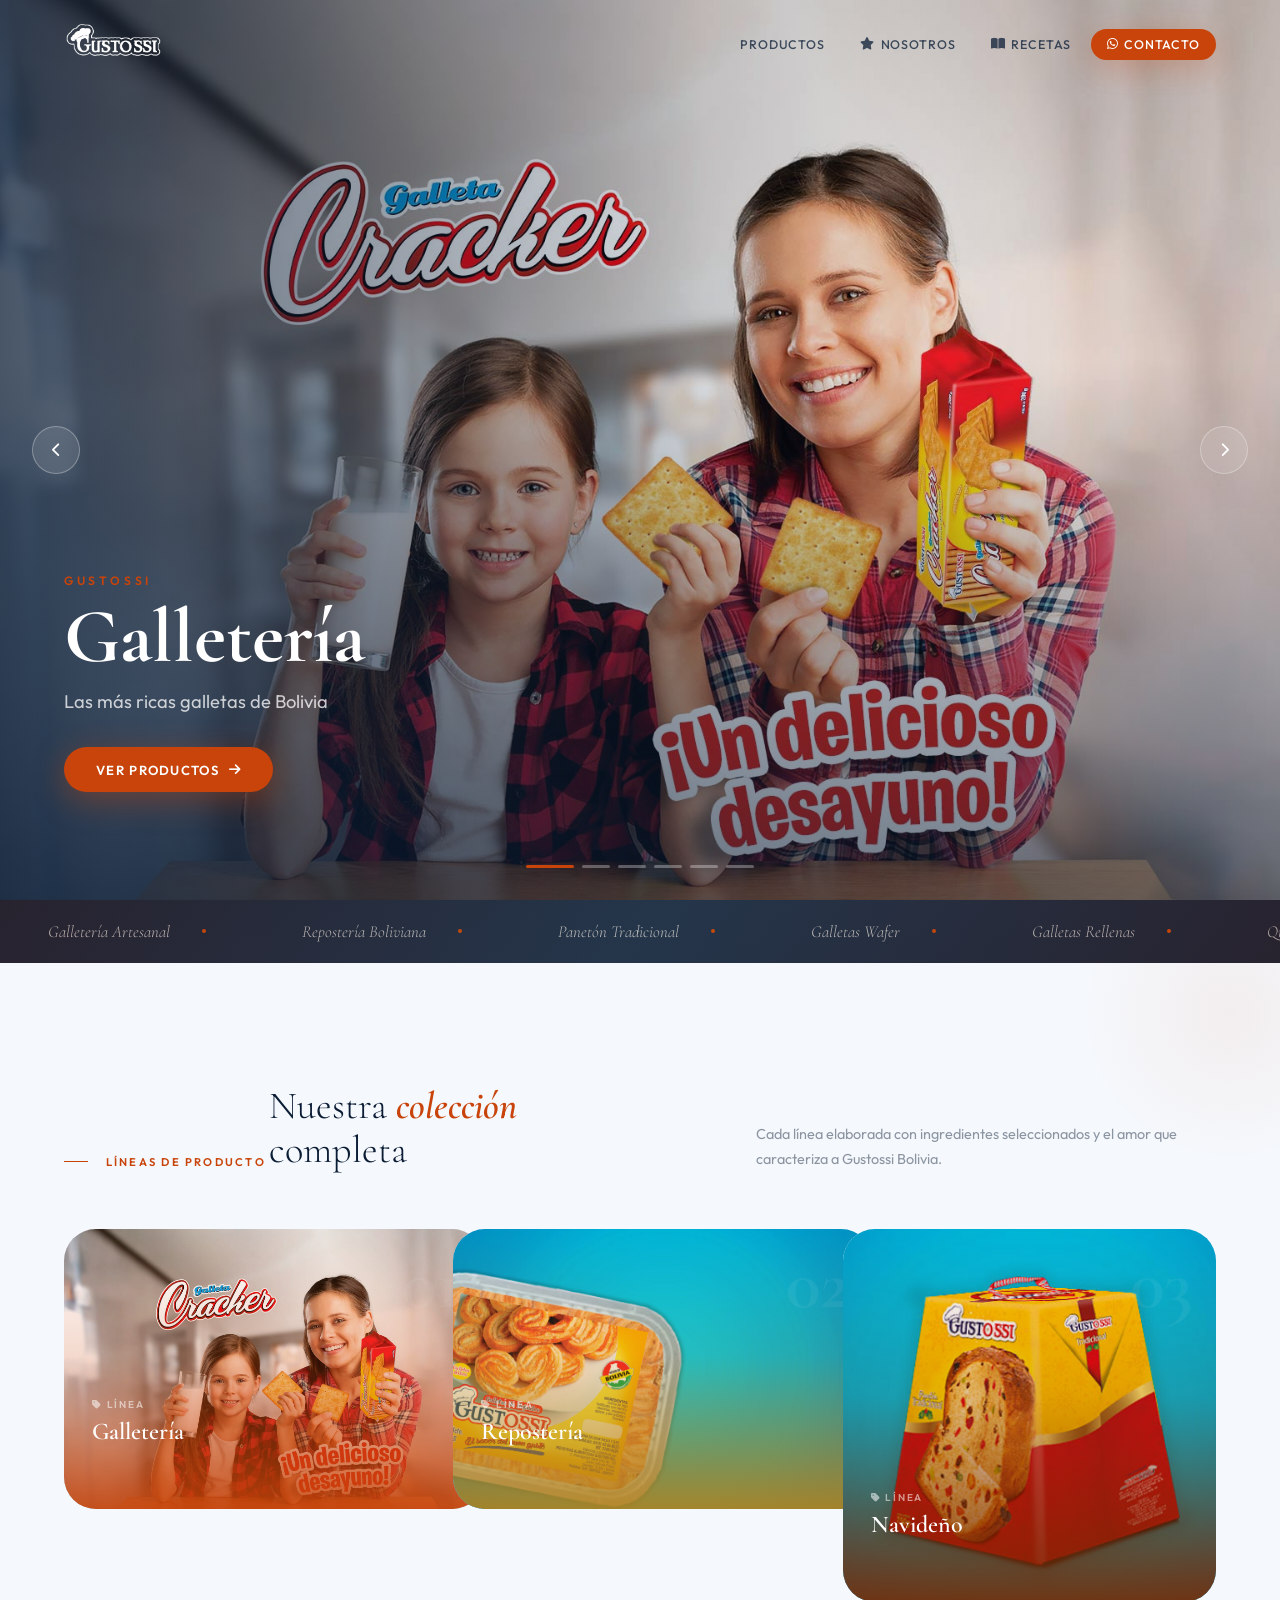
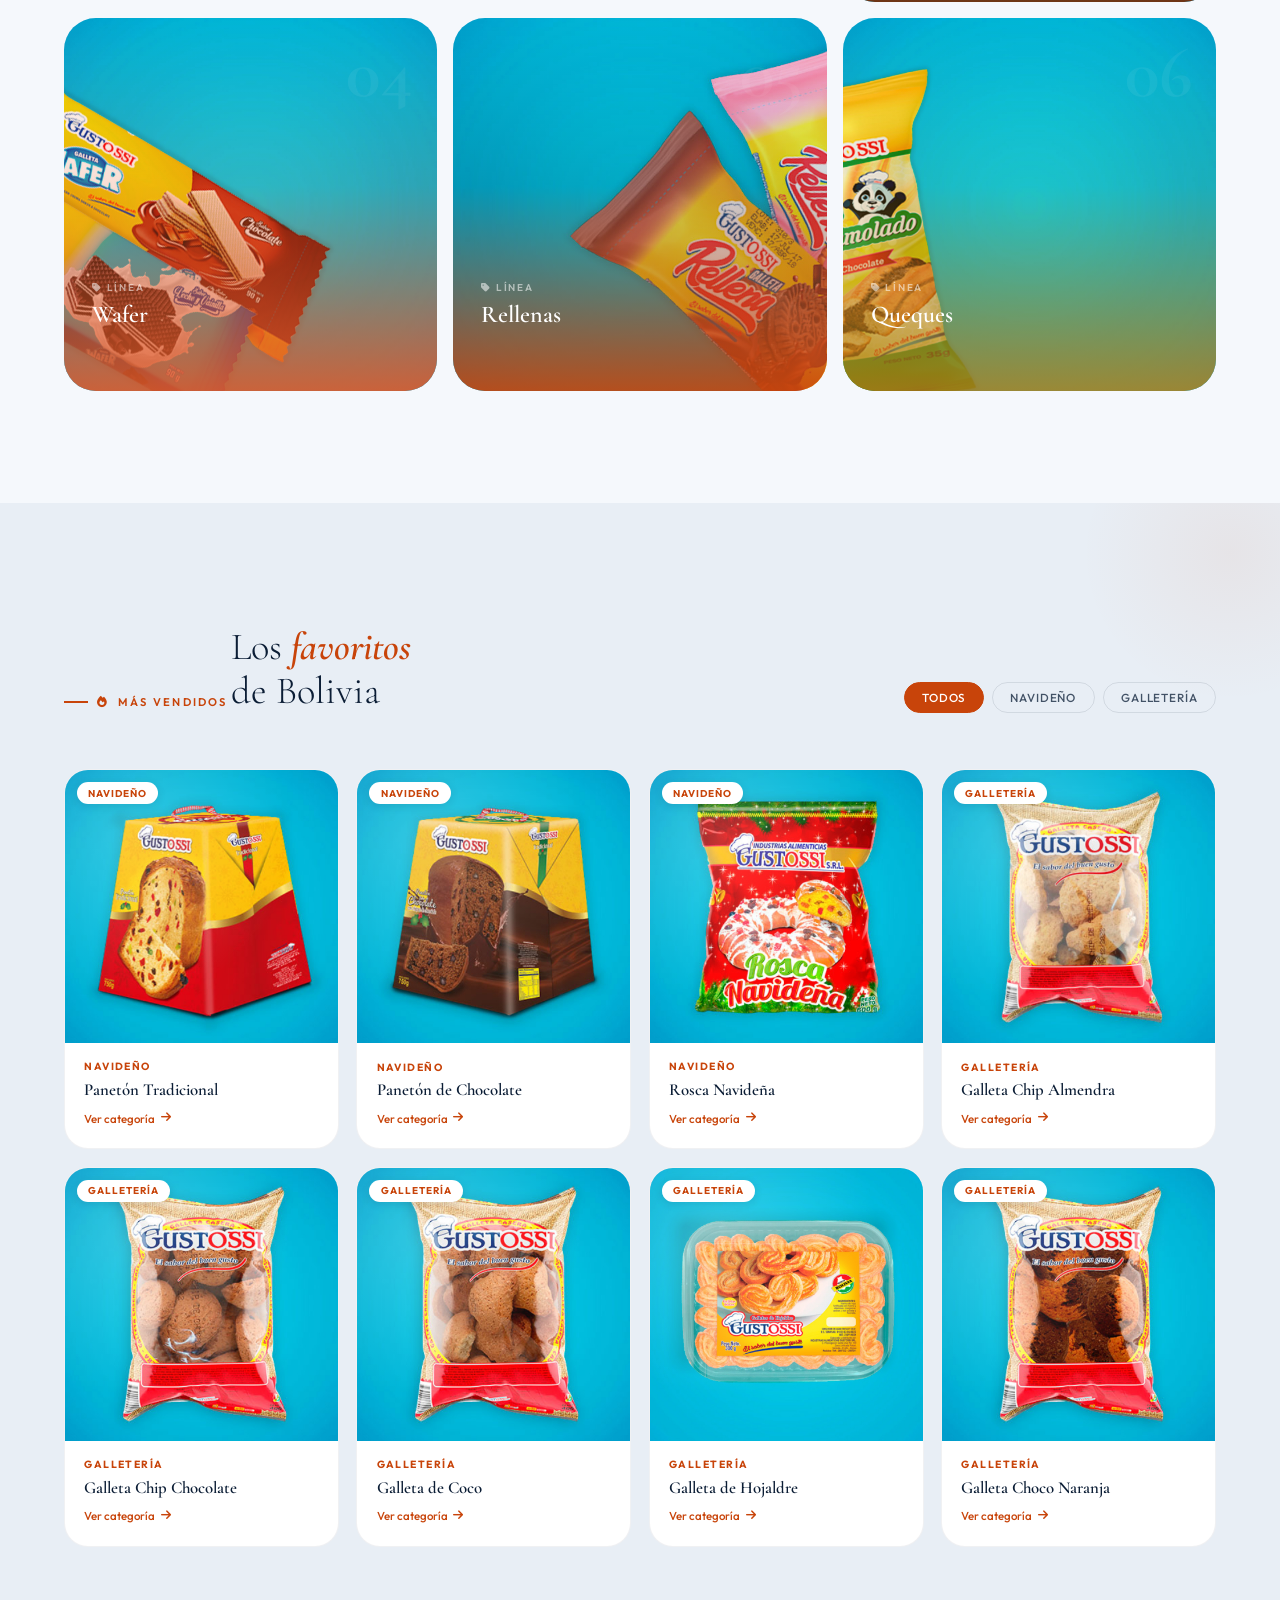
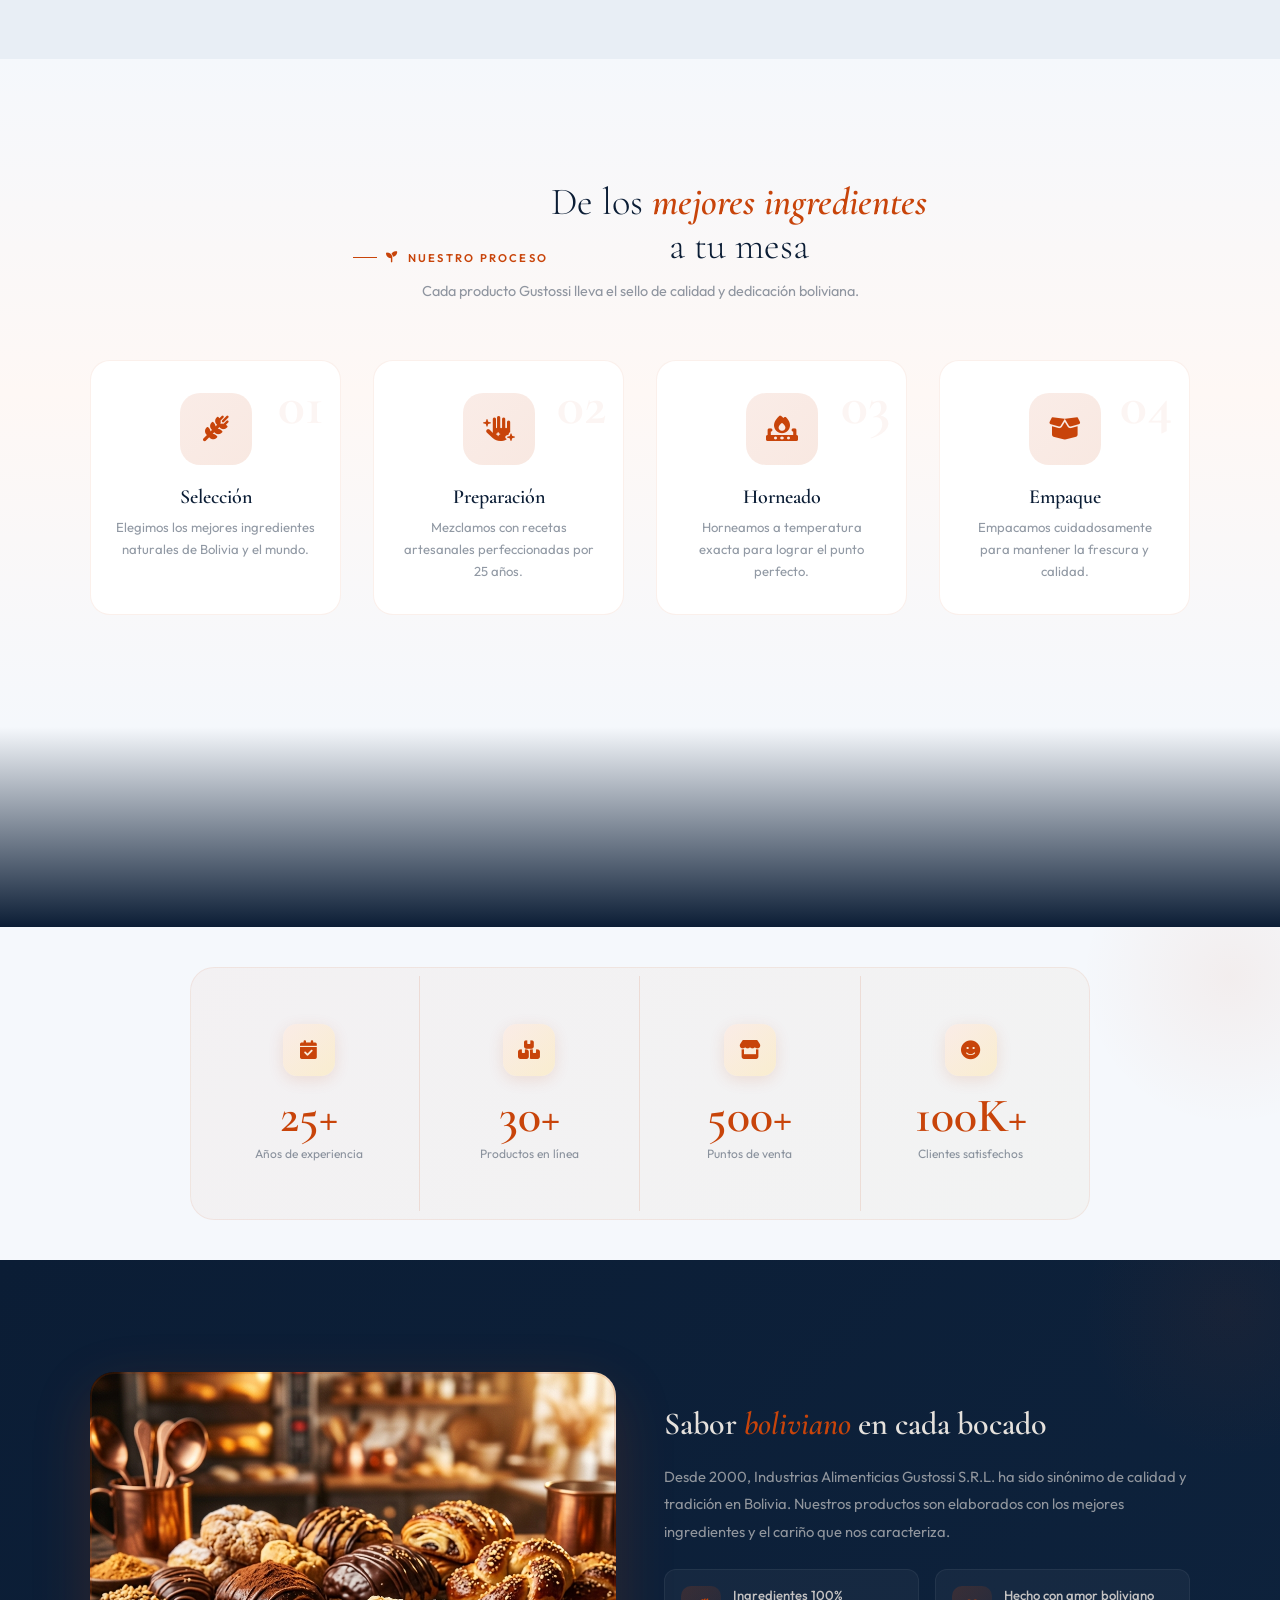
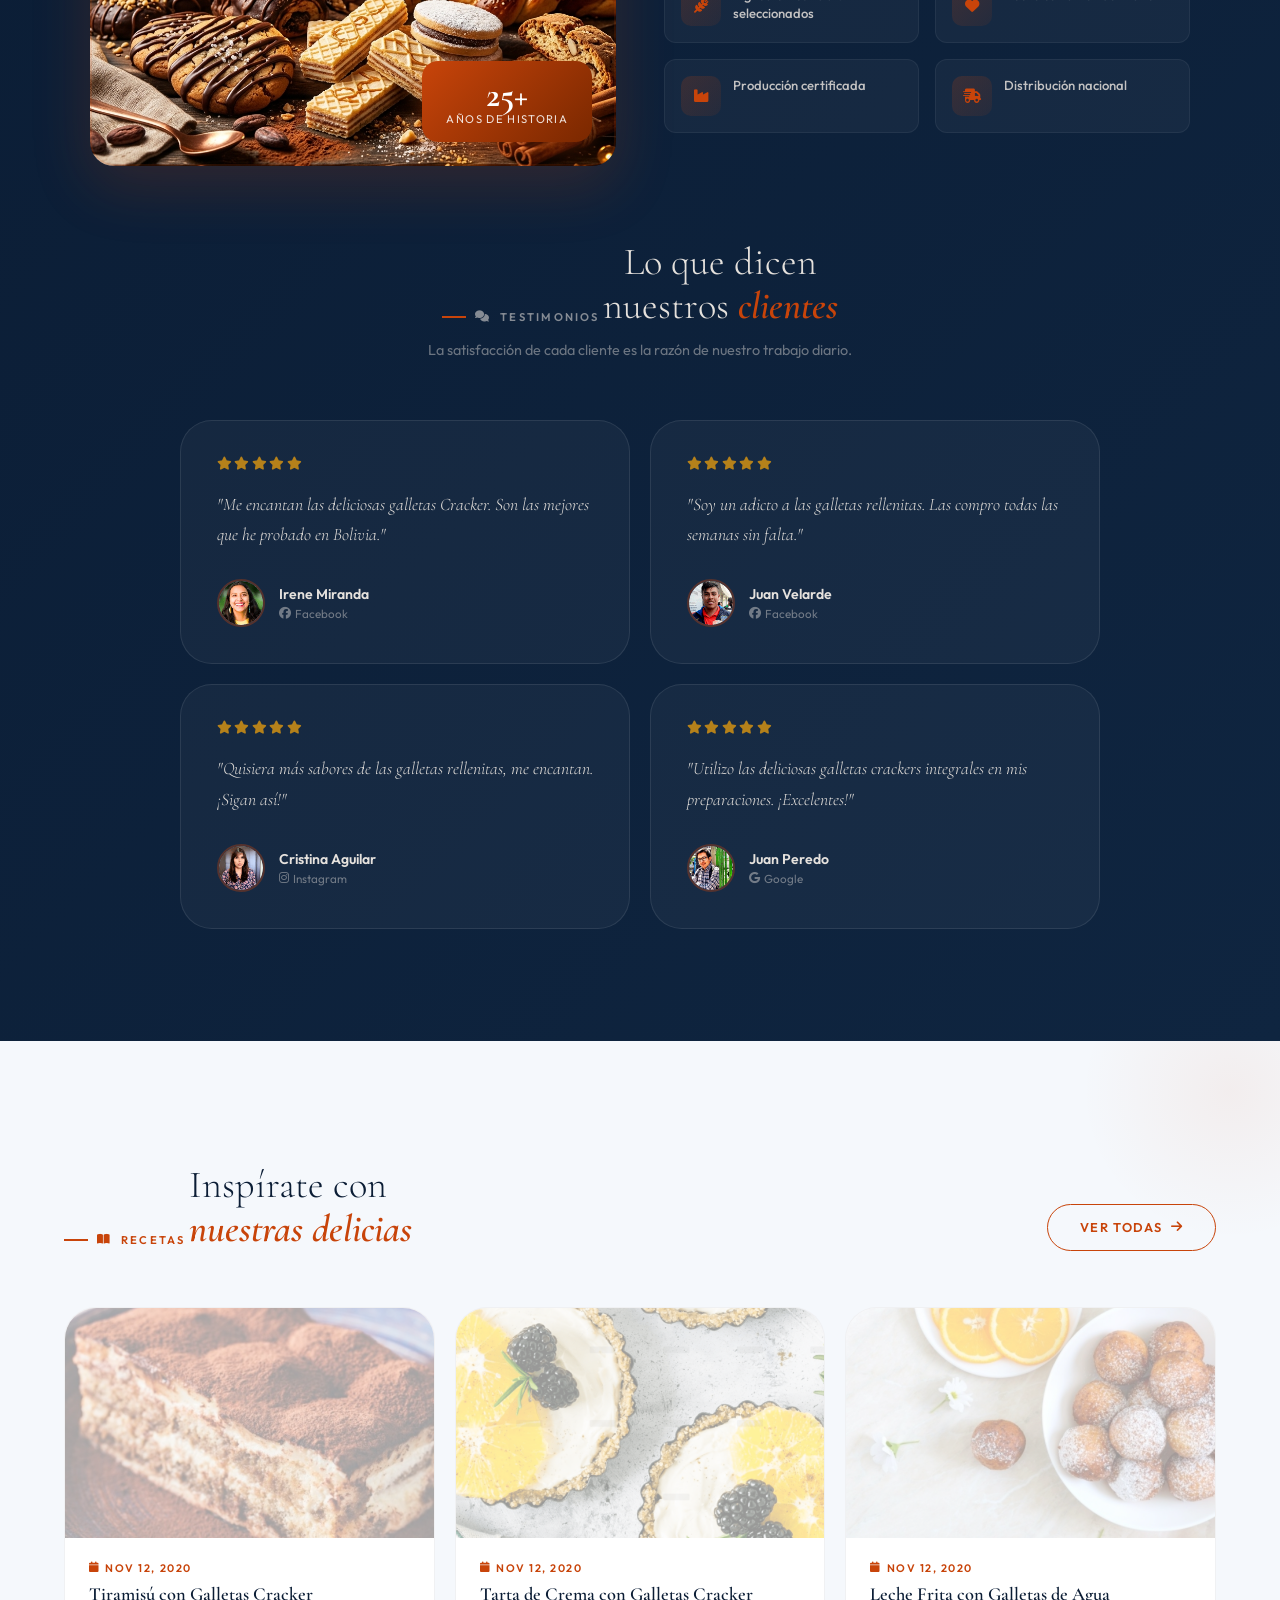
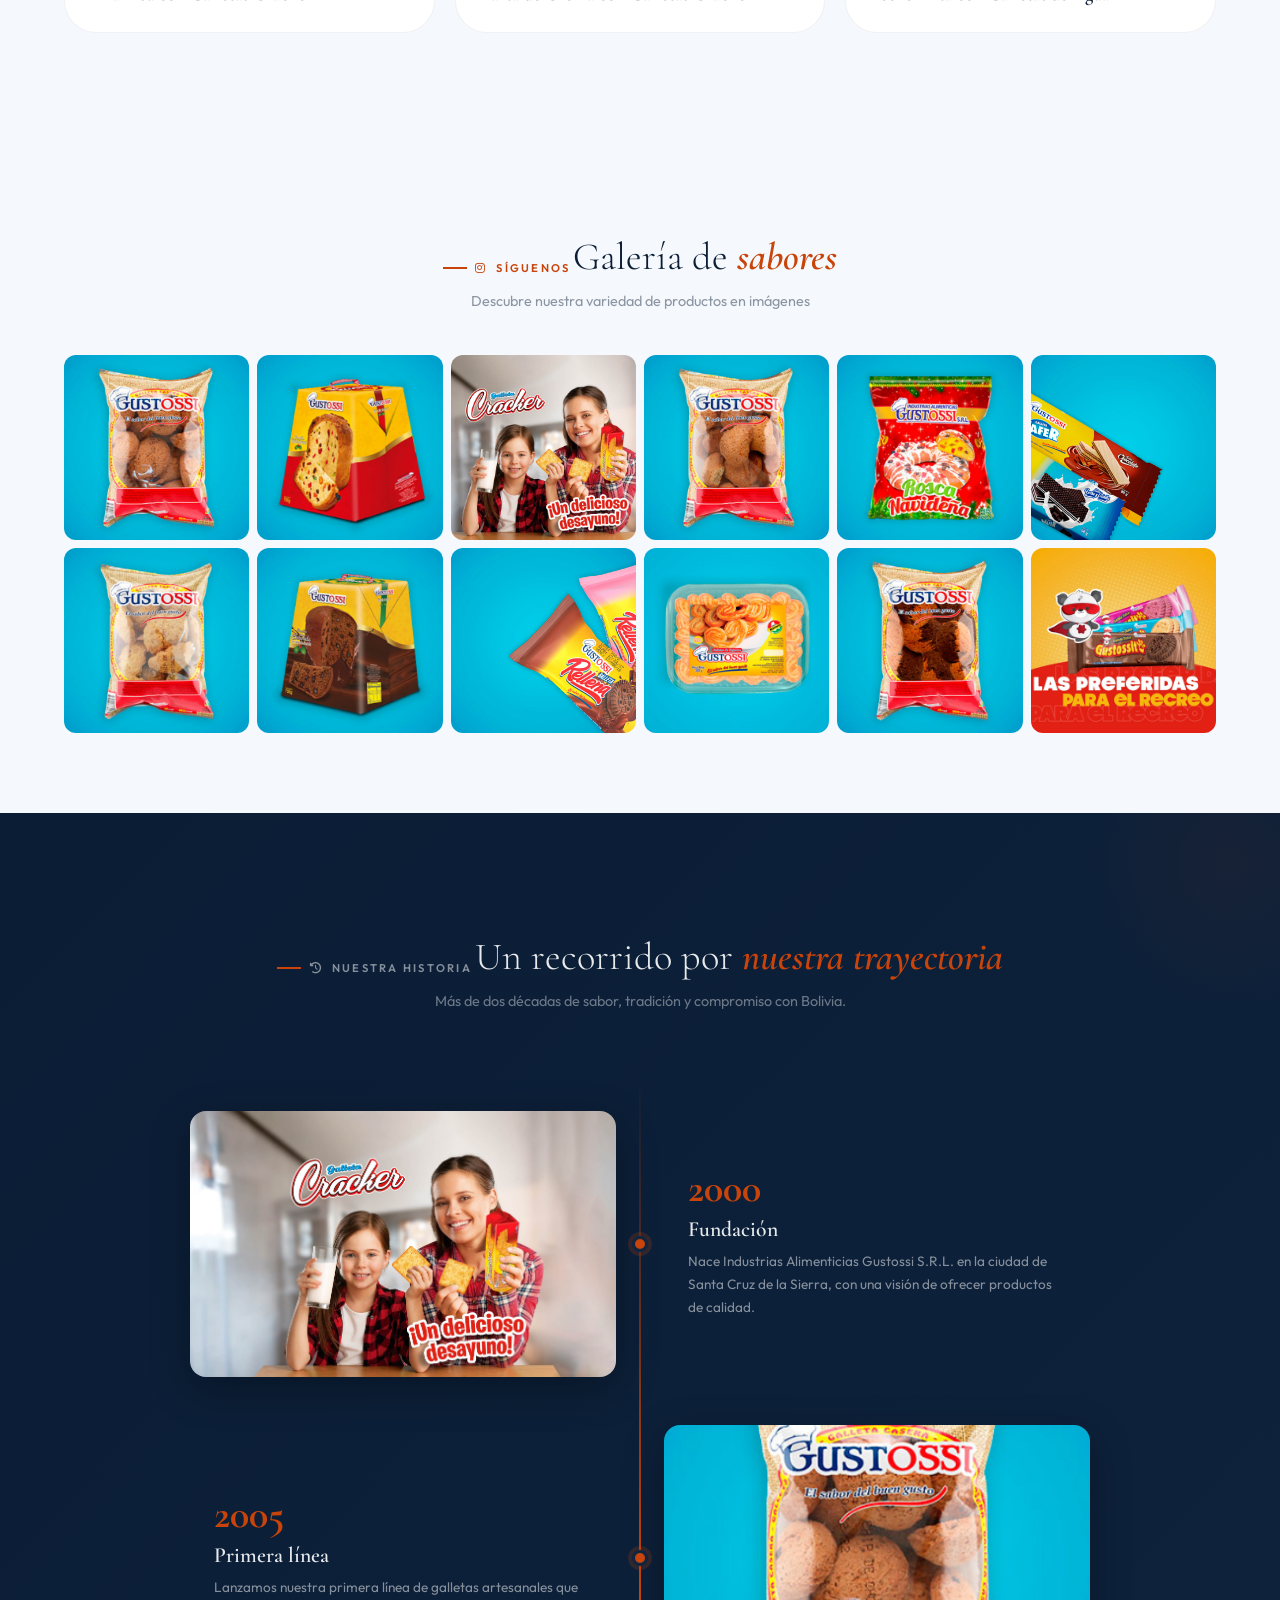
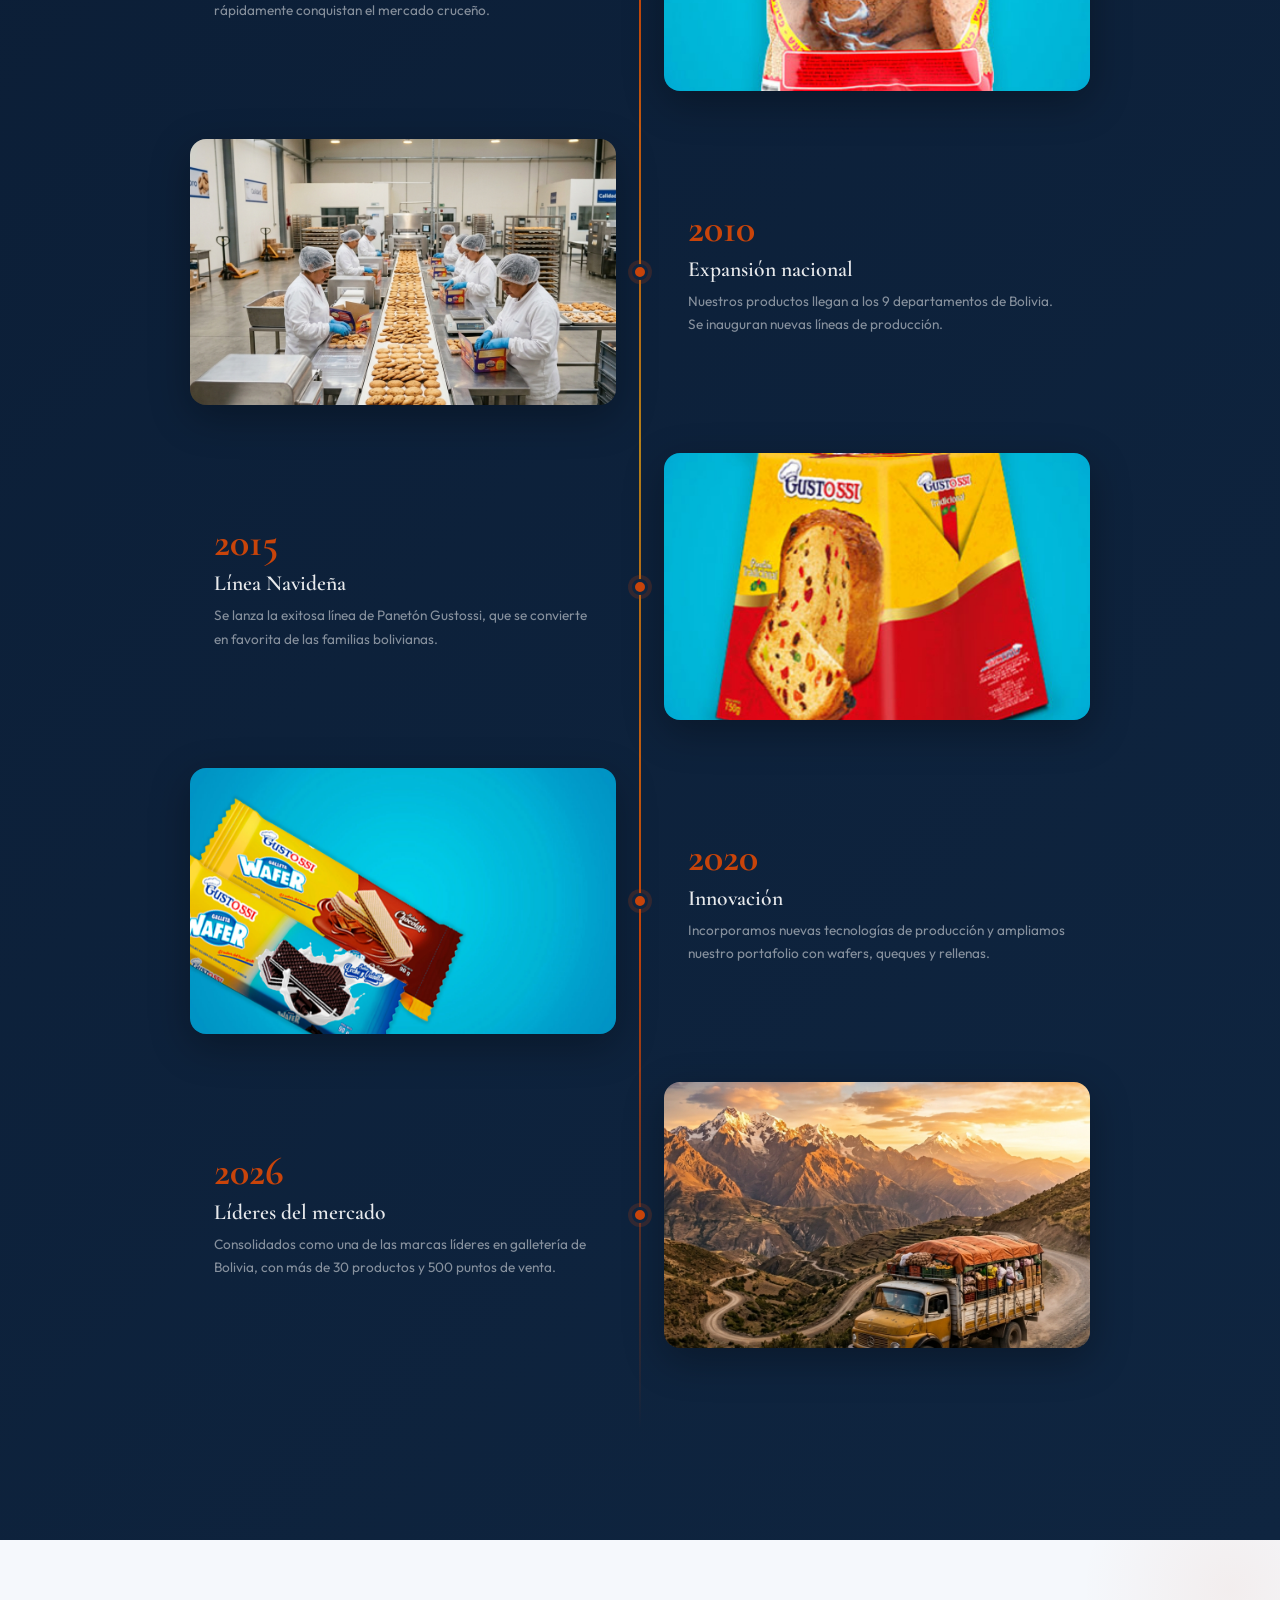
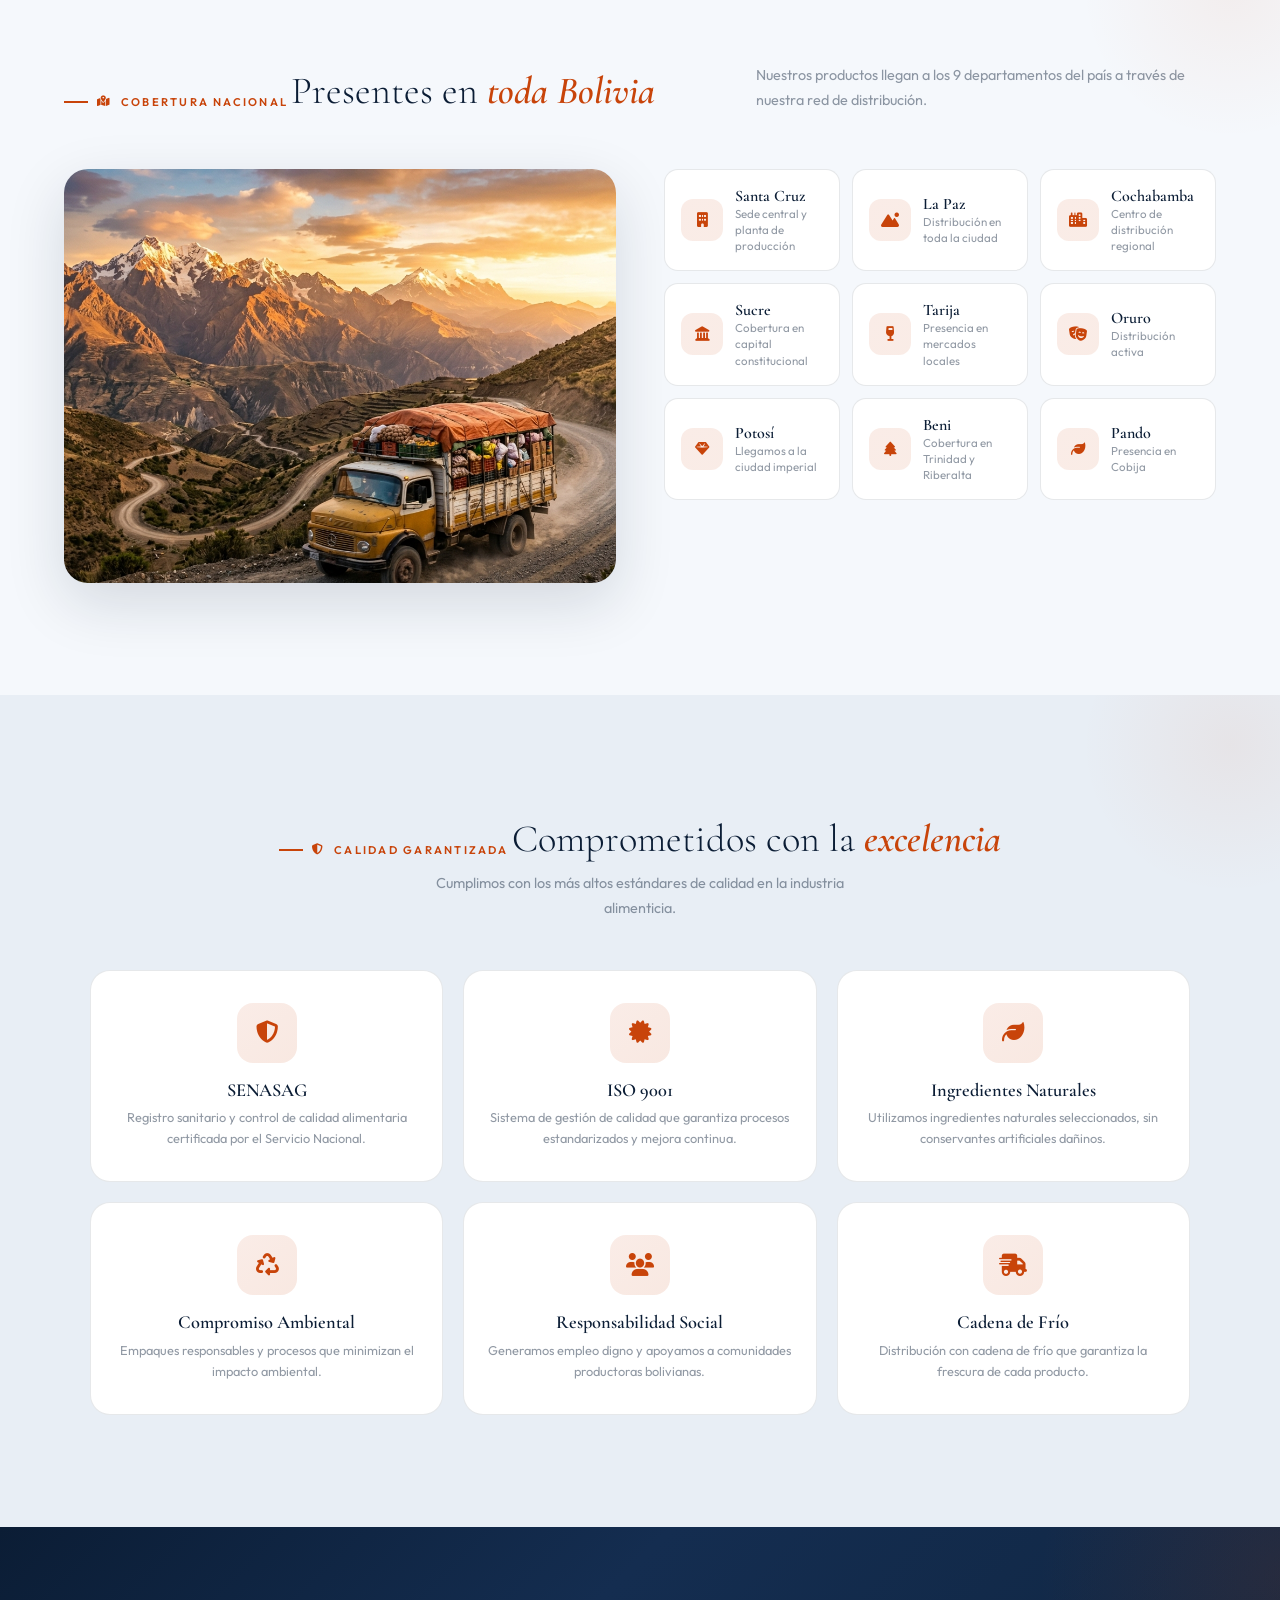
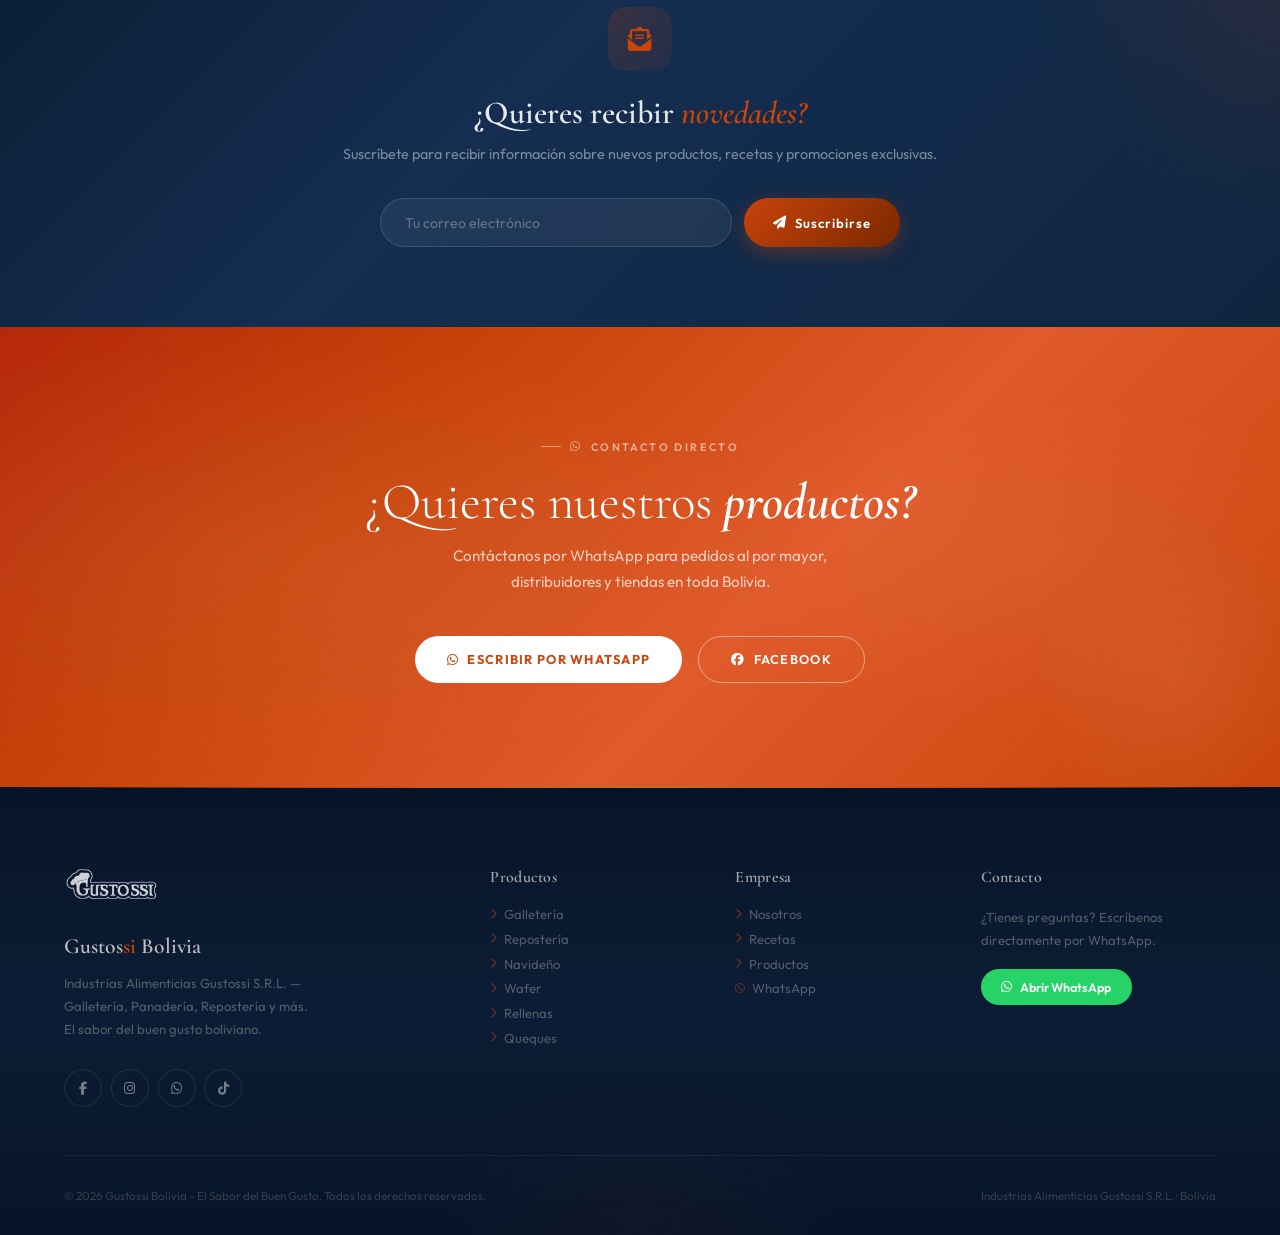
==== index.html @ d4bc797b "Version final con Admin Panel" ====
<!DOCTYPE html>
<html lang="es">
<head>
  <meta charset="UTF-8"/>
  <meta name="viewport" content="width=device-width, initial-scale=1.0"/>
  <title>Gustossi Bolivia – El Sabor del Buen Gusto</title>
  <meta name="description" content="Especialistas en galletería, repostería y productos navideños. El sabor del buen gusto boliviano desde 2013."/>
  <link rel="icon" href="images/icons/favicon.ico"/>
  <link rel="preconnect" href="https://fonts.googleapis.com"/>
  <link rel="preconnect" href="https://fonts.gstatic.com" crossorigin/>
  <link href="https://fonts.googleapis.com/css2?family=Cormorant+Garamond:ital,wght@0,300;0,400;0,600;0,700;1,300;1,400;1,600&family=Outfit:wght@300;400;500;600&display=swap" rel="stylesheet"/>
  <link rel="stylesheet" href="https://cdnjs.cloudflare.com/ajax/libs/font-awesome/6.5.1/css/all.min.css"/>
  <link rel="stylesheet" href="css/style.css"/>
</head>
<body>

<!-- Scroll Progress Bar -->
<div class="scroll-progress" id="scroll-progress"></div>

<!-- ══ NAV ══ -->
<nav id="navbar">
  <a href="index.html" class="nav-logo">
    <img src="images/icons/logo-color.png" class="logo-dark"  alt="Gustossi Bolivia"/>
    <img src="images/icons/logo-white.png" class="logo-light" alt="Gustossi Bolivia"/>
  </a>
  <ul class="nav-links">
    <li><a href="#productos"><i class="fa-solid fa-grid-2"></i> Productos</a></li>
    <li><a href="#nosotros"><i class="fa-solid fa-star"></i> Nosotros</a></li>
    <li><a href="#recetas"><i class="fa-solid fa-book-open"></i> Recetas</a></li>
    <li><a href="http://wa.me/59175256114" class="nav-cta" target="_blank">
      <i class="fa-brands fa-whatsapp"></i> Contacto</a></li>
  </ul>
  <div class="hamburger" id="hamburger"><span></span><span></span><span></span></div>
</nav>

<div class="mobile-menu" id="mobileMenu">
  <a href="#productos" onclick="closeMobile()"><i class="fa-solid fa-grid-2"></i> Productos</a>
  <a href="#nosotros"  onclick="closeMobile()"><i class="fa-solid fa-star"></i> Nosotros</a>
  <a href="#recetas"   onclick="closeMobile()"><i class="fa-solid fa-book-open"></i> Recetas</a>
  <a href="http://wa.me/59175256114" target="_blank" onclick="closeMobile()">
    <i class="fa-brands fa-whatsapp"></i> WhatsApp</a>
</div>

<!-- ══ HERO FULLSCREEN SLIDER ══ -->
<section class="hero-fs" id="inicio">
  <!-- Slides -->
  <div class="hero-fs-track" id="hero-fs-track"></div>

  <!-- Overlay gradiente -->
  <div class="hero-fs-overlay"></div>

  <!-- Contenido superpuesto -->
  <div class="hero-fs-content">
    <div class="hero-fs-brand" id="hfs-brand">Gustossi</div>
    <h2 class="hero-fs-cat"   id="hfs-cat">Galletería</h2>
    <p class="hero-fs-sub"    id="hfs-sub">Las más ricas galletas de Bolivia</p>
    <a href="#productos" class="hero-fs-btn" id="hfs-btn">
      Ver Productos <i class="fa-solid fa-arrow-right"></i>
    </a>
  </div>

  <!-- Dots + flechas -->
  <div class="hero-fs-dots"  id="hero-fs-dots"></div>
  <button class="hero-fs-arrow left"  onclick="prevSlide()">
    <i class="fa-solid fa-chevron-left"></i></button>
  <button class="hero-fs-arrow right" onclick="nextSlide()">
    <i class="fa-solid fa-chevron-right"></i></button>
</section>

<!-- ══ MARQUEE ══ -->
<div class="marquee-wrap" aria-hidden="true">
  <div class="marquee-track">
    <span class="marquee-item">Galletería Artesanal<span class="m-dot"></span></span>
    <span class="marquee-item">Repostería Boliviana<span class="m-dot"></span></span>
    <span class="marquee-item">Panetón Tradicional<span class="m-dot"></span></span>
    <span class="marquee-item">Galletas Wafer<span class="m-dot"></span></span>
    <span class="marquee-item">Galletas Rellenas<span class="m-dot"></span></span>
    <span class="marquee-item">Queques Deliciosos<span class="m-dot"></span></span>
    <span class="marquee-item">El Sabor del Buen Gusto<span class="m-dot"></span></span>
    <span class="marquee-item">Galletería Artesanal<span class="m-dot"></span></span>
    <span class="marquee-item">Repostería Boliviana<span class="m-dot"></span></span>
    <span class="marquee-item">Panetón Tradicional<span class="m-dot"></span></span>
    <span class="marquee-item">Galletas Wafer<span class="m-dot"></span></span>
    <span class="marquee-item">Galletas Rellenas<span class="m-dot"></span></span>
    <span class="marquee-item">Queques Deliciosos<span class="m-dot"></span></span>
    <span class="marquee-item">El Sabor del Buen Gusto<span class="m-dot"></span></span>
  </div>
</div>

<!-- ══ CATEGORÍAS ══ -->
<section class="section" id="productos">
  <div class="sec-head sec-head-row reveal">
    <div>
      <div class="label-tag"><i class="fa-solid fa-grid-2"></i> Líneas de Producto</div>
      <h2 class="sec-title">Nuestra <em>colección</em><br>completa</h2>
    </div>
    <p class="sec-sub">Cada línea elaborada con ingredientes seleccionados y el amor que caracteriza a Gustossi Bolivia.</p>
  </div>
  <div id="cats-grid" class="cats-grid"></div>
</section>

<!-- ══ PRODUCTOS DESTACADOS ══ -->
<section class="section section-alt">
  <div class="sec-head sec-head-row reveal">
    <div>
      <div class="label-tag"><i class="fa-solid fa-fire"></i> Más Vendidos</div>
      <h2 class="sec-title">Los <em>favoritos</em><br>de Bolivia</h2>
    </div>
    <div class="prods-filters" id="prods-filters"></div>
  </div>
  <div id="prods-grid" class="prods-grid"></div>
</section>

<!-- ══ PROCESO ══ -->
<section class="proceso-section">
  <div class="sec-head reveal" style="text-align:center;margin-bottom:3.5rem;">
    <div class="label-tag" style="justify-content:center;"><i class="fa-solid fa-seedling"></i> Nuestro Proceso</div>
    <h2 class="sec-title">De los <em>mejores ingredientes</em><br>a tu mesa</h2>
    <p class="sec-sub" style="margin:.65rem auto 0;text-align:center;">Cada producto Gustossi lleva el sello de calidad y dedicación boliviana.</p>
  </div>
  <div class="proceso-grid" id="proceso-grid"></div>
</section>

<!-- ══ SECTION DIVIDER (parallax) ══ -->
<div class="section-divider" style="background-image:url('images/process-baking.png');"></div>

<!-- ══ STATS ══ -->
<div class="section" style="padding-top:2.5rem;padding-bottom:2.5rem;">
  <div id="stats-row" class="stats-row"></div>
</div>

<!-- ══ REVIEWS / NOSOTROS ══ -->
<section class="section section-dark" id="nosotros">
  <!-- Visual block con imagen -->
  <div class="nosotros-visual reveal">
    <div class="nosotros-img-wrap">
      <img src="images/about-bg.png" alt="Productos Gustossi Bolivia" loading="lazy">
      <div class="nosotros-img-badge">
        <div class="badge-num">25+</div>
        <div class="badge-txt">Años de historia</div>
      </div>
    </div>
    <div class="nosotros-content">
      <h3>Sabor <em>boliviano</em> en cada bocado</h3>
      <p>Desde 2000, Industrias Alimenticias Gustossi S.R.L. ha sido sinónimo de calidad y tradición en Bolivia. Nuestros productos son elaborados con los mejores ingredientes y el cariño que nos caracteriza.</p>
      <div class="nosotros-features">
        <div class="nosotros-feat">
          <div class="nosotros-feat-ico"><i class="fa-solid fa-wheat-awn"></i></div>
          <div class="nosotros-feat-txt">Ingredientes 100% seleccionados</div>
        </div>
        <div class="nosotros-feat">
          <div class="nosotros-feat-ico"><i class="fa-solid fa-heart"></i></div>
          <div class="nosotros-feat-txt">Hecho con amor boliviano</div>
        </div>
        <div class="nosotros-feat">
          <div class="nosotros-feat-ico"><i class="fa-solid fa-industry"></i></div>
          <div class="nosotros-feat-txt">Producción certificada</div>
        </div>
        <div class="nosotros-feat">
          <div class="nosotros-feat-ico"><i class="fa-solid fa-truck-fast"></i></div>
          <div class="nosotros-feat-txt">Distribución nacional</div>
        </div>
      </div>
    </div>
  </div>

  <div class="sec-head reveal" style="text-align:center;margin-bottom:3.5rem;">
    <div class="label-tag" style="justify-content:center;color:rgba(253,246,238,.5);">
      <i class="fa-solid fa-comments"></i> Testimonios
    </div>
    <h2 class="sec-title" style="color:rgba(253,246,238,.9);">
      Lo que dicen<br>nuestros <em style="color:var(--br);">clientes</em></h2>
    <p class="sec-sub" style="color:rgba(253,246,238,.4);margin:.65rem auto 0;">
      La satisfacción de cada cliente es la razón de nuestro trabajo diario.</p>
  </div>
  <div id="reviews-grid" class="reviews-grid"></div>
</section>

<!-- ══ RECETAS ══ -->
<section class="section" id="recetas">
  <div class="sec-head sec-head-row reveal">
    <div>
      <div class="label-tag"><i class="fa-solid fa-book-open"></i> Recetas</div>
      <h2 class="sec-title">Inspírate con<br><em>nuestras delicias</em></h2>
    </div>
    <a href="#" class="btn btn-ghost" style="align-self:flex-end;">
      Ver todas <i class="fa-solid fa-arrow-right"></i></a>
  </div>
  <div id="recipes-grid" class="recipes-grid"></div>
</section>

<!-- ══ INSTAGRAM GALLERY ══ -->
<section class="ig-section">
  <div class="sec-head reveal" style="text-align:center;margin-bottom:2.5rem;">
    <div class="label-tag" style="justify-content:center;"><i class="fa-brands fa-instagram"></i> Síguenos</div>
    <h2 class="sec-title">Galería de <em>sabores</em></h2>
    <p class="sec-sub" style="margin:.65rem auto 0;text-align:center;">Descubre nuestra variedad de productos en imágenes</p>
  </div>
  <div class="ig-grid" id="ig-grid"></div>
</section>

<!-- ══ NUESTRA HISTORIA / TIMELINE ══ -->
<section class="section section-dark" id="historia">
  <div class="sec-head reveal" style="text-align:center;margin-bottom:4rem;">
    <div class="label-tag" style="justify-content:center;color:rgba(255,255,255,.5);"><i class="fa-solid fa-clock-rotate-left"></i> Nuestra Historia</div>
    <h2 class="sec-title" style="color:rgba(255,255,255,.9);">Un recorrido por <em>nuestra trayectoria</em></h2>
    <p class="sec-sub" style="color:rgba(255,255,255,.4);margin:.65rem auto 0;text-align:center;">Más de dos décadas de sabor, tradición y compromiso con Bolivia.</p>
  </div>
  <div class="timeline" id="timeline"></div>
</section>

<!-- ══ DISTRIBUCIÓN ══ -->
<section class="section" id="distribucion">
  <div class="sec-head sec-head-row reveal">
    <div>
      <div class="label-tag"><i class="fa-solid fa-map-location-dot"></i> Cobertura Nacional</div>
      <h2 class="sec-title">Presentes en <em>toda Bolivia</em></h2>
    </div>
    <p class="sec-sub">Nuestros productos llegan a los 9 departamentos del país a través de nuestra red de distribución.</p>
  </div>
  <div class="dist-grid reveal">
    <div class="dist-img-wrap">
      <img src="images/distribution.png" alt="Distribución Gustossi Bolivia" loading="lazy">
    </div>
    <div class="dist-cities" id="dist-cities"></div>
  </div>
</section>

<!-- ══ CERTIFICACIONES ══ -->
<section class="section section-alt">
  <div class="sec-head reveal" style="text-align:center;margin-bottom:3rem;">
    <div class="label-tag" style="justify-content:center;"><i class="fa-solid fa-shield-halved"></i> Calidad Garantizada</div>
    <h2 class="sec-title">Comprometidos con la <em>excelencia</em></h2>
    <p class="sec-sub" style="margin:.65rem auto 0;text-align:center;">Cumplimos con los más altos estándares de calidad en la industria alimenticia.</p>
  </div>
  <div class="certs-grid" id="certs-grid"></div>
</section>

<!-- ══ NEWSLETTER ══ -->
<section class="newsletter-section">
  <div class="newsletter-inner reveal">
    <div class="newsletter-content">
      <div class="newsletter-ico"><i class="fa-solid fa-envelope-open-text"></i></div>
      <h3>¿Quieres recibir <em>novedades?</em></h3>
      <p>Suscríbete para recibir información sobre nuevos productos, recetas y promociones exclusivas.</p>
    </div>
    <form class="newsletter-form" onsubmit="event.preventDefault(); this.querySelector('.nl-btn').textContent='¡Gracias! ✓'; this.querySelector('.nl-btn').style.background='#25D366';">
      <input type="email" placeholder="Tu correo electrónico" required class="nl-input">
      <button type="submit" class="nl-btn"><i class="fa-solid fa-paper-plane"></i> Suscribirse</button>
    </form>
  </div>
</section>

<!-- ══ CTA ══ -->
<div class="cta-band">
  <div class="cta-eyebrow"><i class="fa-brands fa-whatsapp"></i> Contacto directo</div>
  <h2>¿Quieres nuestros <em>productos?</em></h2>
  <p>Contáctanos por WhatsApp para pedidos al por mayor, distribuidores y tiendas en toda Bolivia.</p>
  <div class="cta-btns">
    <a href="http://wa.me/59175256114" class="btn btn-white" target="_blank">
      <i class="fa-brands fa-whatsapp"></i> Escribir por WhatsApp</a>
    <a href="https://www.facebook.com/GustossiBolivia" class="btn btn-wht-ghost" target="_blank">
      <i class="fa-brands fa-facebook"></i> Facebook</a>
  </div>
</div>

<!-- ══ FOOTER ══ -->
<footer>
  <div class="footer-grid">
    <div>
      <img src="images/icons/logo-white.png" alt="Gustossi Bolivia" class="footer-logo-img"/>
      <div class="footer-brand-name">Gustos<span>si</span> Bolivia</div>
      <p class="footer-tagline">Industrias Alimenticias Gustossi S.R.L. — Galletería, Panadería, Repostería y más. El sabor del buen gusto boliviano.</p>
      <div class="footer-socials">
        <a href="https://www.facebook.com/GustossiBolivia" class="soc-btn" target="_blank"><i class="fa-brands fa-facebook-f"></i></a>
        <a href="https://www.instagram.com/gustossibolivia/" class="soc-btn" target="_blank"><i class="fa-brands fa-instagram"></i></a>
        <a href="http://wa.me/59175256114" class="soc-btn" target="_blank"><i class="fa-brands fa-whatsapp"></i></a>
        <a href="https://www.tiktok.com/@gustossibolivia" class="soc-btn" target="_blank"><i class="fa-brands fa-tiktok"></i></a>
      </div>
    </div>
    <div class="footer-col">
      <h6>Productos</h6>
      <ul id="footer-cats-list"></ul>
    </div>
    <div class="footer-col">
      <h6>Empresa</h6>
      <ul>
        <li><a href="#nosotros"><i class="fa-solid fa-chevron-right"></i> Nosotros</a></li>
        <li><a href="#recetas"><i class="fa-solid fa-chevron-right"></i> Recetas</a></li>
        <li><a href="#productos"><i class="fa-solid fa-chevron-right"></i> Productos</a></li>
        <li><a href="http://wa.me/59175256114" target="_blank"><i class="fa-brands fa-whatsapp"></i> WhatsApp</a></li>
      </ul>
    </div>
    <div class="footer-col footer-contact">
      <h6>Contacto</h6>
      <p>¿Tienes preguntas? Escríbenos directamente por WhatsApp.</p>
      <a href="http://wa.me/59175256114" class="wa-btn" target="_blank">
        <i class="fa-brands fa-whatsapp"></i> Abrir WhatsApp</a>
    </div>
  </div>
  <div class="footer-bottom">
    <span>© 2026 Gustossi Bolivia – El Sabor del Buen Gusto. Todos los derechos reservados.</span>
    <span>Industrias Alimenticias Gustossi S.R.L. · Bolivia</span>
  </div>
</footer>


<!-- Back to Top -->
<button class="back-to-top" id="back-to-top" aria-label="Volver arriba">
  <i class="fa-solid fa-chevron-up"></i>
</button>

<script src="js/categorias-data.js"></script>
<script src="js/api.js"></script>
<script src="js/main.js"></script>
</body>
</html>
---- css/style.css ----
/* ═══════════════════════════════════════════════════════════════
   GUSTOSSI BOLIVIA  ·  style.css  ·  Nivel agencia  ·  2026
═══════════════════════════════════════════════════════════════ */

*, *::before, *::after { box-sizing: border-box; margin: 0; padding: 0; }

:root {
  --br:       #C8440A;
  --br-dk:    #7A2800;
  --br-md:    #E05A2A;
  --br-lt:    #FAECE7;
  --br-pale:  #FEF8F5;
  --gold:     #B5811A;
  --gold-lt:  #F9EDCF;
  --ink:      #0B1D35;
  --ink-70:   rgba(11,29,53,.75);
  --ink-40:   rgba(11,29,53,.45);
  --ink-15:   rgba(11,29,53,.08);
  --cream:    #F5F8FC;
  --warm:     #E8EEF5;
  --white:    #FFFFFF;
  --border:   rgba(11,29,53,.1);
  --r-sm:     8px;
  --r-md:     16px;
  --r-lg:     24px;
  --r-xl:     32px;
  --sh-sm:    0 2px 12px rgba(11,29,53,.07);
  --sh-md:    0 8px 32px rgba(11,29,53,.10);
  --sh-lg:    0 20px 60px rgba(11,29,53,.14);
  --sh-br:    0 8px 32px rgba(200,68,10,.28);
}

html { scroll-behavior: smooth; }
body {
  font-family: 'Outfit', sans-serif;
  background: var(--cream);
  color: var(--ink);
  overflow-x: hidden;
  -webkit-font-smoothing: antialiased;
}
h1,h2,h3,h4 { font-family: 'Cormorant Garamond', serif; line-height: 1.1; }

/* ── BOTONES ── */
.btn {
  display: inline-flex; align-items: center; gap: .5rem;
  font-family: 'Outfit', sans-serif;
  font-size: .8rem; font-weight: 600; letter-spacing: .1em; text-transform: uppercase;
  padding: .9rem 2rem; border-radius: 100px;
  text-decoration: none; border: none; cursor: pointer;
  transition: all .3s cubic-bezier(.25,.46,.45,.94);
}
.btn-primary   { background: var(--br); color: var(--white); box-shadow: var(--sh-br); }
.btn-primary:hover { background: var(--br-dk); transform: translateY(-3px); box-shadow: 0 14px 40px rgba(200,68,10,.38); }
.btn-ghost     { border: 1.5px solid var(--br); color: var(--br); background: transparent; }
.btn-ghost:hover { background: var(--br); color: var(--white); transform: translateY(-2px); }
.btn-white     { background: var(--white); color: var(--br); font-weight: 700; }
.btn-white:hover { background: var(--cream); transform: translateY(-2px); box-shadow: var(--sh-lg); }
.btn-wht-ghost { border: 1.5px solid rgba(255,255,255,.45); color: var(--white); background: transparent; }
.btn-wht-ghost:hover { background: rgba(255,255,255,.15); transform: translateY(-2px); }

/* ── LABEL/EYEBROW ── */
.label-tag {
  display: inline-flex; align-items: center; gap: .55rem;
  font-size: .7rem; letter-spacing: .2em; text-transform: uppercase;
  font-weight: 600; color: var(--br);
}
.label-tag::before { content: ''; width: 24px; height: 1.5px; background: var(--br); }

/* ── REVEAL ── */
.reveal { opacity: 0; transform: translateY(28px); transition: opacity .75s cubic-bezier(.25,.46,.45,.94), transform .75s cubic-bezier(.25,.46,.45,.94); }
.reveal.visible { opacity: 1; transform: none; }

/* ══════════════════════════════════
   NAV
══════════════════════════════════ */
#navbar {
  position: fixed; top: 0; left: 0; right: 0; z-index: 200;
  display: flex; align-items: center; justify-content: space-between;
  padding: 1.4rem 5vw;
  transition: all .4s cubic-bezier(.25,.46,.45,.94);
}
#navbar.scrolled {
  background: rgba(245,248,252,.97);
  backdrop-filter: blur(24px) saturate(1.8);
  padding: .85rem 5vw;
  border-bottom: 1px solid var(--border);
  box-shadow: 0 1px 24px rgba(11,29,53,.08);
}
.nav-logo { display: flex; align-items: center; gap: .6rem; text-decoration: none; }
.nav-logo img { height: 44px; width: auto; }
.nav-logo-txt {
  font-family: 'Cormorant Garamond', serif; font-size: 1.5rem; font-weight: 700;
  color: var(--ink); letter-spacing: -.02em;
}
.nav-logo-txt span { color: var(--br); }
.nav-links { display: flex; align-items: center; gap: .2rem; list-style: none; }
.nav-links a {
  font-size: .78rem; font-weight: 500; letter-spacing: .07em; text-transform: uppercase;
  text-decoration: none; color: var(--ink-70);
  padding: .5rem 1rem; border-radius: 100px;
  display: flex; align-items: center; gap: .35rem;
  transition: all .2s;
}
.nav-links a:hover { color: var(--br); background: var(--br-lt); }
.nav-cta { background: var(--br) !important; color: var(--white) !important; box-shadow: var(--sh-br); }
.nav-cta:hover { background: var(--br-dk) !important; transform: translateY(-1px); }

.hamburger { display: none; flex-direction: column; gap: 5px; cursor: pointer; padding: .35rem; }
.hamburger span { display: block; width: 22px; height: 1.5px; background: var(--ink); border-radius: 2px; transition: all .3s; }
.hamburger.open span:nth-child(1) { transform: translateY(6.5px) rotate(45deg); }
.hamburger.open span:nth-child(2) { opacity: 0; }
.hamburger.open span:nth-child(3) { transform: translateY(-6.5px) rotate(-45deg); }

.mobile-menu {
  display: none; flex-direction: column;
  position: fixed; inset: 0; z-index: 190;
  background: var(--cream); padding: 7rem 5vw 2rem; gap: .2rem;
}
.mobile-menu.open { display: flex; }
.mobile-menu a {
  font-family: 'Cormorant Garamond', serif; font-size: 2.2rem; font-weight: 600;
  color: var(--ink); text-decoration: none; padding: .75rem 0;
  border-bottom: 1px solid var(--border);
  display: flex; align-items: center; gap: .75rem; transition: color .2s;
}
.mobile-menu a i { font-size: 1rem; color: var(--br); }
.mobile-menu a:hover { color: var(--br); }

/* ══════════════════════════════════
   HERO — SPLIT EDITORIAL
══════════════════════════════════ */
.hero {
  min-height: 100svh;
  display: grid; grid-template-columns: 1fr 1fr;
  padding-top: 80px; overflow: hidden; position: relative;
}
.hero::before {
  content: ''; position: absolute; inset: 0; z-index: 0;
  background: radial-gradient(ellipse 60% 70% at 5% 90%, rgba(200,68,10,.06) 0%, transparent 60%);
  pointer-events: none;
}
.hero-left {
  display: flex; flex-direction: column; justify-content: center;
  padding: 5rem 4rem 5rem 5vw; position: relative; z-index: 1;
}
.hero-eyebrow { margin-bottom: 1.75rem; }
.hero-h1 {
  font-size: clamp(3rem, 5vw, 5.5rem); font-weight: 300; color: var(--ink);
  margin-bottom: .25rem; letter-spacing: -.02em;
}
.hero-h1 em { color: var(--br); font-style: italic; font-weight: 600; }
.hero-subtitle {
  font-family: 'Cormorant Garamond', serif;
  font-size: clamp(1.1rem, 1.8vw, 1.5rem); font-weight: 300;
  color: var(--ink-40); margin-bottom: 2rem; line-height: 1.6;
}
.hero-desc { font-size: .95rem; color: var(--ink-70); line-height: 1.85; max-width: 400px; margin-bottom: 2.5rem; }
.hero-ctas { display: flex; gap: 1rem; flex-wrap: wrap; margin-bottom: 3.5rem; }
.hero-kpis {
  display: flex; gap: 2.5rem;
  padding-top: 2.5rem; border-top: 1px solid var(--border);
}
.kpi-num {
  font-family: 'Cormorant Garamond', serif;
  font-size: 2.2rem; font-weight: 600; color: var(--br); line-height: 1;
}
.kpi-lbl { font-size: .72rem; color: var(--ink-40); margin-top: .3rem; letter-spacing: .04em; }

/* Slider */
.hero-right { position: relative; background: var(--warm); overflow: hidden; }
.hero-right::after {
  content: ''; position: absolute; inset: 0; z-index: 2;
  background: linear-gradient(to right, var(--cream) 0%, transparent 18%);
  pointer-events: none;
}
.hero-slide { position: absolute; inset: 0; opacity: 0; transition: opacity .9s cubic-bezier(.25,.46,.45,.94); }
.hero-slide.active { opacity: 1; }
.hero-slide img { width: 100%; height: 100%; object-fit: cover; }
.hero-slide-ico {
  width: 100%; height: 100%; display: flex; align-items: center; justify-content: center;
  background: linear-gradient(135deg, var(--br-lt), var(--warm));
  font-size: 8rem; color: var(--br); opacity: .3;
}
.hero-caption {
  position: absolute; bottom: 2rem; left: 2.5rem; z-index: 3;
  background: rgba(253,246,238,.93); backdrop-filter: blur(14px);
  border-radius: var(--r-lg); padding: 1.1rem 1.5rem;
  border: 1px solid var(--border); min-width: 200px;
}
.hero-caption-tag {
  font-size: .65rem; letter-spacing: .15em; text-transform: uppercase;
  color: var(--br); font-weight: 600; margin-bottom: .25rem;
}
.hero-caption-name {
  font-family: 'Cormorant Garamond', serif; font-size: 1.15rem; font-weight: 600; color: var(--ink);
}
.slider-nav { position: absolute; bottom: 2.2rem; right: 2rem; z-index: 3; display: flex; gap: .5rem; }
.slider-btn {
  width: 38px; height: 38px; border-radius: 50%; border: 1px solid rgba(200,68,10,.25);
  background: rgba(253,246,238,.9); backdrop-filter: blur(8px);
  color: var(--br); font-size: .8rem; cursor: pointer;
  display: grid; place-items: center; transition: all .25s;
}
.slider-btn:hover { background: var(--br); color: var(--white); border-color: var(--br); }
.hero-dots { position: absolute; left: 2.5rem; bottom: 3rem; z-index: 3; display: flex; gap: .45rem; }
.hero-dot { width: 20px; height: 3px; border-radius: 2px; border: none; background: rgba(200,68,10,.22); cursor: pointer; transition: all .3s; }
.hero-dot.active { background: var(--br); width: 36px; }

/* ══════════════════════════════════
   MARQUEE
══════════════════════════════════ */
.marquee-wrap { background: linear-gradient(135deg, #0B1D35 0%, #142D50 50%, #0B1D35 100%); padding: 1.1rem 0; overflow: hidden; }
.marquee-track { display: flex; width: max-content; animation: marquee 28s linear infinite; }
.marquee-item {
  display: flex; align-items: center; gap: 2rem; padding: 0 3rem;
  font-family: 'Cormorant Garamond', serif; font-style: italic;
  font-size: 1rem; font-weight: 300;
  color: rgba(255,255,255,.55); white-space: nowrap;
}
.m-dot { width: 4px; height: 4px; border-radius: 50%; background: var(--br); }

/* ══════════════════════════════════
   SECCIÓN GENÉRICA
══════════════════════════════════ */
.section { padding: 7rem 5vw; }
.section-alt { background: var(--warm); }
.section-dark { background: linear-gradient(135deg, #0B1D35 0%, #0F2540 100%); }
.sec-head { margin-bottom: 3.5rem; }
.sec-title { font-size: clamp(1.9rem, 3vw, 3rem); font-weight: 300; color: var(--ink); line-height: 1.15; margin-top: .6rem; }
.sec-title em { font-style: italic; color: var(--br); font-weight: 600; }
.sec-sub { font-size: .9rem; color: var(--ink-40); margin-top: .65rem; max-width: 460px; line-height: 1.75; }
.sec-head-row { display: flex; align-items: flex-end; justify-content: space-between; gap: 1.5rem; flex-wrap: wrap; }

/* ══════════════════════════════════
   CATEGORÍAS — MOSAICO EDITORIAL
══════════════════════════════════ */
.cats-grid {
  display: grid;
  grid-template-columns: repeat(3, 1fr);
  gap: 1rem;
  max-width: 1360px; margin: 0 auto;
}
.cat-card {
  position: relative; overflow: hidden; border-radius: var(--r-xl);
  cursor: pointer; text-decoration: none; display: block;
  background: var(--warm);
  transition: transform .45s cubic-bezier(.25,.46,.45,.94),
              box-shadow .45s cubic-bezier(.25,.46,.45,.94);
}
.cat-card:nth-child(1),
.cat-card:nth-child(2) { aspect-ratio: 3/2; }
.cat-card:nth-child(3),
.cat-card:nth-child(4),
.cat-card:nth-child(5),
.cat-card:nth-child(6) { aspect-ratio: 1; }
.cat-card:hover { transform: translateY(-6px); box-shadow: var(--sh-lg); }
.cat-card img { width: 100%; height: 100%; object-fit: cover; transition: transform .7s cubic-bezier(.25,.46,.45,.94); }
.cat-card:hover img { transform: scale(1.07); }
.cat-card-ico {
  width: 100%; height: 100%; display: flex; align-items: center; justify-content: center;
  font-size: 4rem; color: var(--br); opacity: .3;
}
.cat-grad {
  position: absolute; inset: 0;
  background: linear-gradient(to top, rgba(11,29,53,.92) 0%, rgba(11,29,53,.2) 55%, transparent 100%);
}
.cat-num {
  position: absolute; top: 1.2rem; right: 1.5rem;
  font-family: 'Cormorant Garamond', serif; font-size: 4.5rem; font-weight: 700;
  color: rgba(255,255,255,.06); line-height: 1; pointer-events: none;
}
.cat-body { position: absolute; bottom: 0; left: 0; right: 0; padding: 1.75rem; }
.cat-tag {
  font-size: .62rem; letter-spacing: .18em; text-transform: uppercase;
  font-weight: 600; color: rgba(255,255,255,.55); margin-bottom: .45rem;
}
.cat-name {
  font-family: 'Cormorant Garamond', serif;
  font-size: 1.5rem; font-weight: 600; color: var(--white); line-height: 1.2;
}
.cat-desc {
  font-size: .78rem; color: rgba(255,255,255,.65); margin-top: .3rem; line-height: 1.5;
  max-height: 0; overflow: hidden; opacity: 0; transition: max-height .4s, opacity .4s;
}
.cat-card:hover .cat-desc { max-height: 60px; opacity: 1; }
.cat-arrow {
  display: inline-flex; align-items: center; gap: .35rem;
  font-size: .73rem; color: #F0C4B0; margin-top: .8rem; font-weight: 500;
  opacity: 0; transform: translateX(-10px);
  transition: all .35s .08s;
}
.cat-card:hover .cat-arrow { opacity: 1; transform: none; }

/* ══════════════════════════════════
   PRODUCTOS GRID
══════════════════════════════════ */
.prods-filters { display: flex; gap: .5rem; flex-wrap: wrap; }
.fpill {
  font-family: 'Outfit', sans-serif;
  font-size: .73rem; font-weight: 500; letter-spacing: .07em; text-transform: uppercase;
  padding: .45rem 1.1rem; border-radius: 100px;
  border: 1.5px solid var(--border); background: transparent; color: var(--ink-70);
  cursor: pointer; transition: all .2s;
}
.fpill:hover { border-color: var(--br); color: var(--br); }
.fpill.active { background: var(--br); border-color: var(--br); color: var(--white); }

.prods-grid {
  display: grid; grid-template-columns: repeat(4, 1fr); gap: 1.1rem;
  max-width: 1360px; margin: 0 auto;
}
.prod-card {
  background: var(--white); border-radius: var(--r-lg); overflow: hidden;
  text-decoration: none; color: inherit; display: block;
  border: 1px solid rgba(11,29,53,.06);
  transition: transform .4s cubic-bezier(.25,.46,.45,.94), box-shadow .4s;
}
.prod-card:hover { transform: translateY(-8px); box-shadow: var(--sh-lg); border-color: rgba(200,68,10,.12); }
.prod-img {
  aspect-ratio: 1; overflow: hidden; position: relative;
  background: var(--br-lt);
  display: flex; align-items: center; justify-content: center;
}
.prod-img img { width: 100%; height: 100%; object-fit: cover; transition: transform .6s cubic-bezier(.25,.46,.45,.94); }
.prod-card:hover .prod-img img { transform: scale(1.08); }
.prod-img-ico { font-size: 3.5rem; color: var(--br); opacity: .35; }
.prod-img::after {
  content: ''; position: absolute; inset: 0;
  background: radial-gradient(circle at 25% 25%, rgba(255,255,255,.2) 0%, transparent 55%);
  pointer-events: none;
}
.prod-badge {
  position: absolute; top: .75rem; left: .75rem;
  background: var(--white); color: var(--br);
  font-size: .62rem; font-weight: 700; letter-spacing: .1em; text-transform: uppercase;
  padding: .28rem .7rem; border-radius: 100px;
  box-shadow: 0 2px 8px rgba(11,29,53,.12); z-index: 1;
}
.prod-body { padding: 1.1rem 1.2rem 1.35rem; }
.prod-cat {
  font-size: .65rem; letter-spacing: .14em; text-transform: uppercase;
  font-weight: 700; color: var(--br); margin-bottom: .35rem;
}
.prod-name {
  font-family: 'Cormorant Garamond', serif;
  font-size: 1.05rem; font-weight: 600; color: var(--ink); line-height: 1.3;
}
.prod-link {
  display: inline-flex; align-items: center; gap: .35rem;
  font-size: .72rem; font-weight: 500; color: var(--br); margin-top: .6rem;
  transition: gap .25s;
}
.prod-card:hover .prod-link { gap: .6rem; }

/* ══════════════════════════════════
   STATS
══════════════════════════════════ */
.stats-row {
  display: grid; grid-template-columns: repeat(4, 1fr); max-width: 900px; margin: 0 auto;
}
.stat-cell { text-align: center; padding: 3rem 1.5rem; border-right: 1px solid rgba(200,68,10,.12); }
.stat-cell:last-child { border-right: none; }
.stat-ico { font-size: 1.4rem; color: var(--br); margin-bottom: 1rem; opacity: .75; }
.stat-n {
  font-family: 'Cormorant Garamond', serif;
  font-size: 3rem; font-weight: 600; color: var(--br); line-height: 1;
}
.stat-l { font-size: .75rem; color: var(--ink-40); margin-top: .35rem; line-height: 1.4; }

/* ══════════════════════════════════
   REVIEWS
══════════════════════════════════ */
.reviews-grid { display: grid; grid-template-columns: repeat(2, 1fr); gap: 1.25rem; max-width: 920px; margin: 0 auto; }
.rev-card {
  background: rgba(255,255,255,.04);
  border: 1px solid rgba(255,255,255,.09);
  border-radius: var(--r-xl); padding: 2.25rem;
  transition: background .3s, border-color .3s;
}
.rev-card:hover { background: rgba(255,255,255,.08); border-color: rgba(200,68,10,.3); }
.rev-stars { display: flex; gap: .15rem; margin-bottom: 1.25rem; }
.rev-stars i { color: var(--gold); font-size: .82rem; }
.rev-text {
  font-family: 'Cormorant Garamond', serif;
  font-size: 1.1rem; font-style: italic; font-weight: 300;
  color: rgba(253,246,238,.88); line-height: 1.75; margin-bottom: 1.75rem;
}
.rev-author { display: flex; align-items: center; gap: .85rem; }
.rev-av {
  width: 48px; height: 48px; border-radius: 50%; overflow: hidden;
  border: 2px solid rgba(200,68,10,.35); flex-shrink: 0;
}
.rev-av img { width: 100%; height: 100%; object-fit: cover; }
.rev-av-fb {
  width: 48px; height: 48px; border-radius: 50%;
  background: var(--br); display: grid; place-items: center;
  font-weight: 700; color: var(--white); font-size: .9rem; flex-shrink: 0;
}
.rev-name { font-weight: 600; color: rgba(253,246,238,.9); font-size: .88rem; }
.rev-src { display: flex; align-items: center; gap: .3rem; font-size: .73rem; color: rgba(253,246,238,.4); margin-top: .2rem; }

/* ══════════════════════════════════
   RECETAS
══════════════════════════════════ */
.recipes-grid { display: grid; grid-template-columns: repeat(3, 1fr); gap: 1.25rem; max-width: 1360px; margin: 0 auto; }
.rec-card {
  border-radius: var(--r-xl); overflow: hidden;
  background: var(--white); border: 1px solid rgba(11,29,53,.06);
  text-decoration: none; color: inherit; display: block;
  transition: transform .4s cubic-bezier(.25,.46,.45,.94), box-shadow .4s;
}
.rec-card:hover { transform: translateY(-6px); box-shadow: var(--sh-lg); }
.rec-img {
  aspect-ratio: 16/10; overflow: hidden;
  background: var(--warm); display: flex; align-items: center; justify-content: center;
  font-size: 3.5rem; color: var(--br); opacity: .4;
}
.rec-img img { width: 100%; height: 100%; object-fit: cover; transition: transform .55s; }
.rec-card:hover .rec-img img { transform: scale(1.05); }
.rec-body { padding: 1.4rem 1.5rem 1.6rem; }
.rec-date { font-size: .68rem; letter-spacing: .14em; text-transform: uppercase; color: var(--br); font-weight: 600; margin-bottom: .45rem; display: flex; align-items: center; gap: .3rem; }
.rec-title { font-family: 'Cormorant Garamond', serif; font-size: 1.15rem; font-weight: 600; color: var(--ink); line-height: 1.35; }

/* ══════════════════════════════════
   CTA BAND
══════════════════════════════════ */
.cta-band {
  background: linear-gradient(135deg, var(--br) 0%, var(--br-dk) 100%);
  padding: 6.5rem 5vw; text-align: center; position: relative; overflow: hidden;
}
.cta-band::before {
  content: ''; position: absolute; inset: 0;
  background: radial-gradient(ellipse 70% 80% at 20% 50%, rgba(255,255,255,.06) 0%, transparent 60%),
              radial-gradient(ellipse 50% 60% at 80% 50%, rgba(255,255,255,.04) 0%, transparent 60%);
  pointer-events: none;
}
.cta-eyebrow {
  display: inline-flex; align-items: center; gap: .55rem;
  font-size: .68rem; letter-spacing: .22em; text-transform: uppercase;
  color: rgba(255,255,255,.55); font-weight: 600; margin-bottom: 1.25rem;
}
.cta-eyebrow::before { content: ''; width: 20px; height: 1px; background: rgba(255,255,255,.4); }
.cta-band h2 {
  font-family: 'Cormorant Garamond', serif;
  font-size: clamp(2.2rem, 4vw, 3.5rem); font-weight: 300;
  color: var(--white); margin-bottom: .8rem;
}
.cta-band h2 em { font-style: italic; font-weight: 600; }
.cta-band p { color: rgba(255,255,255,.7); font-size: .95rem; margin-bottom: 2.5rem; max-width: 440px; margin-left: auto; margin-right: auto; line-height: 1.75; }
.cta-btns { display: flex; gap: 1rem; justify-content: center; flex-wrap: wrap; }

/* ══════════════════════════════════
   FOOTER
══════════════════════════════════ */
footer { background: #071428; padding: 5rem 5vw 2rem; }
.footer-grid {
  display: grid; grid-template-columns: 2fr 1fr 1fr 1.3fr; gap: 4rem;
  max-width: 1360px; margin: 0 auto;
  padding-bottom: 3rem; border-bottom: 1px solid rgba(255,255,255,.05);
}
.footer-logo-img { height: 42px; width: auto; opacity: .8; margin-bottom: 1.25rem; }
.footer-brand-name {
  font-family: 'Cormorant Garamond', serif; font-size: 1.35rem; font-weight: 600;
  color: rgba(253,246,238,.75); margin-bottom: .85rem;
}
.footer-brand-name span { color: var(--br); }
.footer-tagline { font-size: .82rem; color: rgba(253,246,238,.3); line-height: 1.75; max-width: 250px; }
.footer-socials { display: flex; gap: .55rem; margin-top: 1.75rem; }
.soc-btn {
  width: 38px; height: 38px; border-radius: 50%;
  border: 1px solid rgba(255,255,255,.1);
  display: grid; place-items: center;
  color: rgba(253,246,238,.45); font-size: .82rem;
  text-decoration: none; transition: all .25s;
}
.soc-btn:hover { background: var(--br); color: var(--white); border-color: var(--br); }
.footer-col h6 {
  font-family: 'Cormorant Garamond', serif; font-size: 1rem; font-weight: 600;
  color: rgba(253,246,238,.65); margin-bottom: 1.2rem; letter-spacing: .02em;
}
.footer-col ul { list-style: none; }
.footer-col ul li { margin-bottom: .55rem; }
.footer-col ul a {
  font-size: .82rem; color: rgba(253,246,238,.3); text-decoration: none; transition: color .2s;
  display: flex; align-items: center; gap: .4rem;
}
.footer-col ul a i { font-size: .68rem; color: var(--br); opacity: .5; }
.footer-col ul a:hover { color: rgba(253,246,238,.75); }
.footer-contact p { font-size: .82rem; color: rgba(253,246,238,.3); line-height: 1.75; margin-bottom: 1.1rem; }
.wa-btn {
  display: inline-flex; align-items: center; gap: .5rem;
  background: #25D366; color: var(--white);
  padding: .65rem 1.3rem; border-radius: 100px;
  font-size: .78rem; font-weight: 600; text-decoration: none; transition: opacity .25s;
}
.wa-btn:hover { opacity: .85; }
.footer-bottom {
  display: flex; align-items: center; justify-content: space-between;
  padding-top: 2rem; max-width: 1360px; margin: 0 auto;
  font-size: .73rem; color: rgba(253,246,238,.18); flex-wrap: wrap; gap: 1rem;
}

/* ══════════════════════════════════
   PÁGINA CATEGORÍA
══════════════════════════════════ */
.cat-hero-pg {
  margin-top: 80px; height: 380px;
  position: relative; overflow: hidden;
  display: flex; align-items: flex-end;
  background: var(--warm);
}
.cat-hero-pg img { position: absolute; inset: 0; width: 100%; height: 100%; object-fit: cover; filter: brightness(.65); }
.cat-hero-pg::after {
  content: ''; position: absolute; inset: 0;
  background: linear-gradient(to top, rgba(11,29,53,.85) 0%, rgba(11,29,53,.15) 70%, transparent 100%);
}
.cat-hero-inner { position: relative; z-index: 1; padding: 2.5rem 5vw; width: 100%; }
.breadcrumb { display: flex; align-items: center; gap: .5rem; font-size: .78rem; color: rgba(255,255,255,.6); margin-bottom: .75rem; }
.breadcrumb a { color: rgba(255,255,255,.6); text-decoration: none; transition: color .2s; }
.breadcrumb a:hover { color: var(--white); }
.breadcrumb i { font-size: .6rem; }
.cat-pg-h1 {
  font-family: 'Cormorant Garamond', serif;
  font-size: clamp(2.2rem, 5vw, 4rem); font-weight: 300; color: var(--white); line-height: 1.1;
}
.cat-pg-h1 em { font-style: italic; font-weight: 600; color: #F0C4B0; }
.cat-pg-desc { font-size: .9rem; color: rgba(255,255,255,.7); margin-top: .5rem; }

/* Tabs categorías */
.cat-tabs-bar {
  background: var(--white); border-bottom: 1px solid var(--border);
  position: sticky; top: 80px; z-index: 50; padding: 0 5vw;
}
.cat-tabs-inner {
  display: flex; gap: 0; overflow-x: auto; scrollbar-width: none;
  max-width: 1360px; margin: 0 auto;
}
.cat-tabs-inner::-webkit-scrollbar { display: none; }
.cat-tab {
  font-family: 'Outfit', sans-serif;
  font-size: .78rem; font-weight: 500; letter-spacing: .07em; text-transform: uppercase;
  padding: 1.1rem 1.4rem; border: none; background: transparent;
  color: var(--ink-40); cursor: pointer; white-space: nowrap;
  border-bottom: 2px solid transparent; transition: all .2s;
  text-decoration: none; display: flex; align-items: center; gap: .4rem;
}
.cat-tab:hover { color: var(--br); }
.cat-tab.active { color: var(--br); border-bottom-color: var(--br); }

/* Productos página categoría */
.catpg-section { padding: 3.5rem 5vw 6rem; max-width: 1360px; margin: 0 auto; }
.catpg-header { display: flex; align-items: center; justify-content: space-between; margin-bottom: 2.5rem; flex-wrap: wrap; gap: 1rem; }
.catpg-title { font-family: 'Cormorant Garamond', serif; font-size: 1.75rem; font-weight: 600; color: var(--ink); }
.catpg-count {
  font-size: .78rem; font-weight: 600; color: var(--br);
  background: var(--br-lt); padding: .3rem 1rem; border-radius: 100px;
}

.catpg-grid { display: grid; grid-template-columns: repeat(4, 1fr); gap: 1.1rem; }
.catpg-card {
  background: var(--white); border-radius: var(--r-lg); overflow: hidden;
  text-decoration: none; color: inherit; display: block;
  border: 1px solid rgba(11,29,53,.06);
  transition: transform .4s cubic-bezier(.25,.46,.45,.94), box-shadow .4s, border-color .3s;
}
.catpg-card:hover { transform: translateY(-8px); box-shadow: var(--sh-lg); border-color: rgba(200,68,10,.12); }
.catpg-img {
  aspect-ratio: 1; overflow: hidden; position: relative;
  background: var(--br-lt); display: flex; align-items: center; justify-content: center;
}
.catpg-img img { width: 100%; height: 100%; object-fit: cover; transition: transform .6s cubic-bezier(.25,.46,.45,.94); }
.catpg-card:hover .catpg-img img { transform: scale(1.08); }
.catpg-img-ico { font-size: 3.5rem; color: var(--br); opacity: .35; }
.catpg-img::after {
  content: ''; position: absolute; inset: 0;
  background: radial-gradient(circle at 25% 25%, rgba(255,255,255,.18) 0%, transparent 55%);
  pointer-events: none;
}
.catpg-body { padding: 1.1rem 1.2rem 1.35rem; }
.catpg-cat { font-size: .63rem; letter-spacing: .14em; text-transform: uppercase; font-weight: 700; color: var(--br); margin-bottom: .35rem; }
.catpg-name { font-family: 'Cormorant Garamond', serif; font-size: 1.05rem; font-weight: 600; color: var(--ink); line-height: 1.3; }
.catpg-link { display: inline-flex; align-items: center; gap: .35rem; font-size: .71rem; font-weight: 500; color: var(--br); margin-top: .6rem; transition: gap .25s; }
.catpg-card:hover .catpg-link { gap: .6rem; }

/* CTA inline categoría */
.cat-cta-box {
  background: linear-gradient(135deg, var(--br), var(--br-dk));
  border-radius: var(--r-xl); padding: 3rem 2.5rem; text-align: center; margin-top: 4rem;
  position: relative; overflow: hidden;
}
.cat-cta-box::before {
  content: ''; position: absolute; inset: 0;
  background: radial-gradient(circle at 20% 50%, rgba(255,255,255,.07) 0%, transparent 55%);
  pointer-events: none;
}
.cat-cta-box h3 { font-family: 'Cormorant Garamond', serif; font-size: 1.75rem; font-weight: 300; color: var(--white); margin-bottom: .6rem; }
.cat-cta-box h3 em { font-style: italic; font-weight: 600; }
.cat-cta-box p { color: rgba(255,255,255,.7); font-size: .88rem; margin-bottom: 1.75rem; }

/* ══════════════════════════════════
   KEYFRAMES & RESPONSIVE
══════════════════════════════════ */
@keyframes fadeUp { from { opacity:0; transform:translateY(36px); } to { opacity:1; transform:none; } }
@keyframes marquee { from { transform:translateX(0); } to { transform:translateX(-50%); } }

@media (max-width: 1100px) {
  .hero { grid-template-columns: 1fr; }
  .hero-left { padding: 4.5rem 5vw 3rem; }
  .hero-right { height: 55vw; min-height: 300px; }
  .cats-grid { grid-template-columns: repeat(2, 1fr); }
  .cat-card:nth-child(1), .cat-card:nth-child(2) { aspect-ratio: 16/9; }
  .prods-grid { grid-template-columns: repeat(3, 1fr); }
  .catpg-grid { grid-template-columns: repeat(3, 1fr); }
  .footer-grid { grid-template-columns: 1fr 1fr; gap: 2.5rem; }
  .stats-row { grid-template-columns: repeat(2, 1fr); }
  .stat-cell:nth-child(2) { border-right: none; }
  .stat-cell:nth-child(3) { border-right: 1px solid rgba(200,68,10,.12); }
}
@media (max-width: 768px) {
  .nav-links { display: none; }
  .hamburger { display: flex; }
  .section { padding: 5rem 5vw; }
  .cats-grid { grid-template-columns: 1fr 1fr; gap: .75rem; }
  .prods-grid { grid-template-columns: repeat(2, 1fr); }
  .catpg-grid { grid-template-columns: repeat(2, 1fr); }
  .reviews-grid { grid-template-columns: 1fr; }
  .recipes-grid { grid-template-columns: 1fr; }
  .hero-kpis { gap: 1.5rem; }
}
@media (max-width: 480px) {
  .section { padding: 4rem 5vw; }
  .cats-grid { grid-template-columns: 1fr; }
  .cat-card { aspect-ratio: 4/3 !important; }
  .prods-grid, .catpg-grid { grid-template-columns: repeat(2, 1fr); gap: .75rem; }
  .footer-grid { grid-template-columns: 1fr; gap: 2rem; }
  .stats-row { grid-template-columns: 1fr 1fr; }
  .stat-cell:nth-child(3) { border-right: none; }
}

/* ══════════════════════════════════
   LOGO DUAL (oscuro/claro según scroll)
══════════════════════════════════ */
.nav-logo img { height: 46px; width: auto; display: block; }
.logo-dark  { display: block;  }  /* naranja — visible cuando nav scrolled (fondo claro) */
.logo-light { display: none;   }  /* blanco  — visible cuando nav transparente (inicio) */

/* Al inicio el nav es transparente → mostrar logo blanco */
#navbar:not(.scrolled) .logo-dark  { display: none;  }
#navbar:not(.scrolled) .logo-light { display: block; }
/* Al hacer scroll el nav tiene fondo claro → mostrar logo naranja */
#navbar.scrolled .logo-dark  { display: block; }
#navbar.scrolled .logo-light { display: none;  }

/* ══════════════════════════════════
   HERO SLIDER — fix visibilidad
══════════════════════════════════ */
#hero-slides { position: relative; width: 100%; height: 100%; }
.hero-slide  { 
  position: absolute; inset: 0;
  opacity: 0;
  transition: opacity .9s cubic-bezier(.25,.46,.45,.94);
  pointer-events: none;
}
.hero-slide.active { opacity: 1; pointer-events: auto; }
.hero-slide img    { width: 100%; height: 100%; object-fit: cover; display: block; }

/* ══════════════════════════════════
   CATS GRID — fix imágenes visibles
══════════════════════════════════ */
.cat-card { min-height: 280px; }
.cat-card img { 
  position: absolute; inset: 0;
  width: 100%; height: 100%; 
  object-fit: cover; display: block;
}
/* Fallback cuando no hay imagen */
.cat-card-ico {
  position: absolute; inset: 0;
  display: flex; align-items: center; justify-content: center;
  font-size: 5rem; color: var(--br); opacity: .25;
  background: linear-gradient(135deg, var(--br-lt), var(--warm));
}

/* ═══════════════════════════════════════════════════════════════
   HERO FULLSCREEN SLIDER — igual al original Gustossi
═══════════════════════════════════════════════════════════════ */
.hero-fs {
  position: relative;
  width: 100%; height: 100svh;
  min-height: 520px;
  overflow: hidden;
  background: #0B1D35;
}

/* Track de slides */
.hero-fs-track { position: absolute; inset: 0; }
.hfs-slide {
  position: absolute; inset: 0;
  opacity: 0;
  transition: opacity 1s cubic-bezier(.4,0,.2,1);
}
.hfs-slide.active { opacity: 1; }
.hfs-slide img {
  width: 100%; height: 100%;
  object-fit: cover; object-position: center;
  display: block;
  transform: scale(1.04);
  transition: transform 6s cubic-bezier(.25,.46,.45,.94);
}
.hfs-slide.active img { transform: scale(1); }

/* Overlay oscuro */
.hero-fs-overlay {
  position: absolute; inset: 0; z-index: 1;
  background:
    linear-gradient(to right,  rgba(11,29,53,.75) 0%, rgba(11,29,53,.15) 55%, transparent 100%),
    linear-gradient(to top,    rgba(11,29,53,.55) 0%, transparent 60%);
}

/* Contenido superpuesto */
.hero-fs-content {
  position: absolute; z-index: 2;
  bottom: 12vh; left: 5vw;
  max-width: 520px;
}
.hero-fs-brand {
  font-family: 'Outfit', sans-serif;
  font-size: .75rem; font-weight: 600; letter-spacing: .3em;
  text-transform: uppercase; color: var(--br);
  margin-bottom: .6rem;
  opacity: 0; transform: translateY(16px);
  transition: opacity .6s .1s, transform .6s .1s;
}
.hero-fs-cat {
  font-family: 'Cormorant Garamond', serif;
  font-size: clamp(2.8rem, 6vw, 5.5rem);
  font-weight: 700; color: var(--white);
  line-height: 1.05; margin-bottom: .6rem;
  opacity: 0; transform: translateY(20px);
  transition: opacity .65s .2s, transform .65s .2s;
}
.hero-fs-sub {
  font-size: clamp(.95rem, 1.5vw, 1.15rem);
  color: rgba(255,255,255,.75); line-height: 1.5;
  margin-bottom: 2rem;
  opacity: 0; transform: translateY(16px);
  transition: opacity .65s .3s, transform .65s .3s;
}
.hero-fs-btn {
  display: inline-flex; align-items: center; gap: .6rem;
  background: var(--br); color: var(--white);
  font-family: 'Outfit', sans-serif;
  font-size: .82rem; font-weight: 600; letter-spacing: .1em; text-transform: uppercase;
  padding: .9rem 2rem; border-radius: 100px;
  text-decoration: none;
  box-shadow: 0 8px 32px rgba(200,68,10,.4);
  transition: background .25s, transform .25s, box-shadow .25s,
              opacity .65s .4s, transform .65s .4s;
  opacity: 0; transform: translateY(12px);
}
.hero-fs-btn:hover {
  background: var(--br-dk); transform: translateY(-2px);
  box-shadow: 0 14px 40px rgba(200,68,10,.5);
}

/* Cuando el slide está activo, anima el contenido */
.hfs-slide.active ~ .hero-fs-overlay + .hero-fs-content .hero-fs-brand,
.hero-fs-content.anim .hero-fs-brand { opacity: 1; transform: none; }
.hero-fs-content.anim .hero-fs-cat   { opacity: 1; transform: none; }
.hero-fs-content.anim .hero-fs-sub   { opacity: 1; transform: none; }
.hero-fs-content.anim .hero-fs-btn   { opacity: 1; transform: none; }

/* Dots */
.hero-fs-dots {
  position: absolute; bottom: 2rem; left: 50%;
  transform: translateX(-50%); z-index: 3;
  display: flex; gap: .5rem;
}
.hfs-dot {
  width: 28px; height: 3px; border-radius: 2px;
  border: none; background: rgba(255,255,255,.3);
  cursor: pointer; transition: all .35s;
}
.hfs-dot.active { background: var(--br); width: 48px; }

/* Flechas */
.hero-fs-arrow {
  position: absolute; top: 50%; transform: translateY(-50%);
  z-index: 3; width: 48px; height: 48px; border-radius: 50%;
  border: 1.5px solid rgba(255,255,255,.3);
  background: rgba(255,255,255,.1);
  backdrop-filter: blur(8px);
  color: var(--white); font-size: .9rem;
  cursor: pointer; display: grid; place-items: center;
  transition: all .25s;
}
.hero-fs-arrow.left  { left: 2rem; }
.hero-fs-arrow.right { right: 2rem; }
.hero-fs-arrow:hover { background: var(--br); border-color: var(--br); transform: translateY(-50%) scale(1.08); }

/* Caption tarjeta esquina inferior izquierda (igual al original) */
.hfs-caption {
  position: absolute; bottom: 5.5rem; left: 5vw; z-index: 3;
  background: rgba(253,246,238,.92); backdrop-filter: blur(12px);
  border-radius: 12px; padding: 1rem 1.4rem;
  border-left: 3px solid var(--br);
  min-width: 180px;
  opacity: 0; transform: translateX(-10px);
  transition: opacity .5s .5s, transform .5s .5s;
}
.hfs-caption.show { opacity: 1; transform: none; }
.hfs-caption-cat  {
  font-size: .65rem; font-weight: 700; letter-spacing: .15em;
  text-transform: uppercase; color: var(--br); margin-bottom: .25rem;
}
.hfs-caption-name {
  font-family: 'Cormorant Garamond', serif;
  font-size: 1.05rem; font-weight: 600; color: var(--ink);
}

/* NAV logo dual */
.nav-logo img   { height: 44px; width: auto; display: block; }
.logo-dark      { display: none; }
.logo-light     { display: block; }
#navbar.scrolled .logo-dark  { display: block; }
#navbar.scrolled .logo-light { display: none; }
#navbar:not(.scrolled) .logo-dark  { display: none; }
#navbar:not(.scrolled) .logo-light { display: block; }

/* CATS GRID fix */
.cat-card { position: relative; min-height: 280px; overflow: hidden; }
.cat-card > img {
  position: absolute; inset: 0;
  width: 100%; height: 100%; object-fit: cover;
  transition: transform .7s cubic-bezier(.25,.46,.45,.94);
}
.cat-card:hover > img { transform: scale(1.07); }
.cat-card-ico {
  position: absolute; inset: 0;
  display: flex; align-items: center; justify-content: center;
  font-size: 5rem; color: var(--br); opacity: .2;
  background: linear-gradient(135deg, var(--br-lt), var(--warm));
}

/* Responsive hero */
@media (max-width: 768px) {
  .hero-fs-content { bottom: 8vh; }
  .hero-fs-arrow.left  { left: 1rem; }
  .hero-fs-arrow.right { right: 1rem; }
  .hero-fs-cat { font-size: 2.5rem; }
}

/* ═══════════════════════════════════════════════════════════════
   VISUAL ENHANCEMENTS 2026 — Más color, más vida
═══════════════════════════════════════════════════════════════ */

/* ── Animated Color Variables ── */
@property --gradient-angle {
  syntax: '<angle>';
  initial-value: 0deg;
  inherits: false;
}

/* ── Enhanced Marquee with Gradient ── */
.marquee-wrap {
  background: linear-gradient(135deg, #0B1D35 0%, #142D50 50%, #0B1D35 100%) !important;
  padding: 1.3rem 0 !important;
  position: relative;
  overflow: hidden;
}
.marquee-wrap::before {
  content: '';
  position: absolute; inset: 0;
  background: linear-gradient(90deg, 
    rgba(200,68,10,.15) 0%, 
    rgba(181,129,26,.1) 25%,
    rgba(200,68,10,.15) 50%,
    rgba(181,129,26,.1) 75%,
    rgba(200,68,10,.15) 100%);
  background-size: 200% 100%;
  animation: shimmer-marquee 4s ease infinite;
}
.marquee-item {
  color: rgba(255,255,255,.7) !important;
  font-size: 1.05rem !important;
}

@keyframes shimmer-marquee {
  0% { background-position: 200% 0; }
  100% { background-position: -200% 0; }
}

/* ── Floating Decorative Elements ── */
.section::before {
  content: '';
  position: absolute;
  width: 300px; height: 300px;
  border-radius: 50%;
  background: radial-gradient(circle, rgba(200,68,10,.06) 0%, transparent 70%);
  pointer-events: none;
  top: -100px; right: -100px;
  z-index: 0;
}
.section { position: relative; overflow: hidden; }

/* ── Nosotros Section — New Visual Block ── */
.nosotros-visual {
  display: grid;
  grid-template-columns: 1fr 1fr;
  gap: 3rem;
  max-width: 1100px;
  margin: 0 auto 4rem;
  align-items: center;
}
.nosotros-img-wrap {
  position: relative;
  border-radius: 24px;
  overflow: hidden;
  aspect-ratio: 4/3;
  box-shadow: 0 20px 60px rgba(200,68,10,.2);
}
.nosotros-img-wrap img {
  width: 100%; height: 100%;
  object-fit: cover;
  transition: transform .6s cubic-bezier(.25,.46,.45,.94);
}
.nosotros-img-wrap:hover img {
  transform: scale(1.05);
}
.nosotros-img-wrap::after {
  content: '';
  position: absolute;
  inset: 0;
  border-radius: 24px;
  border: 2px solid rgba(200,68,10,.15);
  pointer-events: none;
}
.nosotros-img-badge {
  position: absolute;
  bottom: 1.5rem; right: 1.5rem;
  background: linear-gradient(135deg, var(--br), var(--br-dk));
  color: white;
  padding: 1rem 1.5rem;
  border-radius: 16px;
  text-align: center;
  box-shadow: 0 8px 24px rgba(200,68,10,.4);
  z-index: 2;
}
.nosotros-img-badge .badge-num {
  font-family: 'Cormorant Garamond', serif;
  font-size: 2.2rem;
  font-weight: 700;
  line-height: 1;
}
.nosotros-img-badge .badge-txt {
  font-size: .7rem;
  letter-spacing: .12em;
  text-transform: uppercase;
  opacity: .85;
}
.nosotros-content h3 {
  font-family: 'Cormorant Garamond', serif;
  font-size: 2rem;
  font-weight: 600;
  color: rgba(253,246,238,.9);
  margin-bottom: 1.25rem;
  line-height: 1.2;
}
.nosotros-content h3 em {
  color: var(--br);
  font-style: italic;
}
.nosotros-content p {
  font-size: .92rem;
  color: rgba(253,246,238,.55);
  line-height: 1.85;
  margin-bottom: 1.5rem;
}
.nosotros-features {
  display: grid;
  grid-template-columns: 1fr 1fr;
  gap: 1rem;
}
.nosotros-feat {
  display: flex;
  align-items: flex-start;
  gap: .75rem;
  padding: 1rem;
  background: rgba(255,255,255,.04);
  border-radius: 12px;
  border: 1px solid rgba(255,255,255,.06);
  transition: all .3s;
}
.nosotros-feat:hover {
  background: rgba(200,68,10,.1);
  border-color: rgba(200,68,10,.2);
  transform: translateY(-2px);
}
.nosotros-feat-ico {
  width: 40px; height: 40px;
  border-radius: 10px;
  background: linear-gradient(135deg, rgba(200,68,10,.2), rgba(200,68,10,.08));
  display: grid;
  place-items: center;
  color: var(--br);
  font-size: .9rem;
  flex-shrink: 0;
}
.nosotros-feat-txt {
  font-size: .82rem;
  font-weight: 500;
  color: rgba(253,246,238,.75);
  line-height: 1.4;
}

/* ── Enhanced Stats with Color ── */
.stats-row {
  background: linear-gradient(135deg, rgba(200,68,10,.04) 0%, rgba(181,129,26,.04) 100%);
  border-radius: 24px;
  padding: .5rem !important;
  border: 1px solid rgba(200,68,10,.08);
}
.stat-cell {
  position: relative;
  transition: transform .3s;
}
.stat-cell:hover {
  transform: translateY(-4px);
}
.stat-ico {
  width: 52px; height: 52px;
  border-radius: 14px;
  background: linear-gradient(135deg, var(--br-lt), var(--gold-lt)) !important;
  display: inline-flex !important;
  align-items: center;
  justify-content: center;
  margin: 0 auto 1rem !important;
  font-size: 1.2rem !important;
  color: var(--br) !important;
  opacity: 1 !important;
  box-shadow: 0 4px 16px rgba(200,68,10,.12);
}

/* ── Proceso Section (New) ── */
.proceso-section {
  padding: 7rem 5vw;
  background: linear-gradient(180deg, var(--cream) 0%, var(--br-pale) 50%, var(--cream) 100%);
  position: relative;
  overflow: hidden;
}
.proceso-section::before {
  content: '';
  position: absolute;
  top: 0; left: 0; right: 0;
  height: 200px;
  background: url('') center/cover;
  opacity: .04;
  pointer-events: none;
}
.proceso-grid {
  display: grid;
  grid-template-columns: repeat(4, 1fr);
  gap: 2rem;
  max-width: 1100px;
  margin: 0 auto;
}
.proceso-step {
  text-align: center;
  padding: 2rem 1.5rem;
  background: var(--white);
  border-radius: 20px;
  border: 1px solid rgba(200,68,10,.08);
  position: relative;
  transition: all .4s cubic-bezier(.25,.46,.45,.94);
  overflow: hidden;
}
.proceso-step::before {
  content: '';
  position: absolute;
  top: 0; left: 0; right: 0;
  height: 4px;
  background: linear-gradient(90deg, var(--br), var(--gold));
  opacity: 0;
  transition: opacity .3s;
}
.proceso-step:hover::before { opacity: 1; }
.proceso-step:hover {
  transform: translateY(-8px);
  box-shadow: 0 20px 60px rgba(200,68,10,.14);
  border-color: rgba(200,68,10,.15);
}
.proceso-ico {
  width: 72px; height: 72px;
  border-radius: 20px;
  background: linear-gradient(135deg, var(--br-lt), rgba(200,68,10,.12));
  display: inline-flex;
  align-items: center;
  justify-content: center;
  font-size: 1.6rem;
  color: var(--br);
  margin-bottom: 1.25rem;
  position: relative;
  z-index: 1;
}
.proceso-num {
  position: absolute;
  top: 1rem; right: 1rem;
  font-family: 'Cormorant Garamond', serif;
  font-size: 3.5rem;
  font-weight: 700;
  color: rgba(200,68,10,.05);
  line-height: 1;
}
.proceso-title {
  font-family: 'Cormorant Garamond', serif;
  font-size: 1.25rem;
  font-weight: 600;
  color: var(--ink);
  margin-bottom: .5rem;
}
.proceso-desc {
  font-size: .82rem;
  color: var(--ink-40);
  line-height: 1.65;
}

/* ── Instagram Feed Section ── */
.ig-section {
  padding: 5rem 5vw;
  background: var(--cream);
  text-align: center;
}
.ig-grid {
  display: grid;
  grid-template-columns: repeat(6, 1fr);
  gap: .5rem;
  max-width: 1360px;
  margin: 0 auto;
}
.ig-cell {
  aspect-ratio: 1;
  border-radius: 12px;
  overflow: hidden;
  position: relative;
  cursor: pointer;
}
.ig-cell img {
  width: 100%; height: 100%;
  object-fit: cover;
  transition: transform .5s;
}
.ig-cell:hover img {
  transform: scale(1.1);
}
.ig-cell::after {
  content: '\f16d';
  font-family: 'Font Awesome 6 Brands';
  position: absolute;
  inset: 0;
  display: flex;
  align-items: center;
  justify-content: center;
  background: rgba(200,68,10,.6);
  color: white;
  font-size: 1.5rem;
  opacity: 0;
  transition: opacity .3s;
}
.ig-cell:hover::after {
  opacity: 1;
}

/* ── Enhanced CTA Band ── */
.cta-band {
  background: linear-gradient(135deg, #B5280A 0%, #C8440A 30%, #E05A2A 60%, #C8440A 100%) !important;
  position: relative;
}
.cta-band::after {
  content: '';
  position: absolute;
  bottom: -50px; right: -50px;
  width: 300px; height: 300px;
  border-radius: 50%;
  background: radial-gradient(circle, rgba(255,255,255,.06) 0%, transparent 70%);
  pointer-events: none;
}

/* ── Product Cards Enhanced ── */
.prod-card {
  position: relative;
  overflow: hidden;
}
.prod-card::before {
  content: '';
  position: absolute;
  top: -50%; left: -50%;
  width: 200%; height: 200%;
  background: conic-gradient(from var(--gradient-angle, 0deg), transparent, rgba(200,68,10,.08), transparent, transparent);
  animation: rotate-gradient 6s linear infinite;
  opacity: 0;
  transition: opacity .5s;
  z-index: 0;
}
.prod-card:hover::before {
  opacity: 1;
}
.prod-card > * { position: relative; z-index: 1; }

@keyframes rotate-gradient {
  from { transform: rotate(0deg); }
  to { transform: rotate(360deg); }
}

/* ── Category Cards Color Accents ── */
.cat-card:nth-child(1) .cat-grad { background: linear-gradient(to top, rgba(200,68,10,.9) 0%, rgba(200,68,10,.2) 55%, transparent 100%) !important; }
.cat-card:nth-child(2) .cat-grad { background: linear-gradient(to top, rgba(181,129,26,.9) 0%, rgba(181,129,26,.2) 55%, transparent 100%) !important; }
.cat-card:nth-child(3) .cat-grad { background: linear-gradient(to top, rgba(122,40,0,.9) 0%, rgba(122,40,0,.2) 55%, transparent 100%) !important; }
.cat-card:nth-child(4) .cat-grad { background: linear-gradient(to top, rgba(224,90,42,.9) 0%, rgba(224,90,42,.2) 55%, transparent 100%) !important; }
.cat-card:nth-child(5) .cat-grad { background: linear-gradient(to top, rgba(200,68,10,.9) 0%, rgba(11,29,53,.2) 55%, transparent 100%) !important; }
.cat-card:nth-child(6) .cat-grad { background: linear-gradient(to top, rgba(181,129,26,.85) 0%, rgba(181,129,26,.15) 55%, transparent 100%) !important; }

/* ── Review Cards Glowing ── */
.rev-card {
  position: relative;
  overflow: hidden;
  transition: all .4s cubic-bezier(.25,.46,.45,.94) !important;
}
.rev-card::before {
  content: '';
  position: absolute;
  top: -1px; left: -1px;
  right: -1px; bottom: -1px;
  border-radius: var(--r-xl);
  background: linear-gradient(135deg, rgba(200,68,10,.3), transparent, rgba(181,129,26,.2));
  opacity: 0;
  transition: opacity .4s;
  z-index: -1;
}
.rev-card:hover::before { opacity: 1; }
.rev-card:hover {
  transform: translateY(-6px) !important;
  box-shadow: 0 20px 50px rgba(200,68,10,.15) !important;
}

/* ── Enhanced Recipe Cards ── */
.rec-card {
  position: relative;
  overflow: hidden;
}

/* ── Particle / Sparkle Animation ── */
@keyframes float-up {
  0% { transform: translateY(0) scale(1); opacity: 1; }
  100% { transform: translateY(-80px) scale(0); opacity: 0; }
}

/* ── Enhanced Section Titles ── */
.sec-title {
  position: relative;
  display: inline-block;
}

/* ── Scroll Progress Bar ── */
.scroll-progress {
  position: fixed;
  top: 0; left: 0;
  width: 0%;
  height: 3px;
  background: linear-gradient(90deg, var(--br), var(--gold), var(--br-md));
  z-index: 9999;
  transition: width .1s linear;
}

/* ── Back to Top Button ── */
.back-to-top {
  position: fixed;
  bottom: 2rem;
  right: 2rem;
  width: 50px; height: 50px;
  border-radius: 50%;
  background: linear-gradient(135deg, var(--br), var(--br-dk));
  color: white;
  border: none;
  cursor: pointer;
  display: grid;
  place-items: center;
  font-size: 1rem;
  box-shadow: 0 8px 24px rgba(200,68,10,.35);
  opacity: 0;
  transform: translateY(20px);
  transition: all .3s;
  z-index: 100;
}
.back-to-top.visible {
  opacity: 1;
  transform: none;
}
.back-to-top:hover {
  transform: translateY(-3px) scale(1.05);
  box-shadow: 0 12px 32px rgba(200,68,10,.5);
}

/* ── Mascota Floating ── */
.mascota-float {
  position: fixed;
  bottom: 6rem;
  right: 2rem;
  width: 70px; height: 70px;
  z-index: 95;
  animation: mascota-bounce 3s ease-in-out infinite;
  filter: drop-shadow(0 8px 16px rgba(0,0,0,.2));
  cursor: pointer;
  transition: transform .3s;
}
.mascota-float:hover {
  transform: scale(1.15) rotate(-5deg);
}
@keyframes mascota-bounce {
  0%, 100% { transform: translateY(0); }
  50% { transform: translateY(-8px); }
}

/* ── Proceso Responsive ── */
@media (max-width: 1100px) {
  .proceso-grid { grid-template-columns: repeat(2, 1fr); }
  .nosotros-visual { grid-template-columns: 1fr; }
  .ig-grid { grid-template-columns: repeat(3, 1fr); }
}
@media (max-width: 768px) {
  .proceso-grid { grid-template-columns: 1fr 1fr; gap: 1rem; }
  .ig-grid { grid-template-columns: repeat(3, 1fr); }
  .nosotros-features { grid-template-columns: 1fr; }
}
@media (max-width: 480px) {
  .proceso-grid { grid-template-columns: 1fr; }
  .ig-grid { grid-template-columns: repeat(2, 1fr); }
}

/* ── Divider Section ── */
.section-divider {
  height: 200px;
  background-size: cover;
  background-position: center;
  background-attachment: fixed;
  position: relative;
}
.section-divider::after {
  content: '';
  position: absolute;
  inset: 0;
  background: linear-gradient(to bottom, var(--cream), rgba(11,29,53,.5), var(--ink));
}

/* ── Pulse Animation for WhatsApp buttons ── */
.wa-btn {
  position: relative;
  overflow: visible;
}
.wa-btn::before {
  content: '';
  position: absolute;
  inset: -3px;
  border-radius: 100px;
  background: #25D366;
  opacity: 0;
  z-index: -1;
  animation: wa-pulse 2s ease-in-out infinite;
}
@keyframes wa-pulse {
  0%, 100% { transform: scale(1); opacity: 0; }
  50% { transform: scale(1.08); opacity: .3; }
}

/* ── Nav CTA Glow ── */
.nav-cta {
  position: relative;
}
.nav-cta::after {
  content: '';
  position: absolute;
  inset: -2px;
  border-radius: 100px;
  background: linear-gradient(135deg, var(--br), var(--gold));
  z-index: -1;
  opacity: 0;
  transition: opacity .3s;
  filter: blur(8px);
}
.nav-cta:hover::after { opacity: .5; }

/* ── Footer Enhanced ── */
footer {
  background: linear-gradient(180deg, #071428 0%, #0B1D35 50%, #071428 100%) !important;
  position: relative;
  overflow: hidden;
}
footer::before {
  content: '';
  position: absolute;
  top: 0; left: 0; right: 0;
  height: 1px;
  background: linear-gradient(90deg, transparent, var(--br), var(--gold), var(--br), transparent);
}
footer::after {
  content: '';
  position: absolute;
  bottom: -150px; left: 50%;
  transform: translateX(-50%);
  width: 500px; height: 300px;
  border-radius: 50%;
  background: radial-gradient(circle, rgba(200,68,10,.04) 0%, transparent 70%);
  pointer-events: none;
}

/* ══════════════════════════════════
   TIMELINE
══════════════════════════════════ */
.timeline {
  max-width: 900px;
  margin: 0 auto;
  position: relative;
  padding: 2rem 0;
}
.timeline::before {
  content: '';
  position: absolute;
  left: 50%;
  top: 0; bottom: 0;
  width: 2px;
  background: linear-gradient(to bottom, transparent, var(--br), var(--gold), var(--br), transparent);
  transform: translateX(-50%);
}
.tl-item {
  display: grid;
  grid-template-columns: 1fr 1fr;
  gap: 3rem;
  margin-bottom: 3rem;
  align-items: center;
  position: relative;
}
.tl-item::after {
  content: '';
  position: absolute;
  left: 50%;
  top: 50%;
  transform: translate(-50%, -50%);
  width: 16px; height: 16px;
  border-radius: 50%;
  background: var(--br);
  border: 3px solid #0F2540;
  z-index: 2;
  box-shadow: 0 0 0 4px rgba(200,68,10,.2);
}
.tl-img {
  border-radius: 16px;
  overflow: hidden;
  aspect-ratio: 16/10;
  box-shadow: 0 12px 40px rgba(0,0,0,.3);
}
.tl-img img {
  width: 100%; height: 100%;
  object-fit: cover;
  transition: transform .5s;
}
.tl-item:hover .tl-img img { transform: scale(1.05); }
.tl-content { padding: 1.5rem; }
.tl-year {
  font-family: 'Cormorant Garamond', serif;
  font-size: 2.5rem;
  font-weight: 700;
  color: var(--br);
  line-height: 1;
  margin-bottom: .5rem;
}
.tl-title {
  font-family: 'Cormorant Garamond', serif;
  font-size: 1.35rem;
  font-weight: 600;
  color: rgba(255,255,255,.9);
  margin-bottom: .5rem;
}
.tl-desc {
  font-size: .85rem;
  color: rgba(255,255,255,.5);
  line-height: 1.7;
}
.tl-right { direction: rtl; }
.tl-right > * { direction: ltr; }

@media (max-width: 768px) {
  .timeline::before { left: 20px; }
  .tl-item { grid-template-columns: 1fr; gap: 1rem; padding-left: 50px; }
  .tl-item::after { left: 20px; }
  .tl-right { direction: ltr; }
}

/* ══════════════════════════════════
   DISTRIBUTION
══════════════════════════════════ */
.dist-grid {
  display: grid;
  grid-template-columns: 1fr 1fr;
  gap: 3rem;
  max-width: 1200px;
  margin: 0 auto;
  align-items: start;
}
.dist-img-wrap {
  border-radius: 24px;
  overflow: hidden;
  aspect-ratio: 4/3;
  box-shadow: var(--sh-lg);
}
.dist-img-wrap img {
  width: 100%; height: 100%;
  object-fit: cover;
  transition: transform .6s;
}
.dist-img-wrap:hover img { transform: scale(1.04); }
.dist-cities {
  display: grid;
  grid-template-columns: 1fr 1fr 1fr;
  gap: .75rem;
}
.city-card {
  display: flex;
  align-items: center;
  gap: .75rem;
  padding: 1rem;
  background: var(--white);
  border-radius: 14px;
  border: 1px solid var(--border);
  transition: all .3s;
}
.city-card:hover {
  transform: translateY(-3px);
  box-shadow: var(--sh-md);
  border-color: rgba(200,68,10,.2);
}
.city-ico {
  width: 42px; height: 42px;
  border-radius: 12px;
  background: linear-gradient(135deg, var(--br-lt), rgba(200,68,10,.1));
  display: grid;
  place-items: center;
  color: var(--br);
  font-size: .9rem;
  flex-shrink: 0;
}
.city-name {
  font-family: 'Cormorant Garamond', serif;
  font-size: 1rem;
  font-weight: 600;
  color: var(--ink);
}
.city-desc {
  font-size: .72rem;
  color: var(--ink-40);
  line-height: 1.4;
}

@media (max-width: 1100px) {
  .dist-grid { grid-template-columns: 1fr; }
  .dist-cities { grid-template-columns: 1fr 1fr 1fr; }
}
@media (max-width: 600px) {
  .dist-cities { grid-template-columns: 1fr 1fr; }
}

/* ══════════════════════════════════
   CERTIFICATIONS
══════════════════════════════════ */
.certs-grid {
  display: grid;
  grid-template-columns: repeat(3, 1fr);
  gap: 1.25rem;
  max-width: 1100px;
  margin: 0 auto;
}
.cert-card {
  text-align: center;
  padding: 2rem 1.5rem;
  background: var(--white);
  border-radius: 20px;
  border: 1px solid var(--border);
  transition: all .4s cubic-bezier(.25,.46,.45,.94);
}
.cert-card:hover {
  transform: translateY(-6px);
  box-shadow: var(--sh-lg);
  border-color: rgba(200,68,10,.15);
}
.cert-ico {
  width: 60px; height: 60px;
  border-radius: 16px;
  background: linear-gradient(135deg, var(--br-lt), rgba(200,68,10,.12));
  display: inline-flex;
  align-items: center;
  justify-content: center;
  font-size: 1.4rem;
  color: var(--br);
  margin-bottom: 1rem;
}
.cert-title {
  font-family: 'Cormorant Garamond', serif;
  font-size: 1.15rem;
  font-weight: 600;
  color: var(--ink);
  margin-bottom: .4rem;
}
.cert-desc {
  font-size: .8rem;
  color: var(--ink-40);
  line-height: 1.65;
}

@media (max-width: 768px) {
  .certs-grid { grid-template-columns: 1fr 1fr; }
}
@media (max-width: 480px) {
  .certs-grid { grid-template-columns: 1fr; }
}

/* ══════════════════════════════════
   NEWSLETTER
══════════════════════════════════ */
.newsletter-section {
  padding: 5rem 5vw;
  background: linear-gradient(135deg, #0B1D35 0%, #142D50 40%, #0F2540 100%);
  position: relative;
  overflow: hidden;
}
.newsletter-section::before {
  content: '';
  position: absolute;
  top: -50%; right: -20%;
  width: 500px; height: 500px;
  border-radius: 50%;
  background: radial-gradient(circle, rgba(200,68,10,.12) 0%, transparent 70%);
  pointer-events: none;
}
.newsletter-inner {
  max-width: 750px;
  margin: 0 auto;
  text-align: center;
}
.newsletter-ico {
  width: 64px; height: 64px;
  border-radius: 18px;
  background: linear-gradient(135deg, rgba(200,68,10,.2), rgba(200,68,10,.08));
  display: inline-flex;
  align-items: center;
  justify-content: center;
  font-size: 1.5rem;
  color: var(--br);
  margin-bottom: 1.5rem;
}
.newsletter-content h3 {
  font-family: 'Cormorant Garamond', serif;
  font-size: 2rem;
  font-weight: 600;
  color: rgba(255,255,255,.9);
  margin-bottom: .75rem;
}
.newsletter-content h3 em { color: var(--br); font-style: italic; }
.newsletter-content p {
  font-size: .9rem;
  color: rgba(255,255,255,.45);
  line-height: 1.7;
  margin-bottom: 2rem;
}
.newsletter-form {
  display: flex;
  gap: .75rem;
  max-width: 520px;
  margin: 0 auto;
}
.nl-input {
  flex: 1;
  padding: .9rem 1.5rem;
  border-radius: 100px;
  border: 1.5px solid rgba(255,255,255,.12);
  background: rgba(255,255,255,.06);
  color: white;
  font-family: 'Outfit', sans-serif;
  font-size: .88rem;
  outline: none;
  transition: border-color .3s;
}
.nl-input::placeholder { color: rgba(255,255,255,.3); }
.nl-input:focus { border-color: var(--br); }
.nl-btn {
  padding: .9rem 1.8rem;
  border-radius: 100px;
  border: none;
  background: linear-gradient(135deg, var(--br), var(--br-dk));
  color: white;
  font-family: 'Outfit', sans-serif;
  font-size: .82rem;
  font-weight: 600;
  letter-spacing: .08em;
  cursor: pointer;
  display: flex;
  align-items: center;
  gap: .5rem;
  white-space: nowrap;
  transition: all .3s;
  box-shadow: 0 6px 20px rgba(200,68,10,.35);
}
.nl-btn:hover {
  transform: translateY(-2px);
  box-shadow: 0 10px 30px rgba(200,68,10,.5);
}

@media (max-width: 600px) {
  .newsletter-form { flex-direction: column; }
  .nl-btn { justify-content: center; }
}
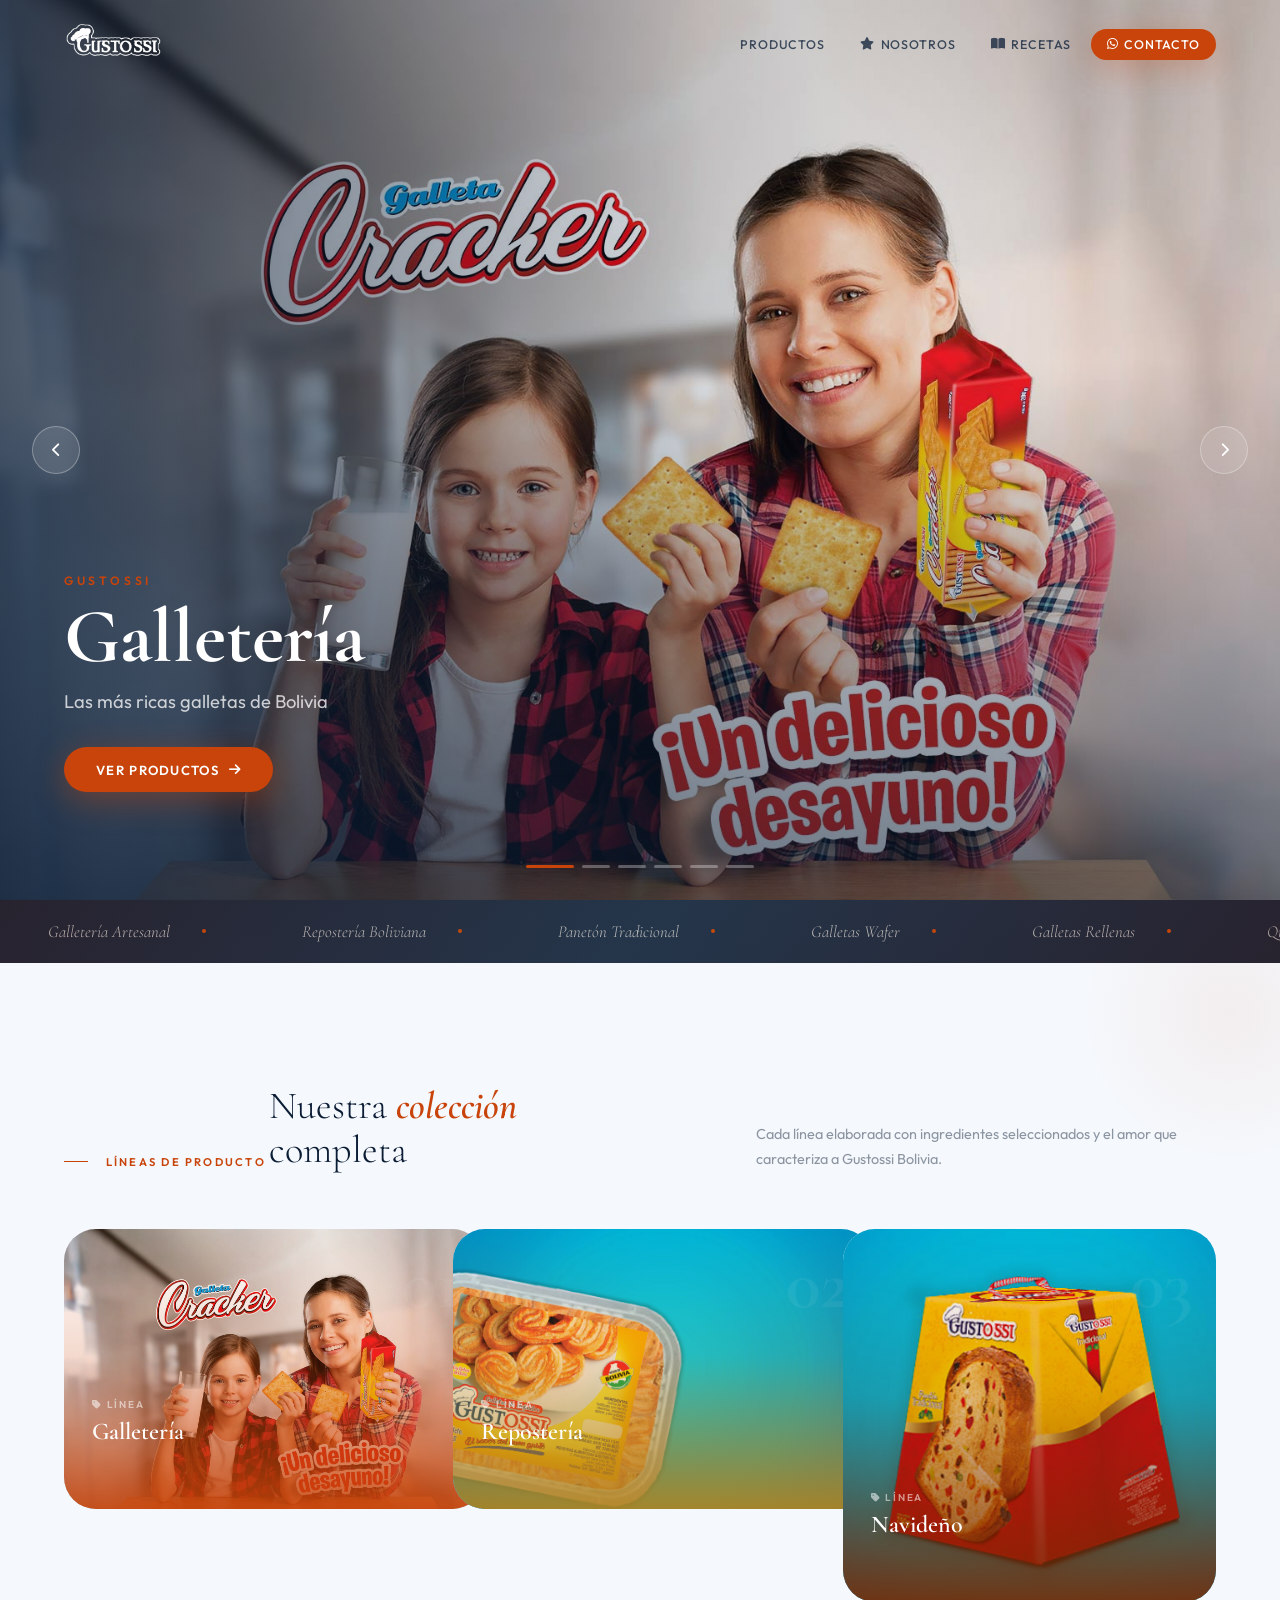
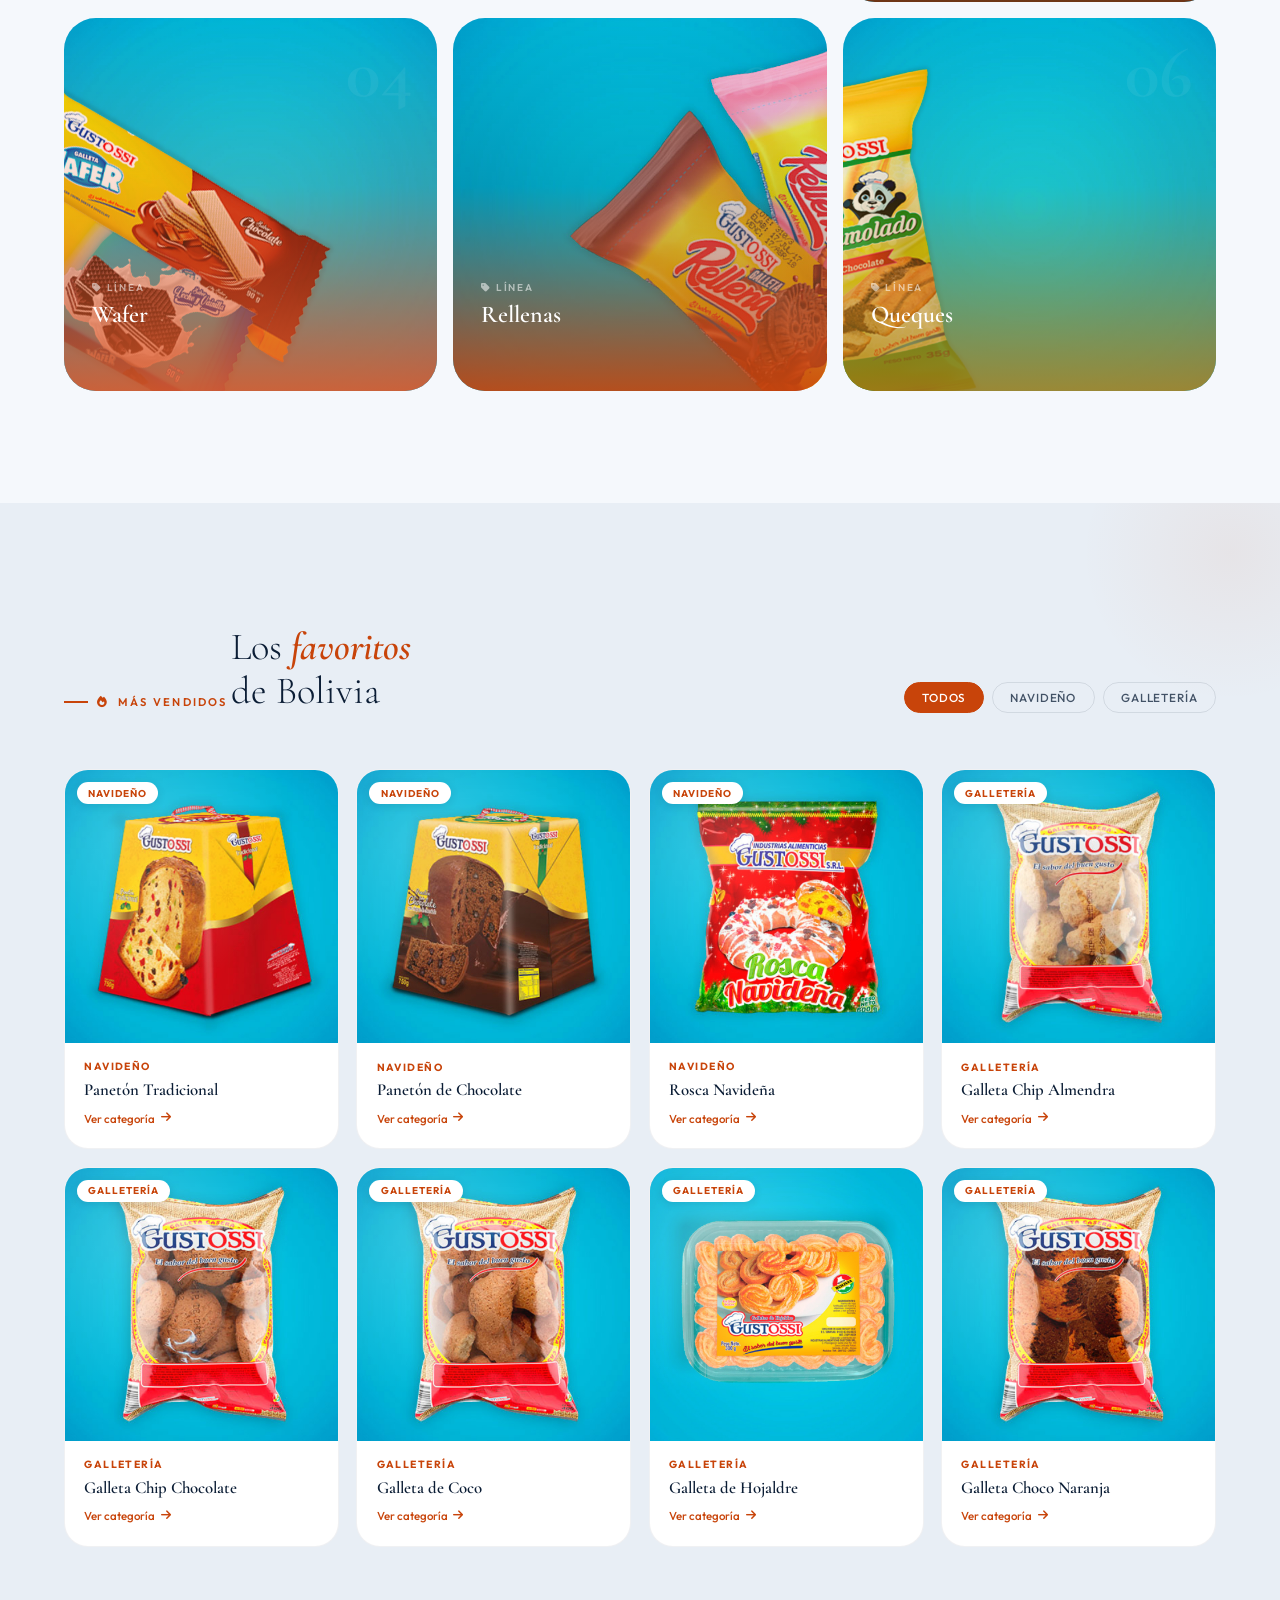
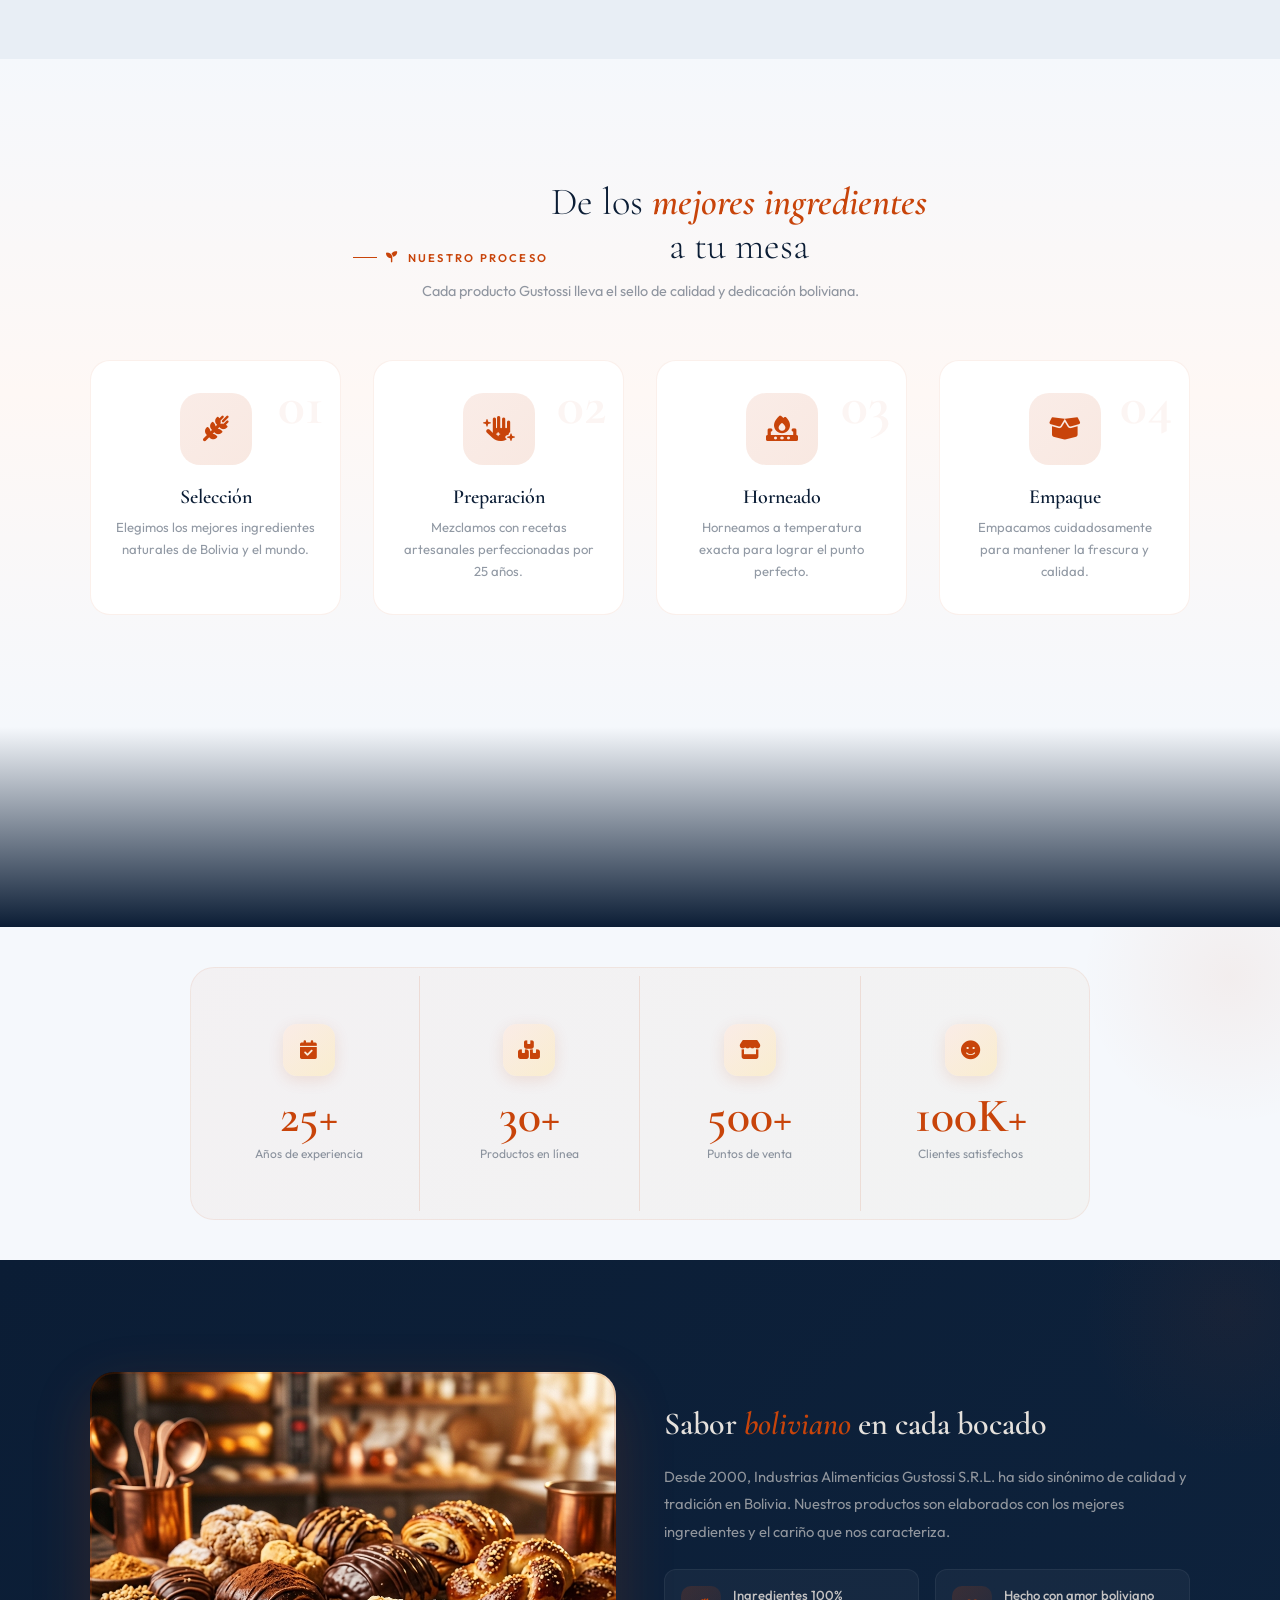
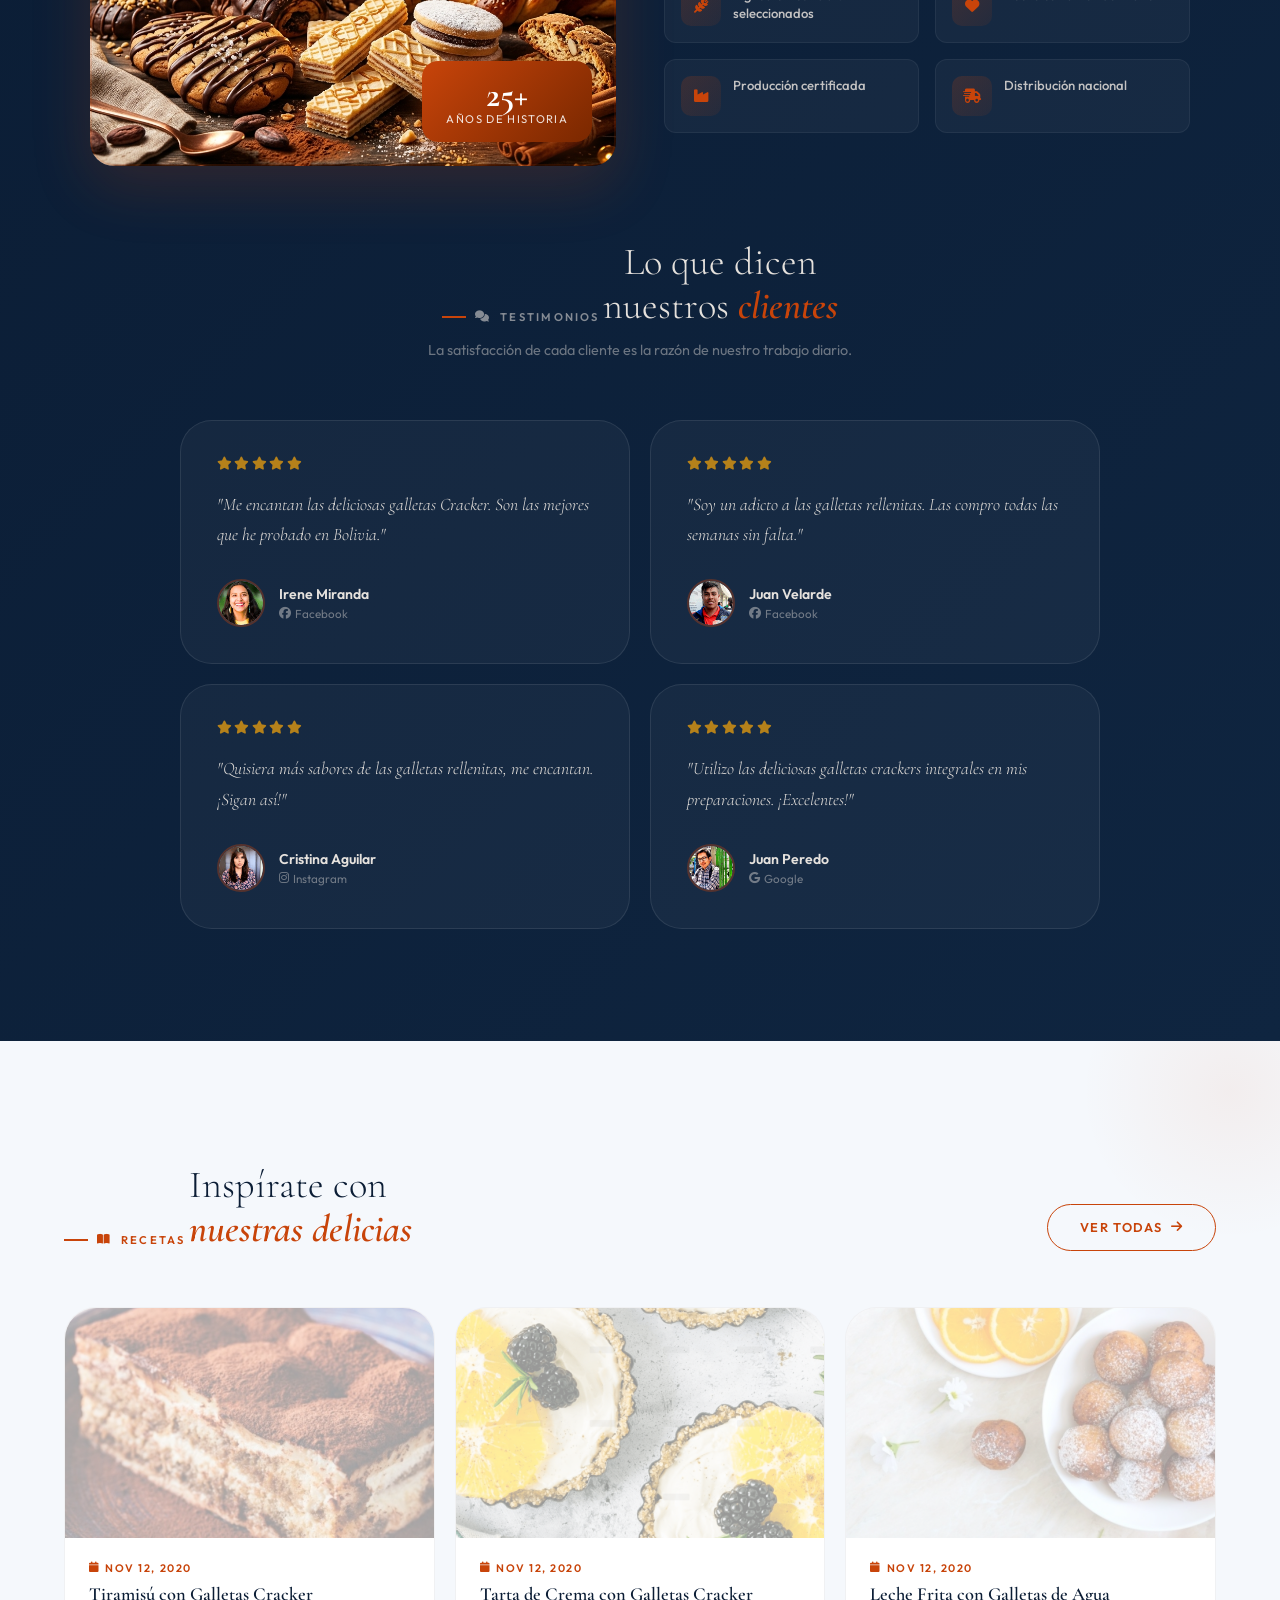
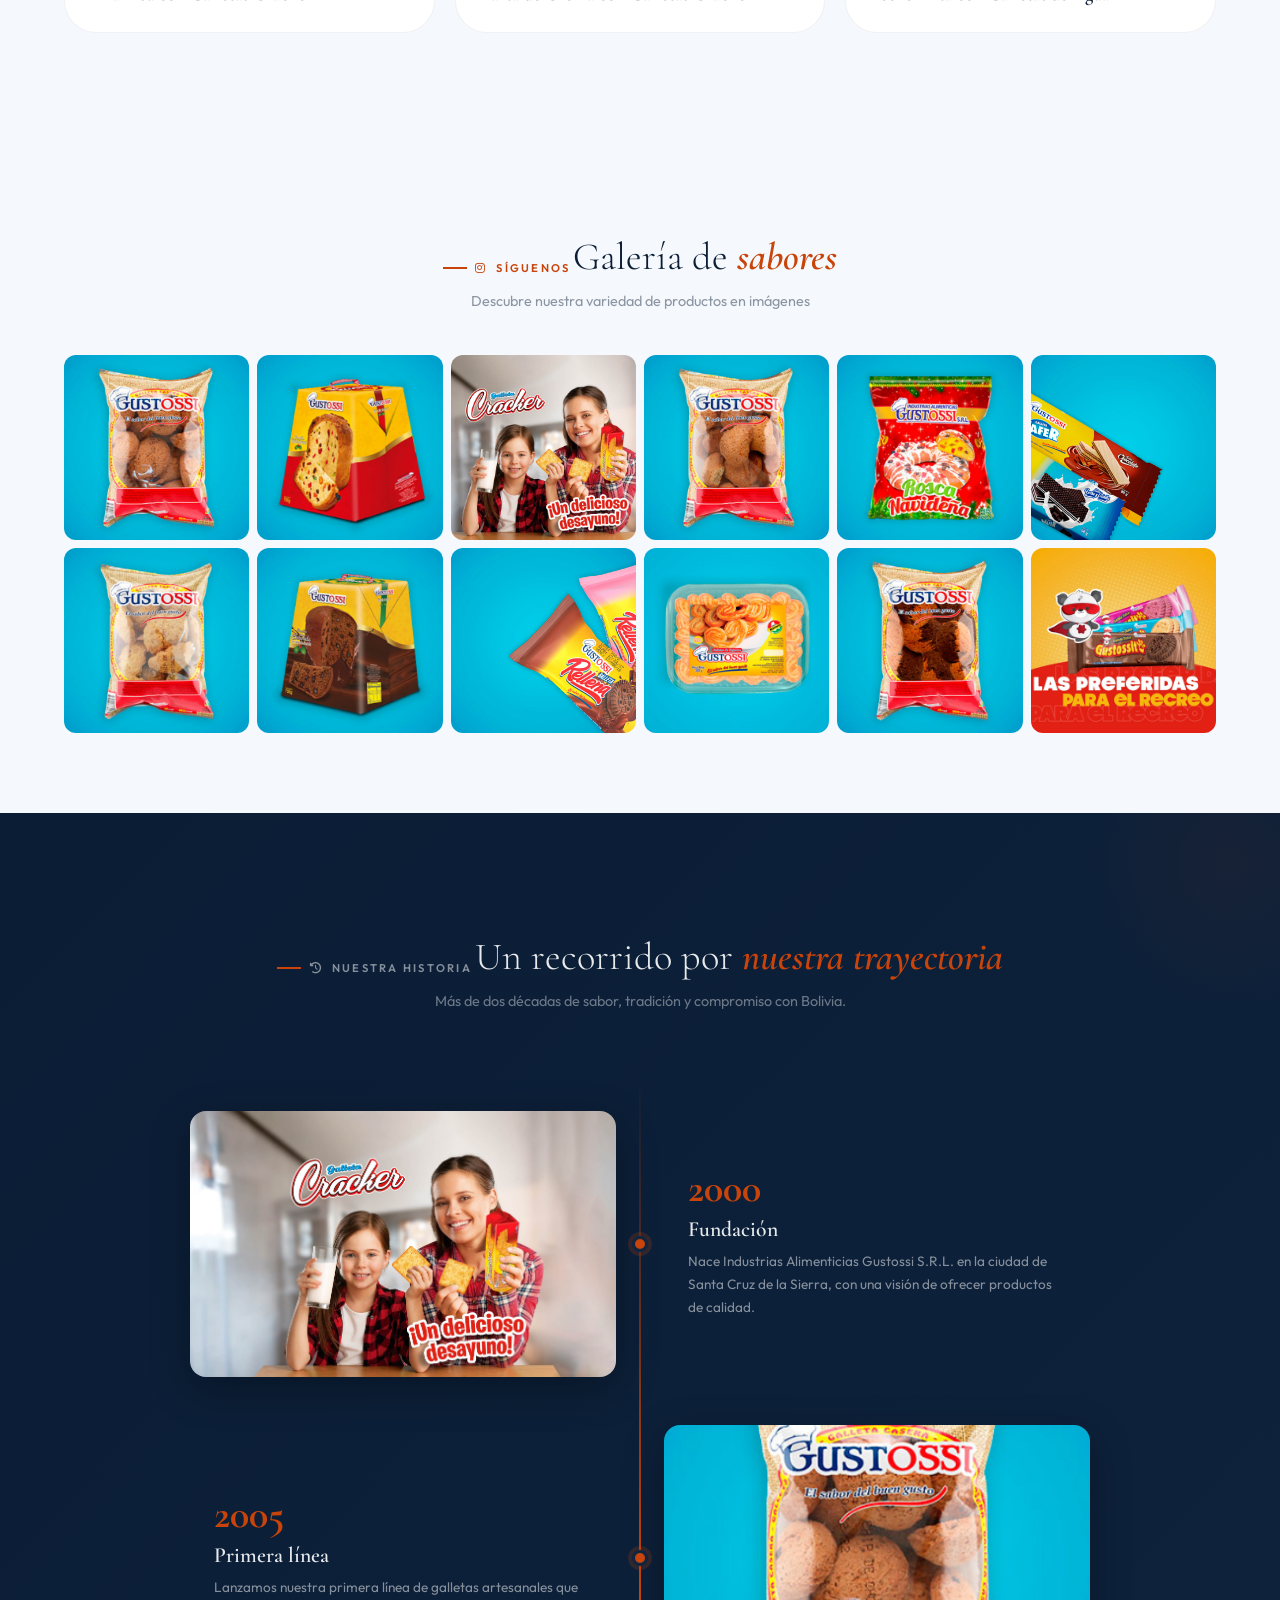
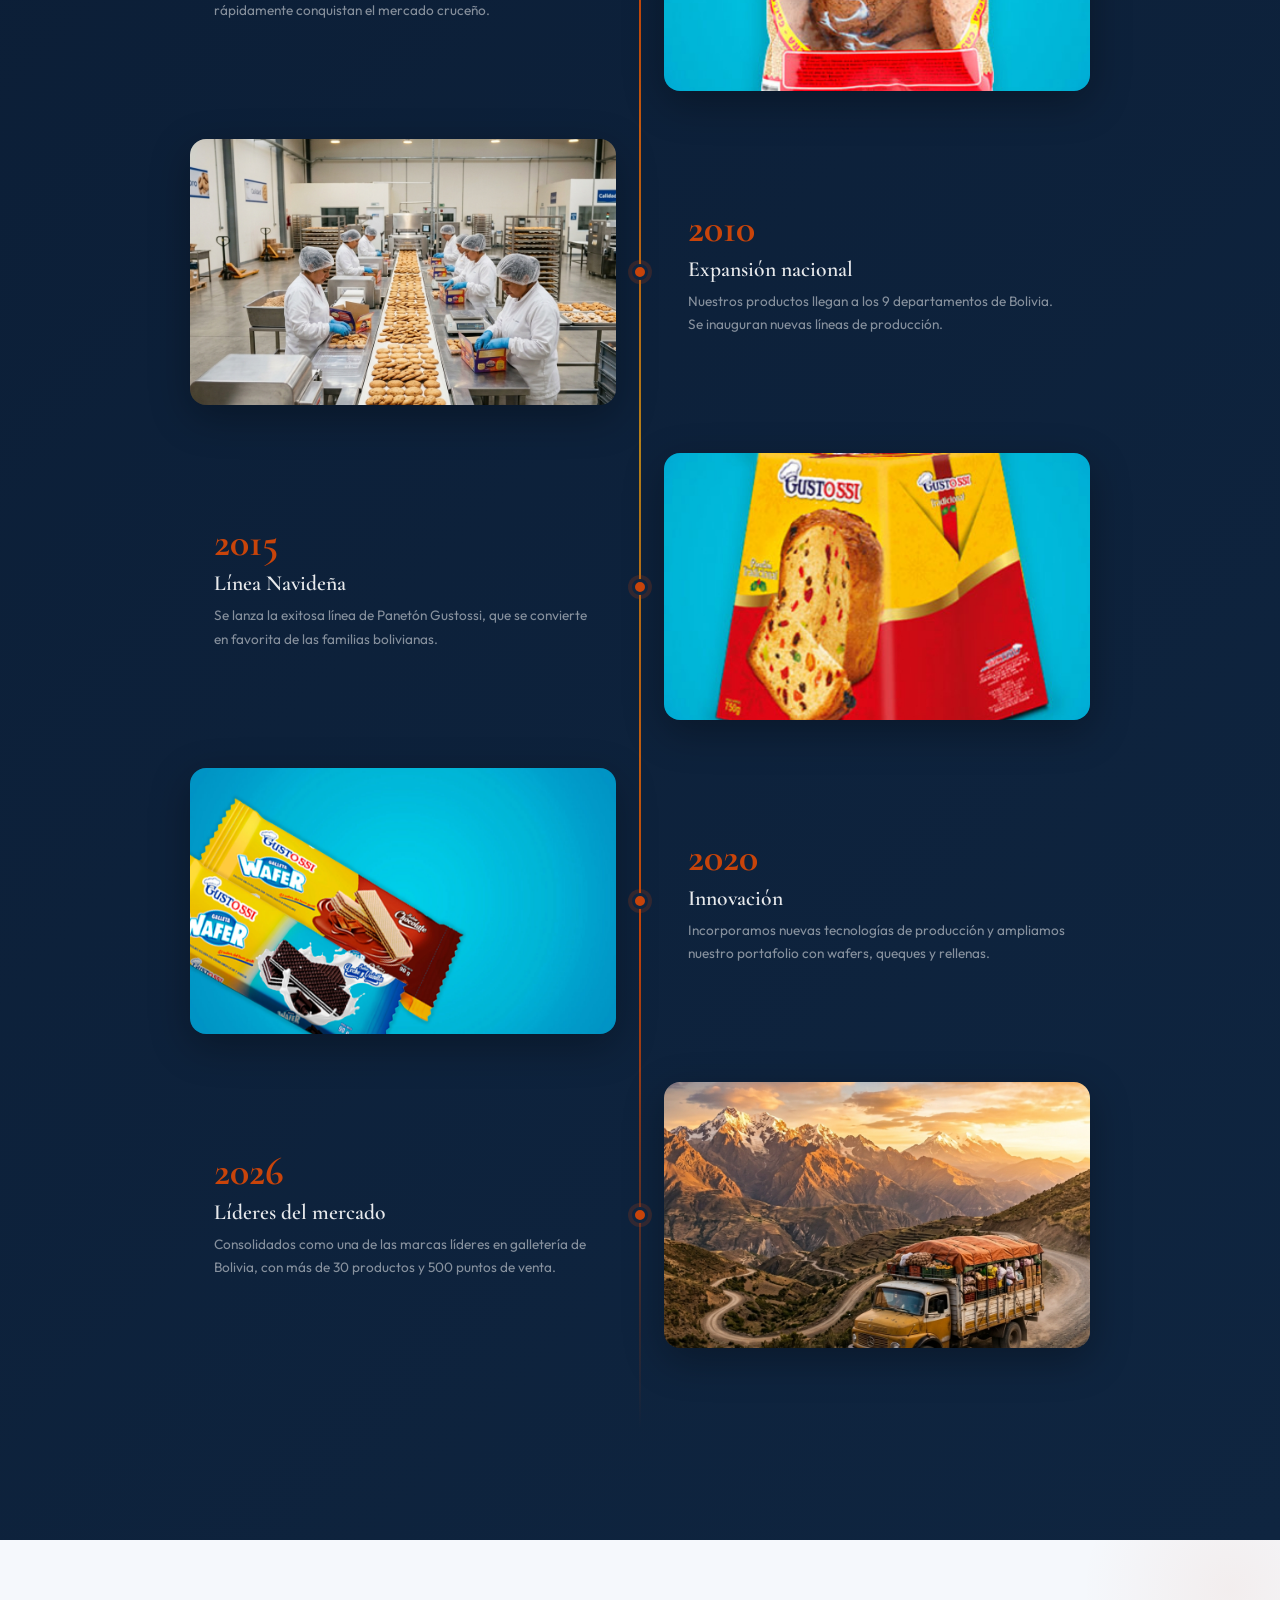
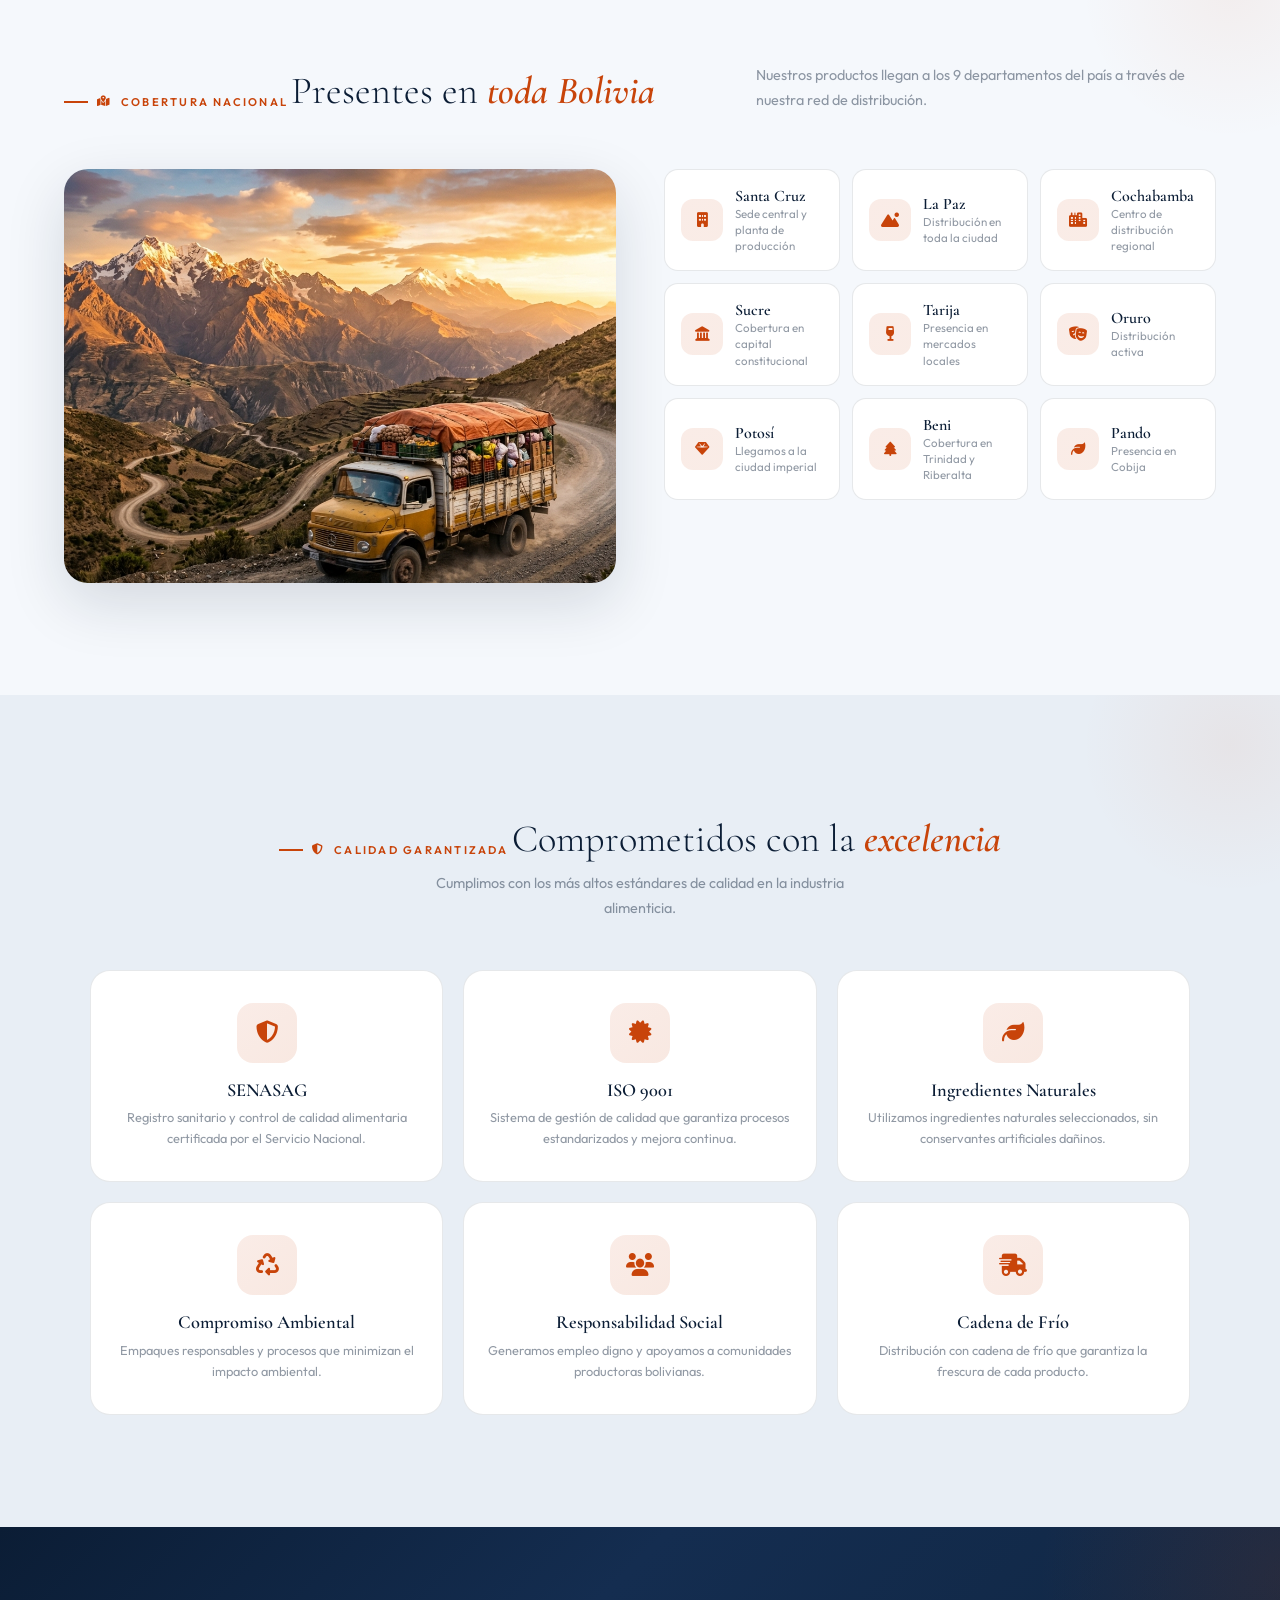
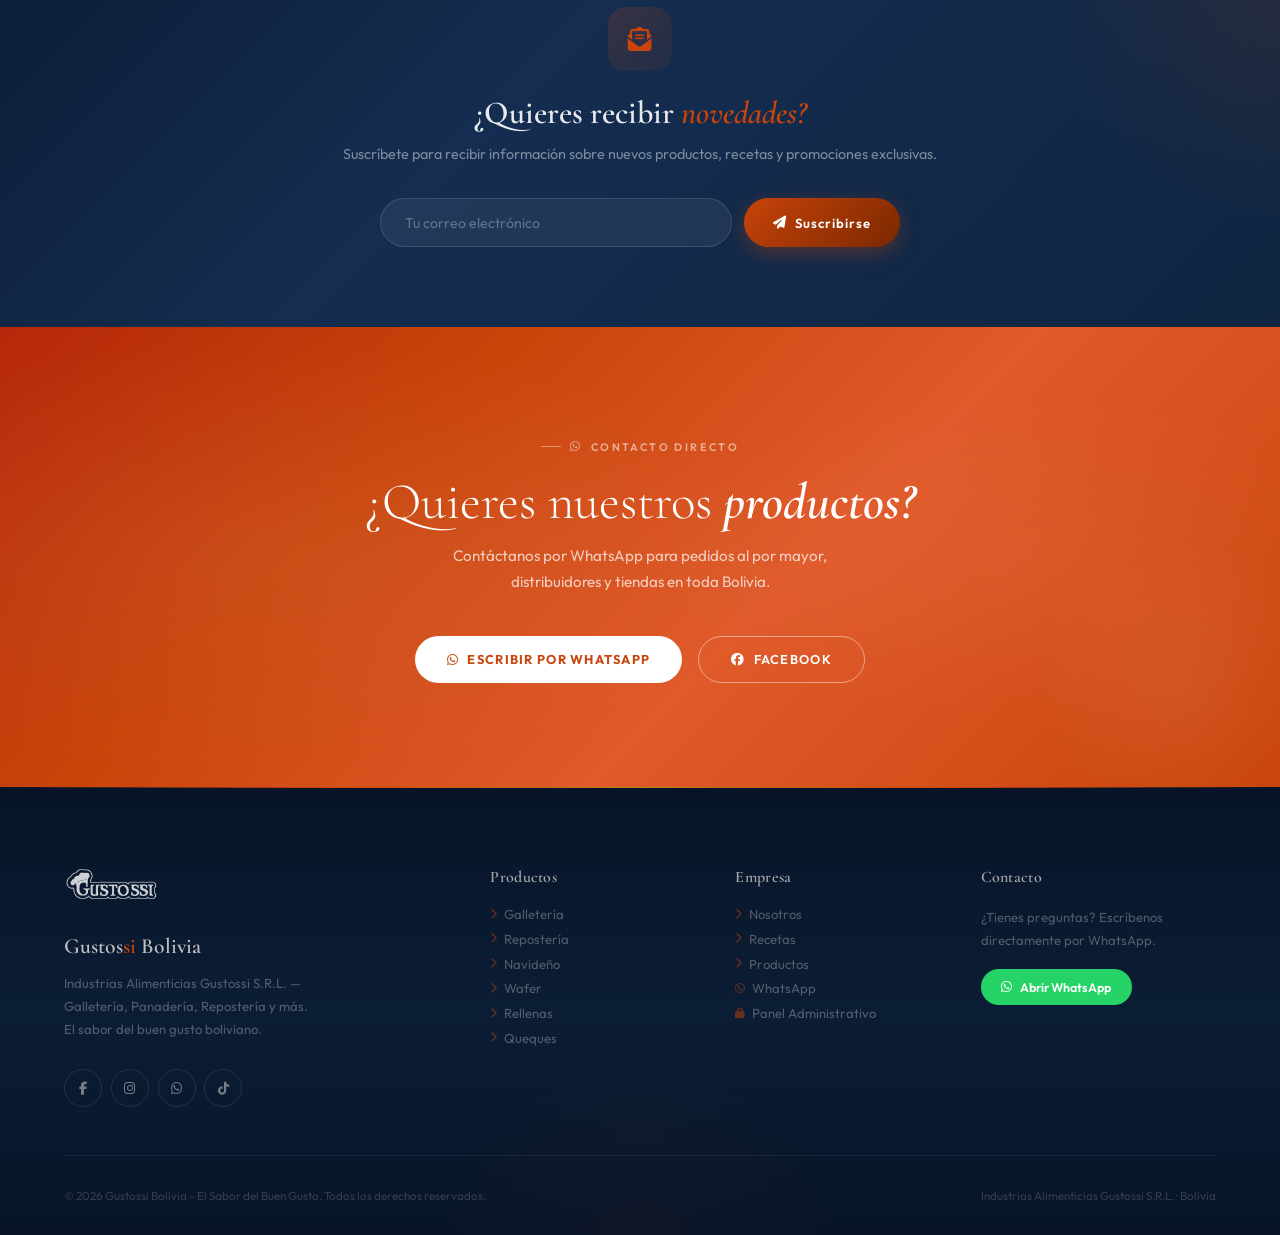
==== commit e8fd8ee4: "Add password protection and footer link" ====
--- a/index.html
+++ b/index.html
@@ -289,6 +289,7 @@
         <li><a href="#recetas"><i class="fa-solid fa-chevron-right"></i> Recetas</a></li>
         <li><a href="#productos"><i class="fa-solid fa-chevron-right"></i> Productos</a></li>
         <li><a href="http://wa.me/59175256114" target="_blank"><i class="fa-brands fa-whatsapp"></i> WhatsApp</a></li>
+        <li><a href="admin.html"><i class="fa-solid fa-lock"></i> Panel Administrativo</a></li>
       </ul>
     </div>
     <div class="footer-col footer-contact">
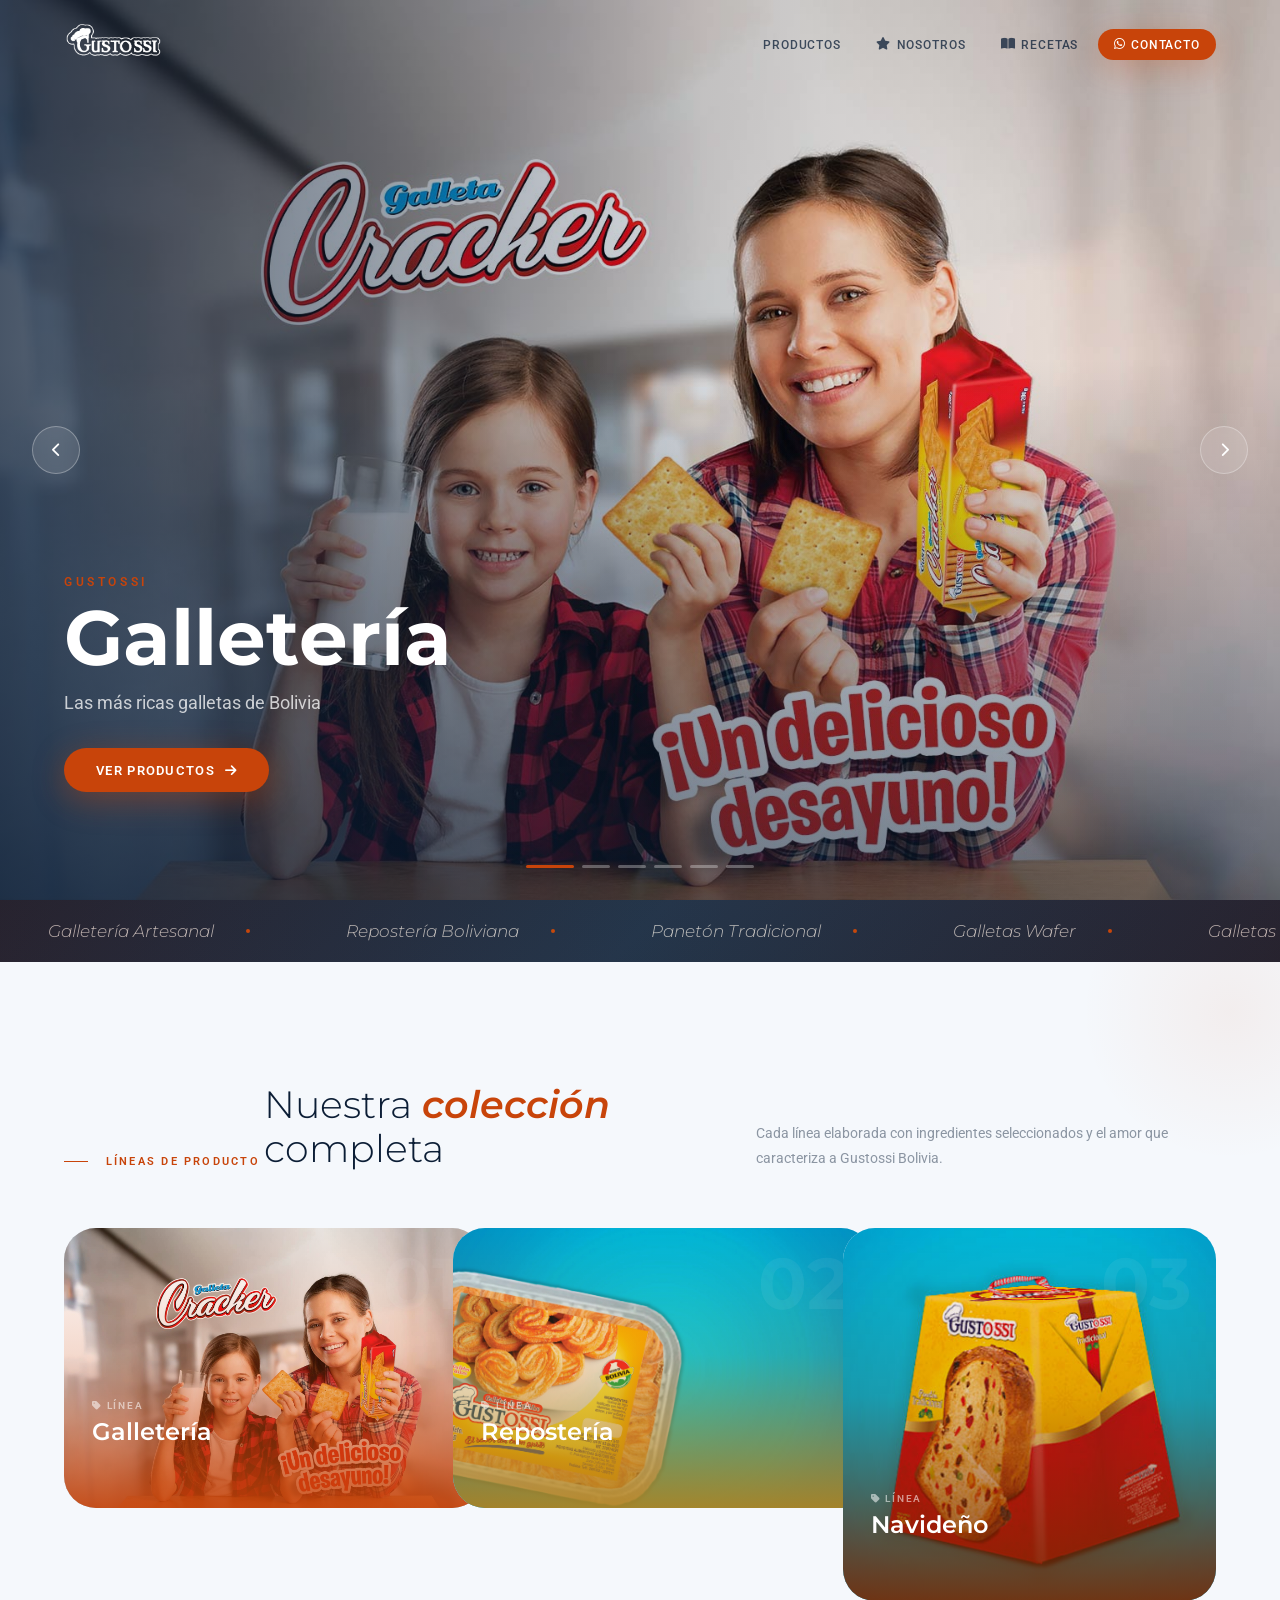
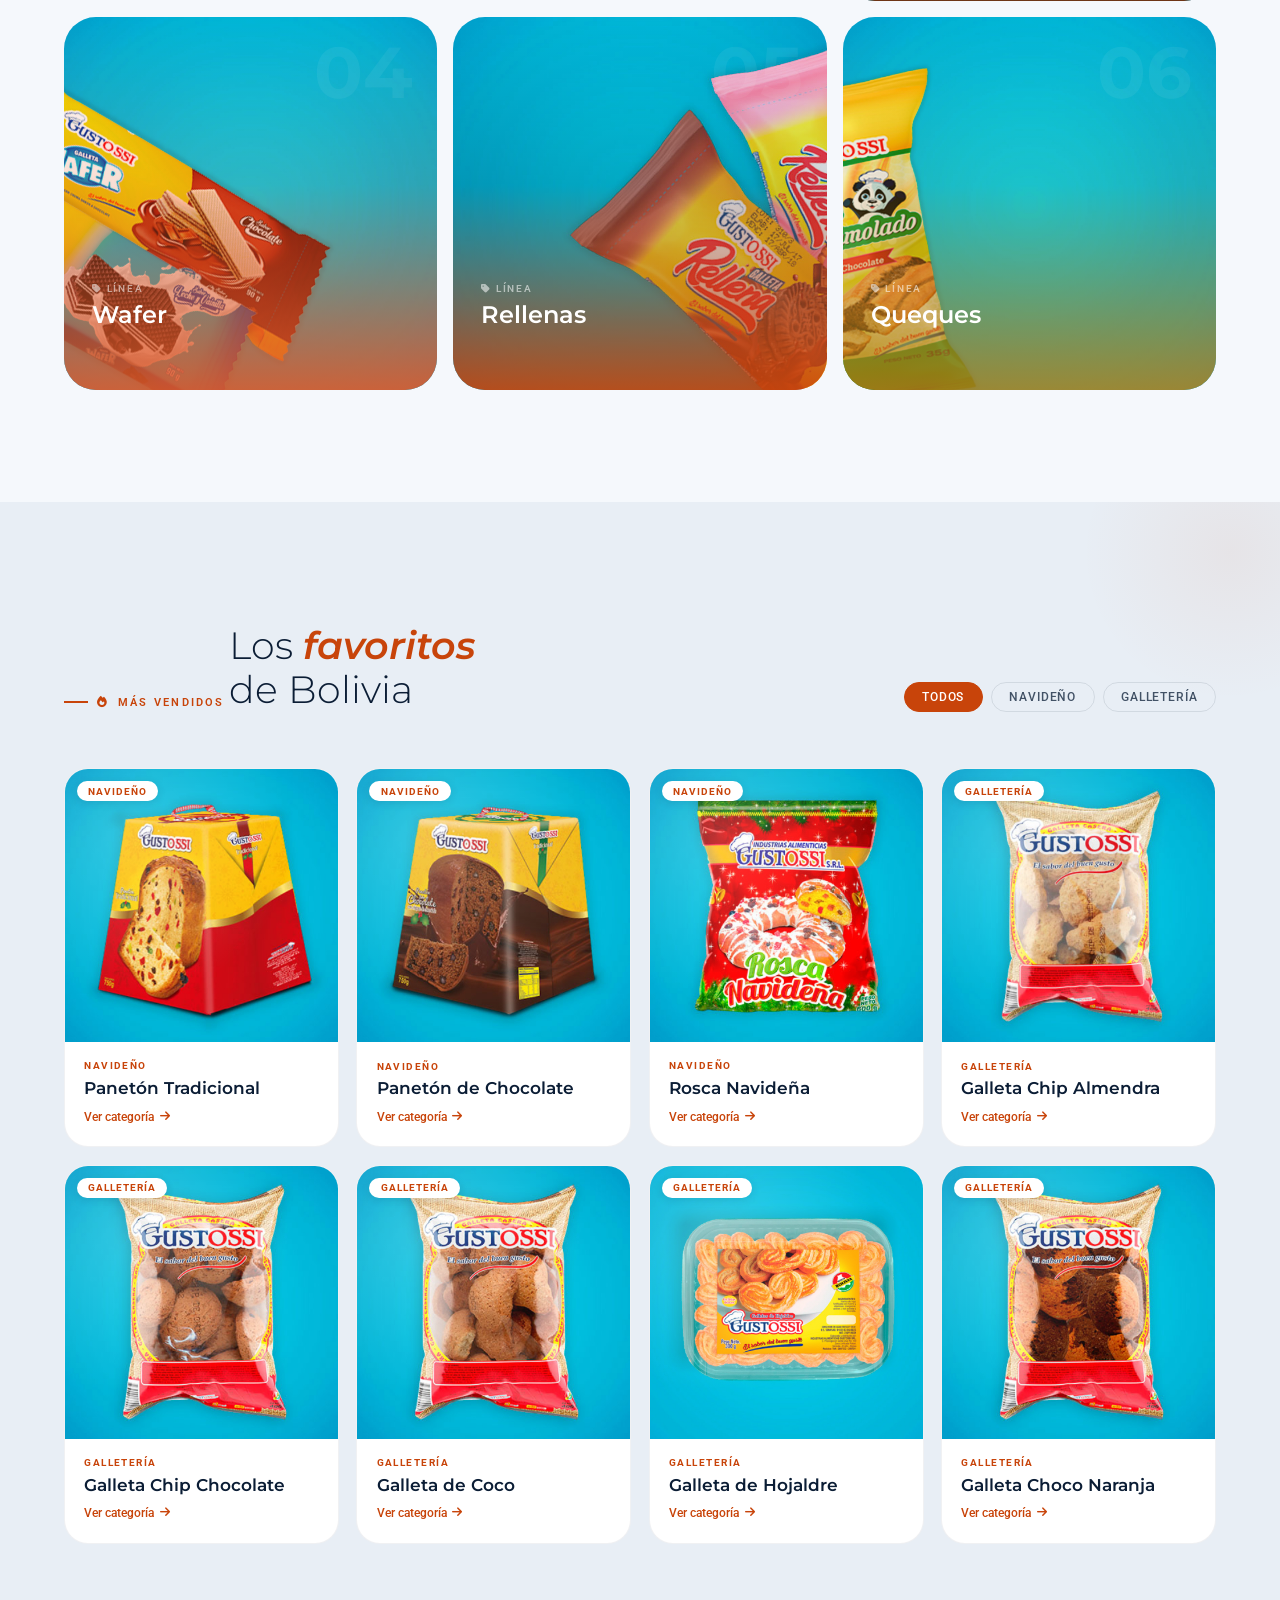
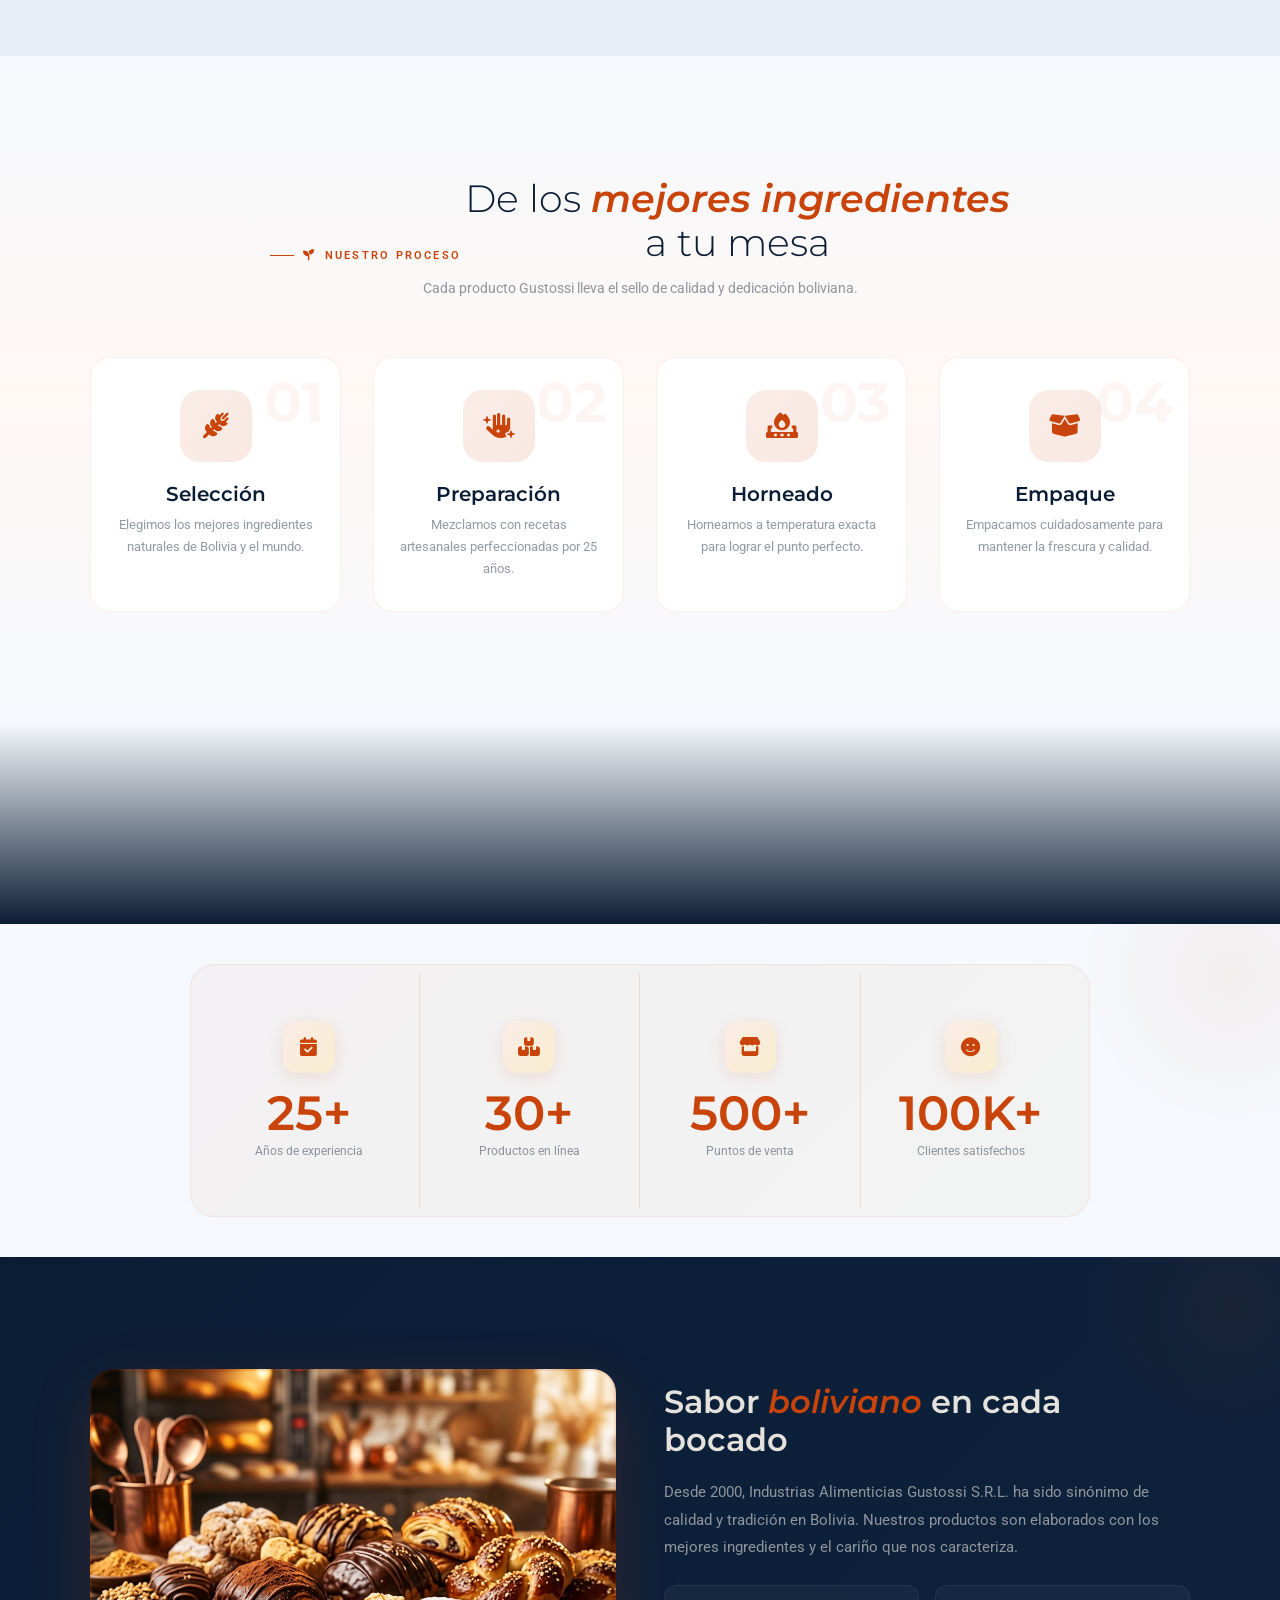
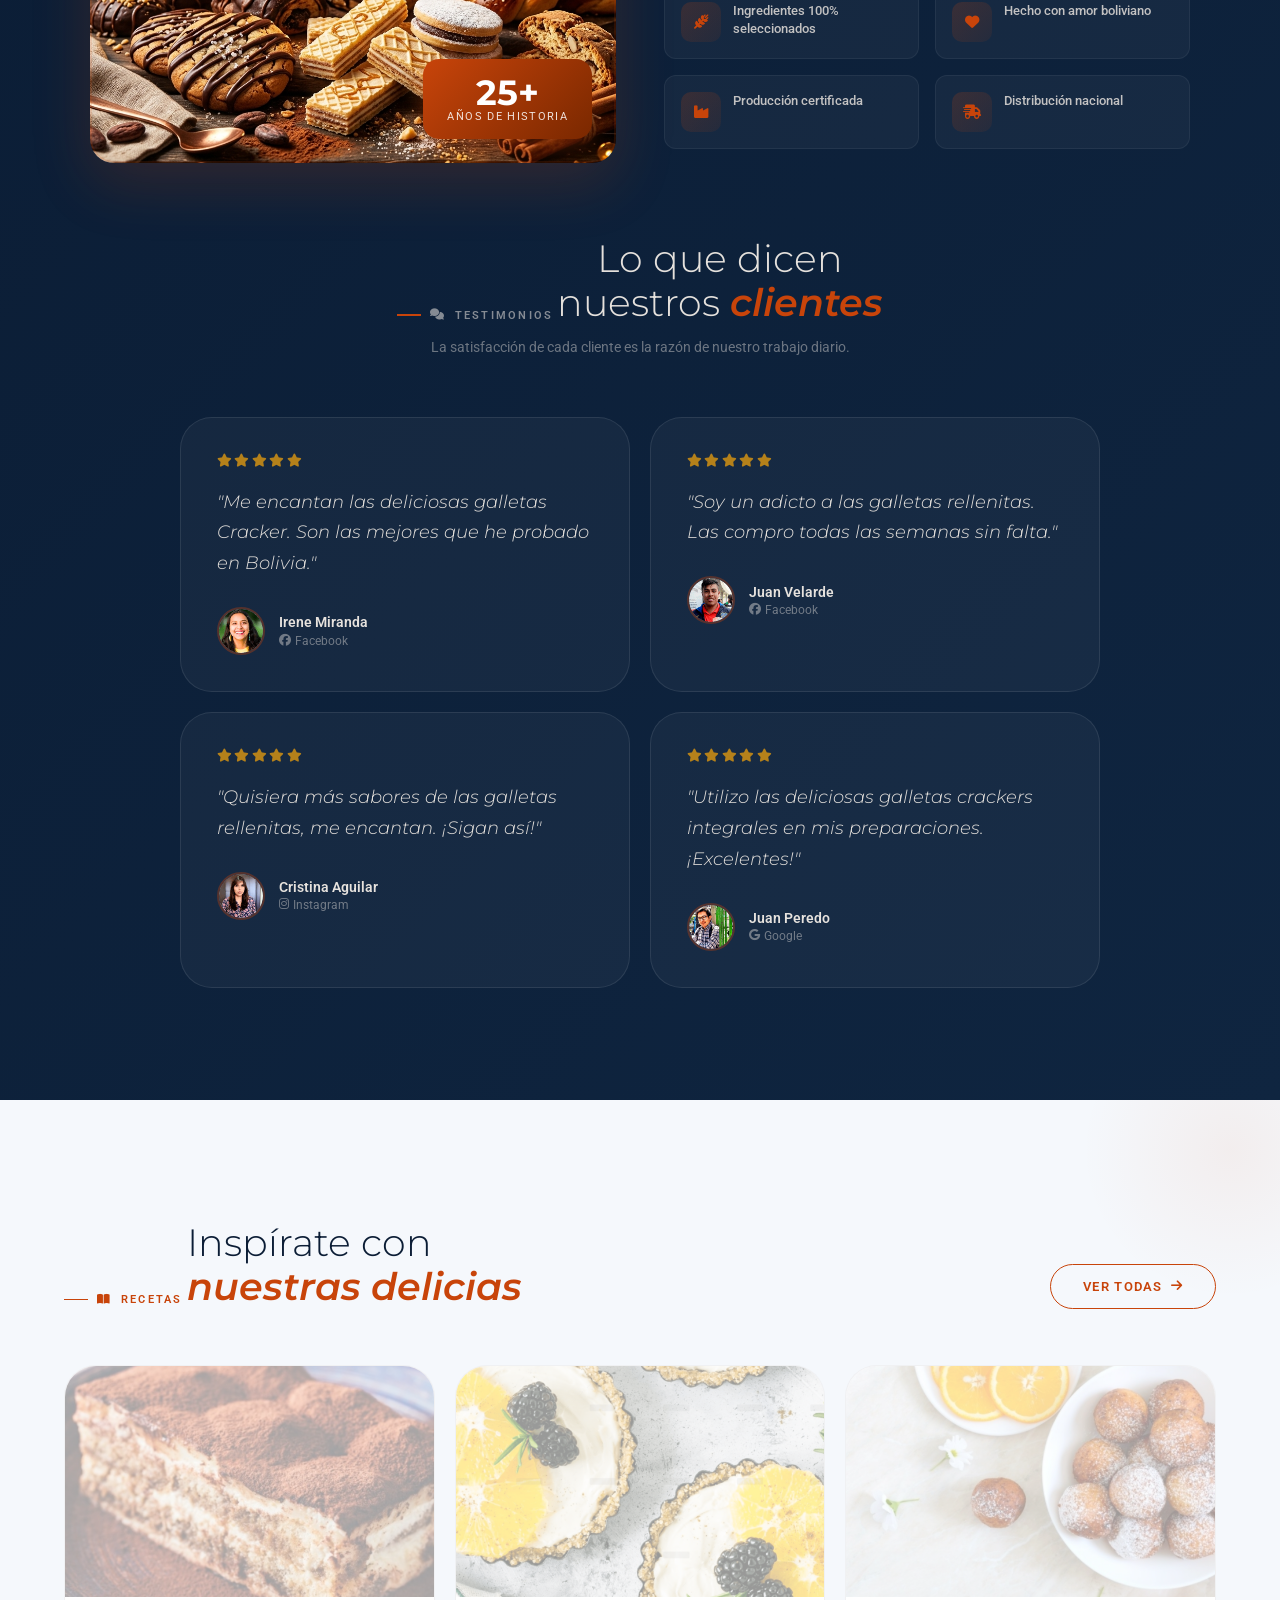
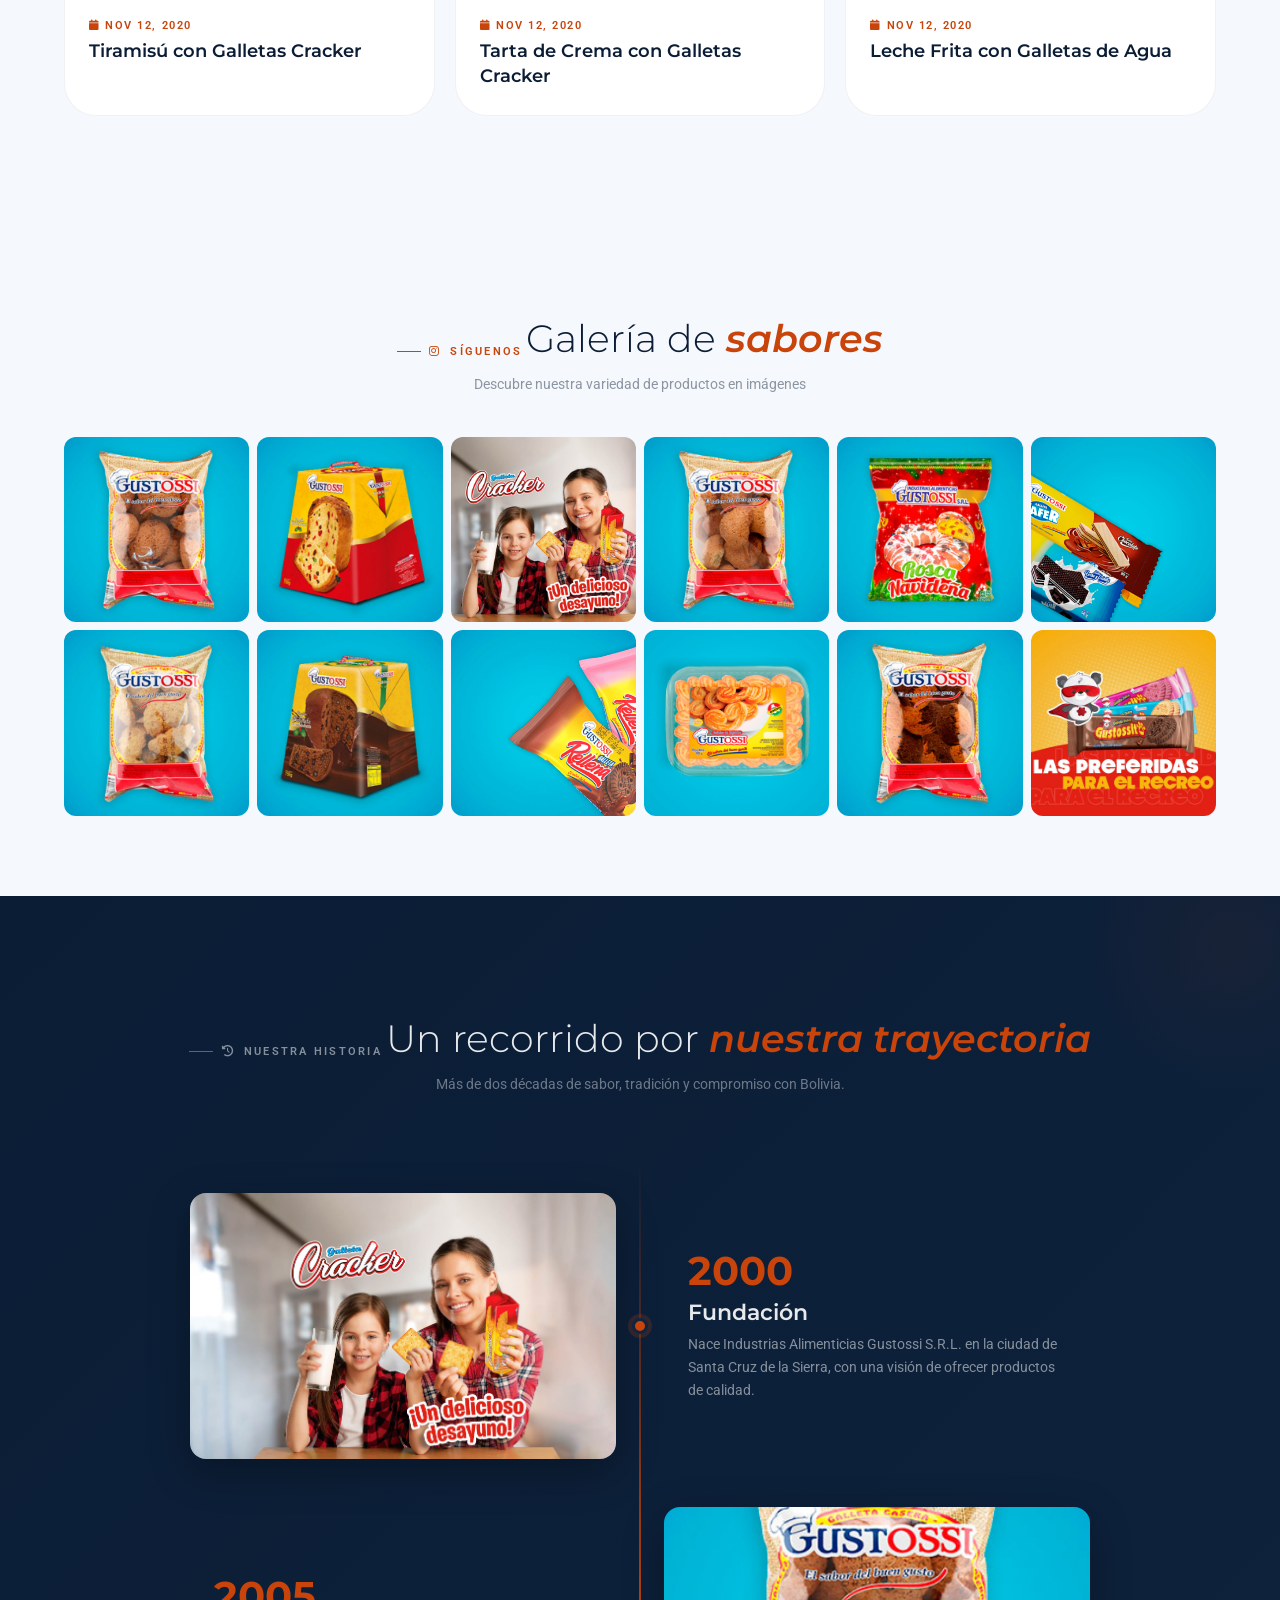
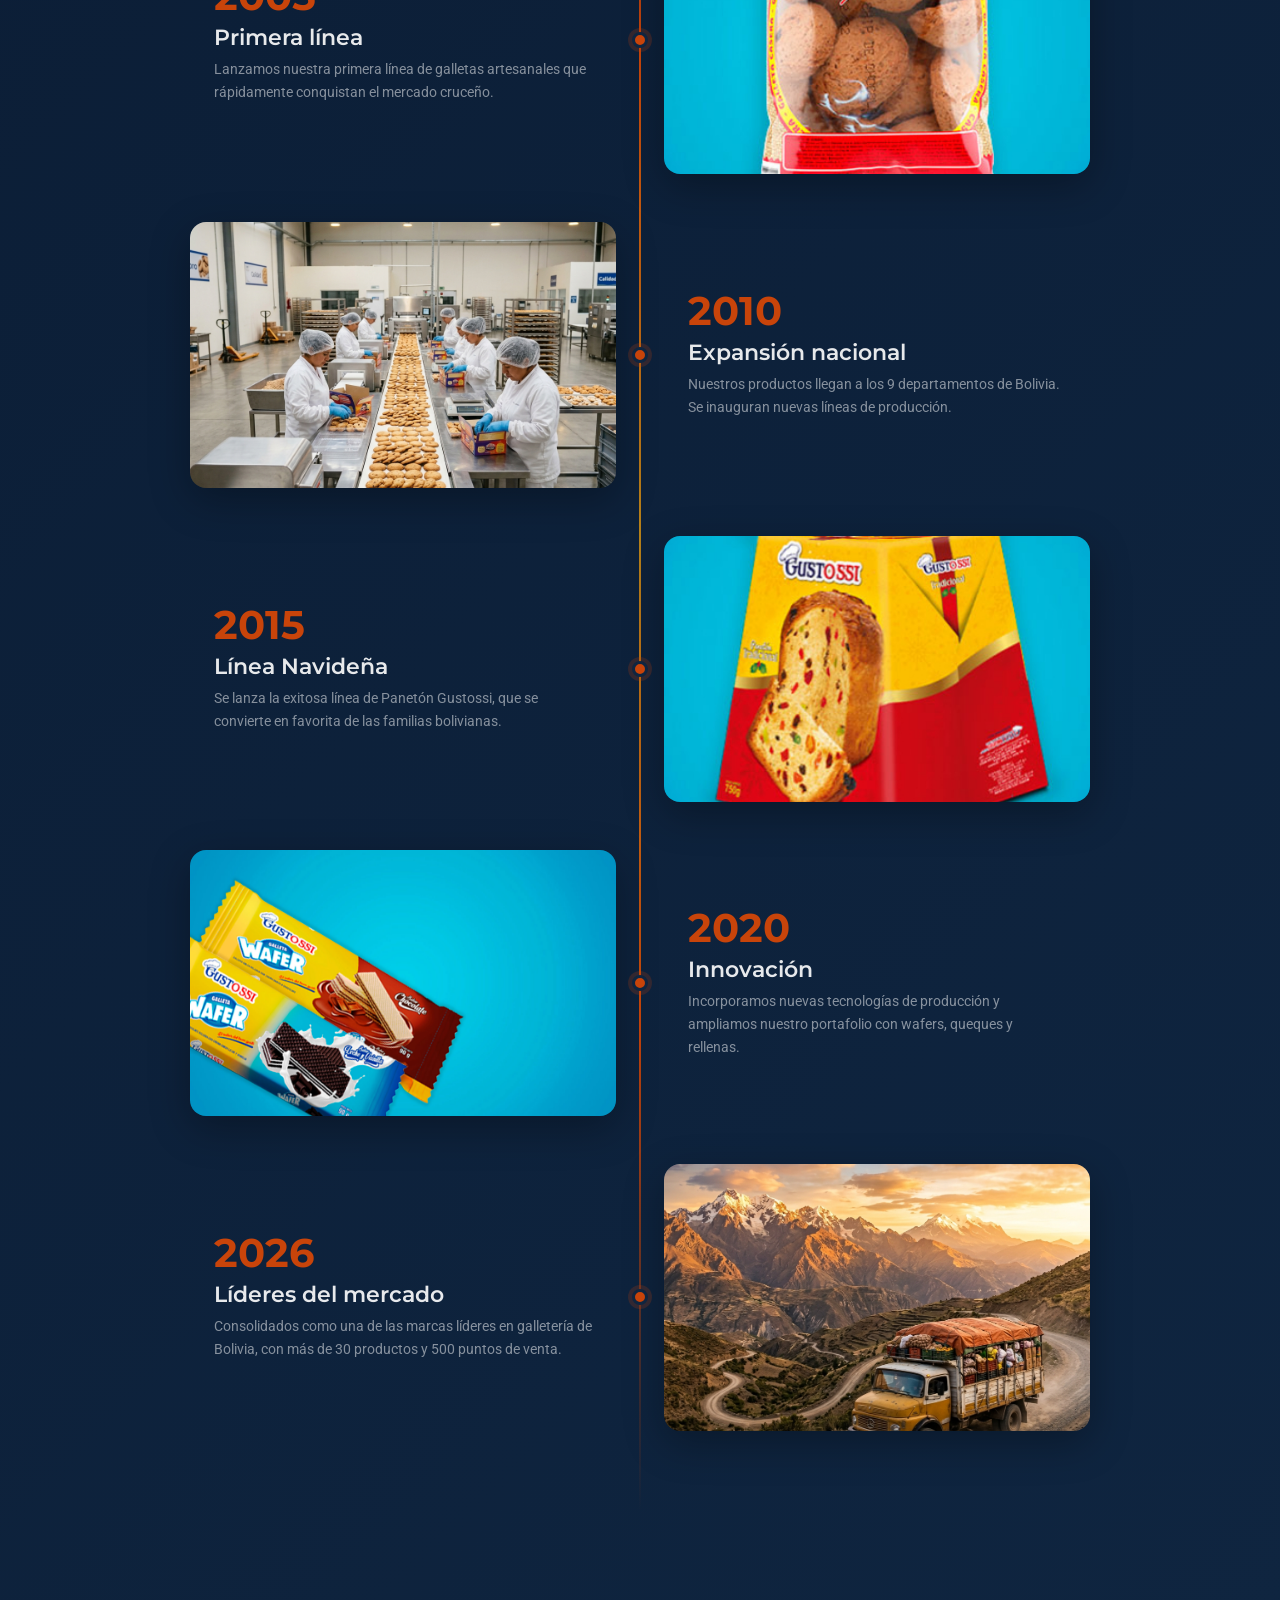
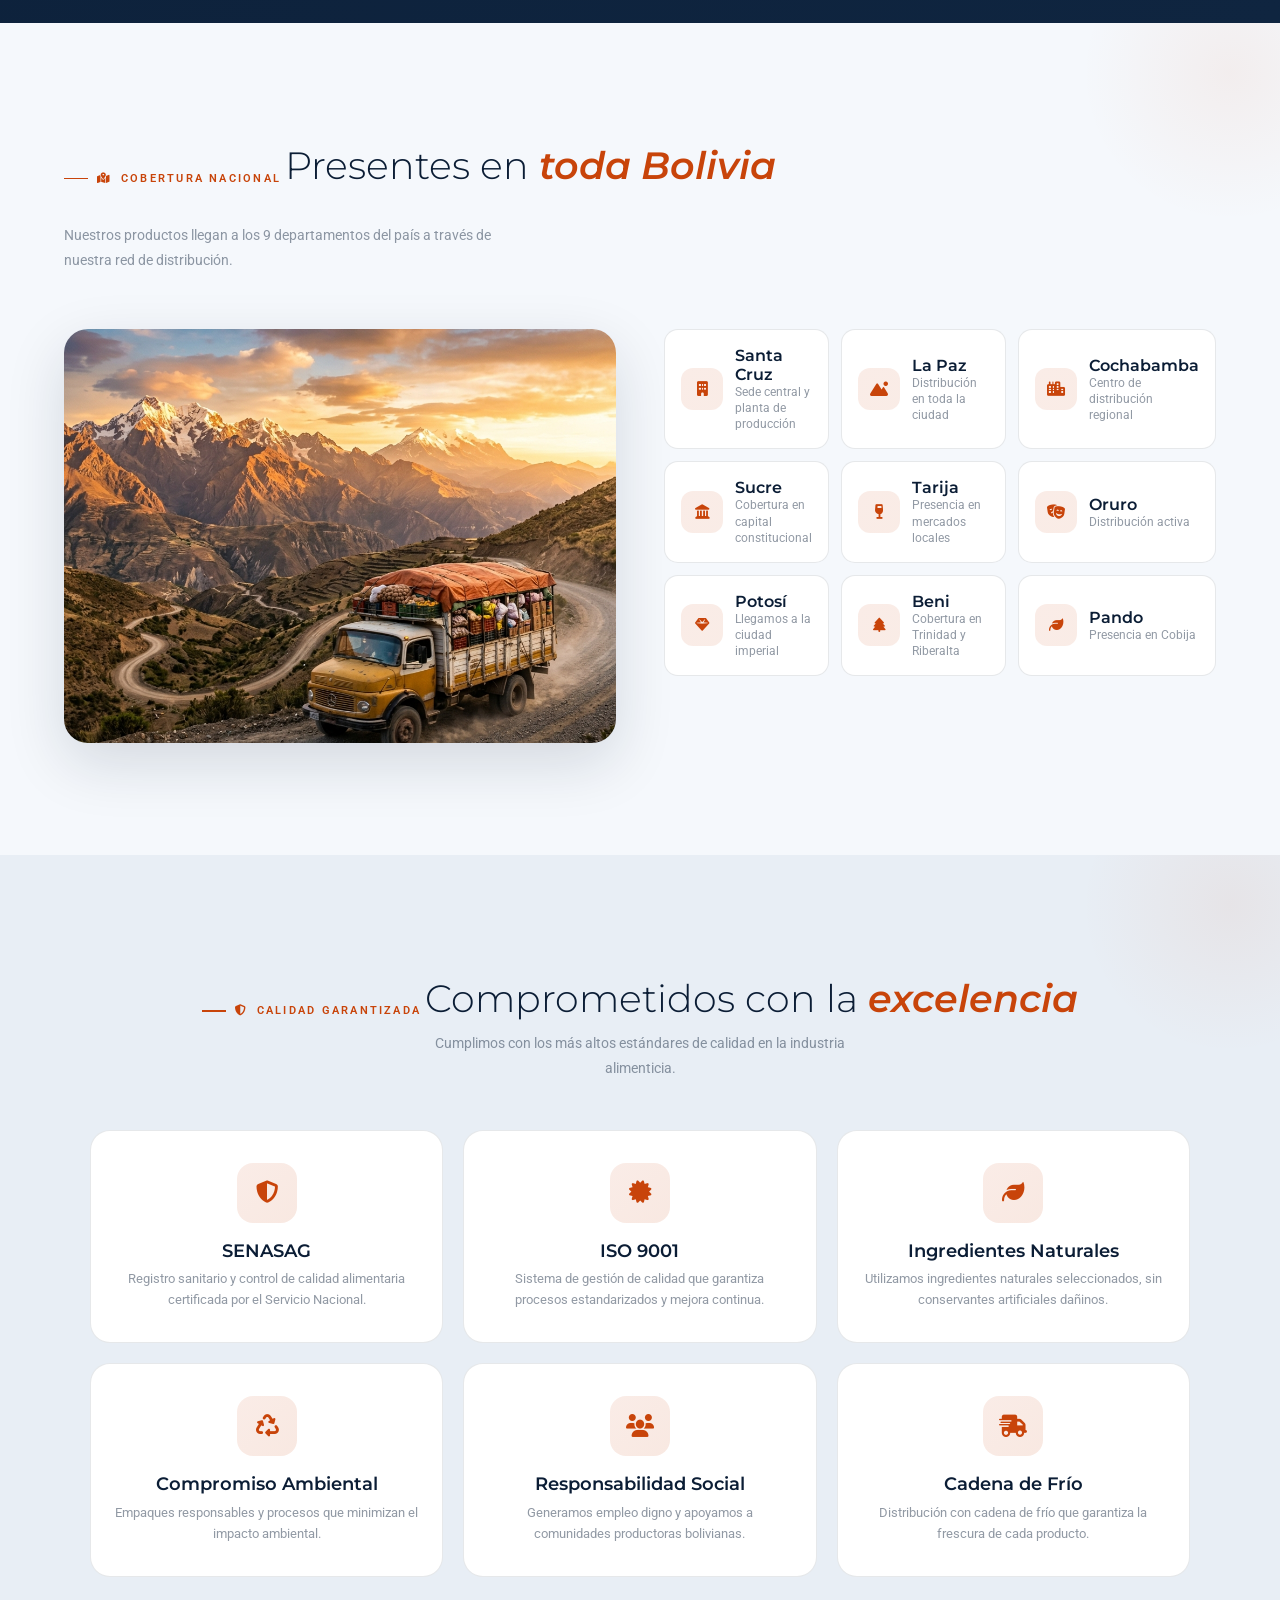
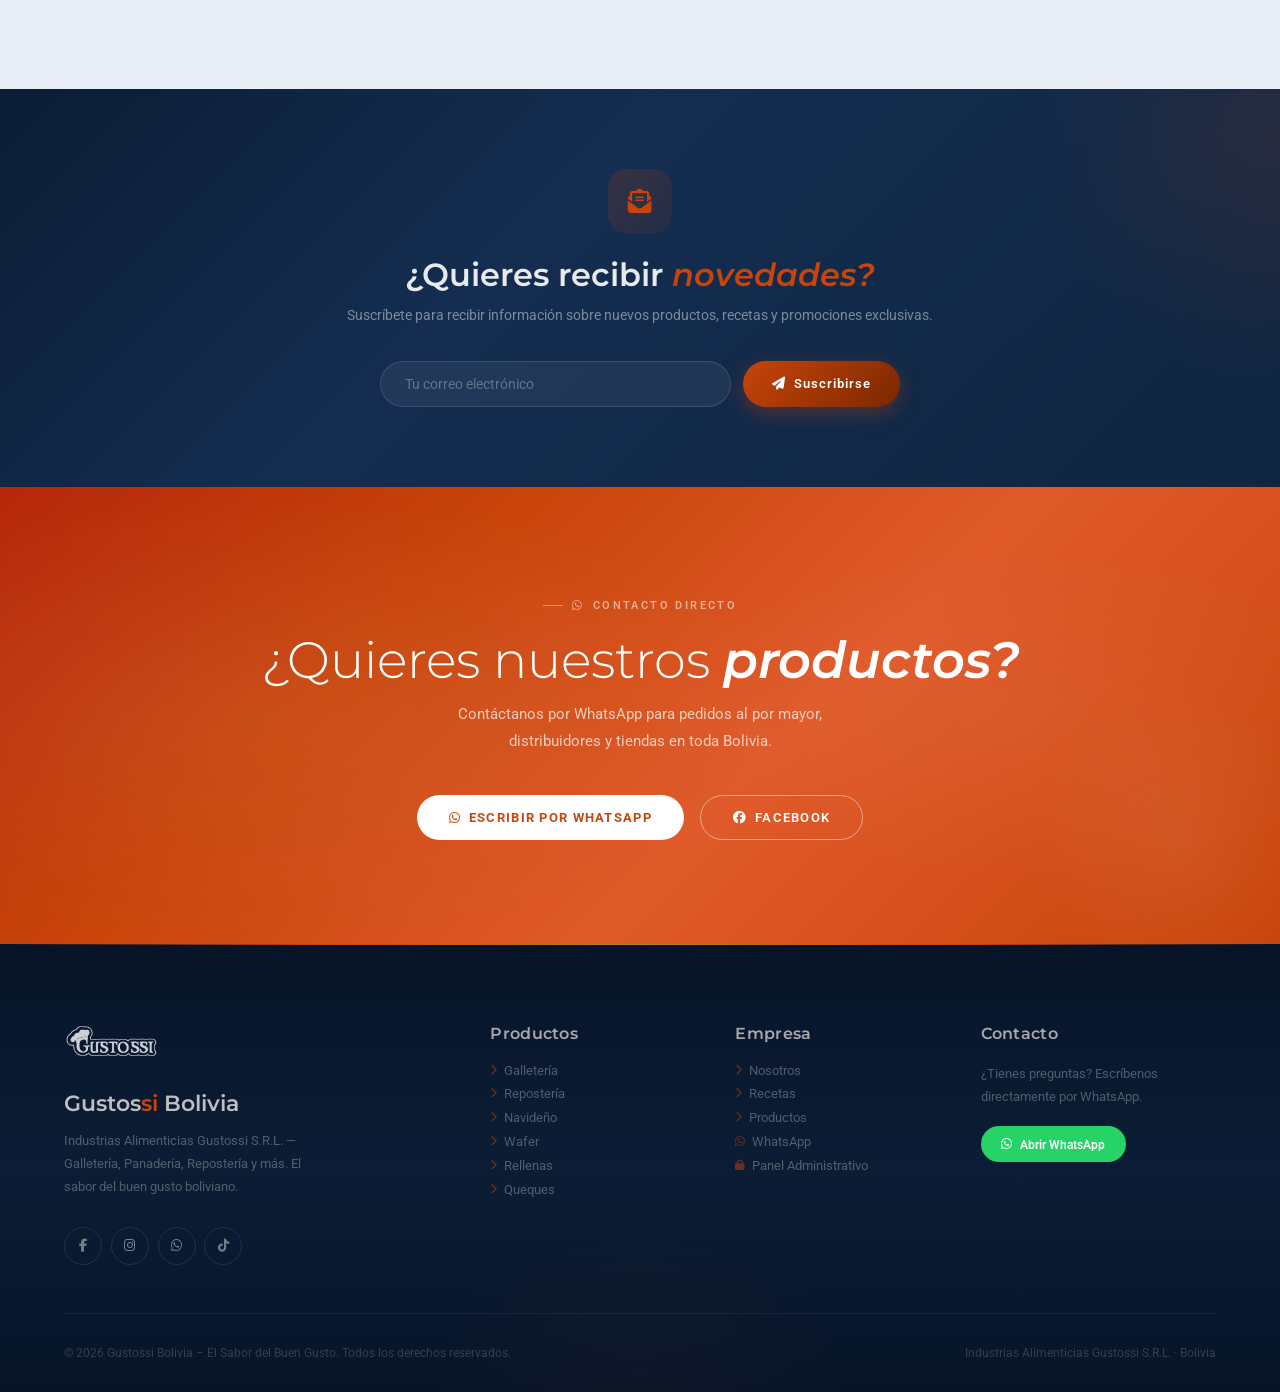
==== commit f38febd2: "Revert to clean design, apply real images and original fonts" ====
--- a/index.html
+++ b/index.html
@@ -8,7 +8,7 @@
   <link rel="icon" href="images/icons/favicon.ico"/>
   <link rel="preconnect" href="https://fonts.googleapis.com"/>
   <link rel="preconnect" href="https://fonts.gstatic.com" crossorigin/>
-  <link href="https://fonts.googleapis.com/css2?family=Cormorant+Garamond:ital,wght@0,300;0,400;0,600;0,700;1,300;1,400;1,600&family=Outfit:wght@300;400;500;600&display=swap" rel="stylesheet"/>
+  <link href="https://fonts.googleapis.com/css2?family=Montserrat:wght@300;400;500;600;700&family=Roboto:wght@300;400;500&display=swap" rel="stylesheet"/>
   <link rel="stylesheet" href="https://cdnjs.cloudflare.com/ajax/libs/font-awesome/6.5.1/css/all.min.css"/>
   <link rel="stylesheet" href="css/style.css"/>
 </head>
--- a/css/style.css
+++ b/css/style.css
@@ -32,18 +32,18 @@
 
 html { scroll-behavior: smooth; }
 body {
-  font-family: 'Outfit', sans-serif;
+  font-family: 'Roboto', sans-serif;
   background: var(--cream);
   color: var(--ink);
   overflow-x: hidden;
   -webkit-font-smoothing: antialiased;
 }
-h1,h2,h3,h4 { font-family: 'Cormorant Garamond', serif; line-height: 1.1; }
+h1,h2,h3,h4 { font-family: 'Montserrat', sans-serif; line-height: 1.1; }
 
 /* ── BOTONES ── */
 .btn {
   display: inline-flex; align-items: center; gap: .5rem;
-  font-family: 'Outfit', sans-serif;
+  font-family: 'Roboto', sans-serif;
   font-size: .8rem; font-weight: 600; letter-spacing: .1em; text-transform: uppercase;
   padding: .9rem 2rem; border-radius: 100px;
   text-decoration: none; border: none; cursor: pointer;
@@ -89,7 +89,7 @@
 .nav-logo { display: flex; align-items: center; gap: .6rem; text-decoration: none; }
 .nav-logo img { height: 44px; width: auto; }
 .nav-logo-txt {
-  font-family: 'Cormorant Garamond', serif; font-size: 1.5rem; font-weight: 700;
+  font-family: 'Montserrat', sans-serif; font-size: 1.5rem; font-weight: 700;
   color: var(--ink); letter-spacing: -.02em;
 }
 .nav-logo-txt span { color: var(--br); }
@@ -118,7 +118,7 @@
 }
 .mobile-menu.open { display: flex; }
 .mobile-menu a {
-  font-family: 'Cormorant Garamond', serif; font-size: 2.2rem; font-weight: 600;
+  font-family: 'Montserrat', sans-serif; font-size: 2.2rem; font-weight: 600;
   color: var(--ink); text-decoration: none; padding: .75rem 0;
   border-bottom: 1px solid var(--border);
   display: flex; align-items: center; gap: .75rem; transition: color .2s;
@@ -150,7 +150,7 @@
 }
 .hero-h1 em { color: var(--br); font-style: italic; font-weight: 600; }
 .hero-subtitle {
-  font-family: 'Cormorant Garamond', serif;
+  font-family: 'Montserrat', sans-serif;
   font-size: clamp(1.1rem, 1.8vw, 1.5rem); font-weight: 300;
   color: var(--ink-40); margin-bottom: 2rem; line-height: 1.6;
 }
@@ -161,7 +161,7 @@
   padding-top: 2.5rem; border-top: 1px solid var(--border);
 }
 .kpi-num {
-  font-family: 'Cormorant Garamond', serif;
+  font-family: 'Montserrat', sans-serif;
   font-size: 2.2rem; font-weight: 600; color: var(--br); line-height: 1;
 }
 .kpi-lbl { font-size: .72rem; color: var(--ink-40); margin-top: .3rem; letter-spacing: .04em; }
@@ -192,7 +192,7 @@
   color: var(--br); font-weight: 600; margin-bottom: .25rem;
 }
 .hero-caption-name {
-  font-family: 'Cormorant Garamond', serif; font-size: 1.15rem; font-weight: 600; color: var(--ink);
+  font-family: 'Montserrat', sans-serif; font-size: 1.15rem; font-weight: 600; color: var(--ink);
 }
 .slider-nav { position: absolute; bottom: 2.2rem; right: 2rem; z-index: 3; display: flex; gap: .5rem; }
 .slider-btn {
@@ -213,7 +213,7 @@
 .marquee-track { display: flex; width: max-content; animation: marquee 28s linear infinite; }
 .marquee-item {
   display: flex; align-items: center; gap: 2rem; padding: 0 3rem;
-  font-family: 'Cormorant Garamond', serif; font-style: italic;
+  font-family: 'Montserrat', sans-serif; font-style: italic;
   font-size: 1rem; font-weight: 300;
   color: rgba(255,255,255,.55); white-space: nowrap;
 }
@@ -266,7 +266,7 @@
 }
 .cat-num {
   position: absolute; top: 1.2rem; right: 1.5rem;
-  font-family: 'Cormorant Garamond', serif; font-size: 4.5rem; font-weight: 700;
+  font-family: 'Montserrat', sans-serif; font-size: 4.5rem; font-weight: 700;
   color: rgba(255,255,255,.06); line-height: 1; pointer-events: none;
 }
 .cat-body { position: absolute; bottom: 0; left: 0; right: 0; padding: 1.75rem; }
@@ -275,7 +275,7 @@
   font-weight: 600; color: rgba(255,255,255,.55); margin-bottom: .45rem;
 }
 .cat-name {
-  font-family: 'Cormorant Garamond', serif;
+  font-family: 'Montserrat', sans-serif;
   font-size: 1.5rem; font-weight: 600; color: var(--white); line-height: 1.2;
 }
 .cat-desc {
@@ -296,7 +296,7 @@
 ══════════════════════════════════ */
 .prods-filters { display: flex; gap: .5rem; flex-wrap: wrap; }
 .fpill {
-  font-family: 'Outfit', sans-serif;
+  font-family: 'Roboto', sans-serif;
   font-size: .73rem; font-weight: 500; letter-spacing: .07em; text-transform: uppercase;
   padding: .45rem 1.1rem; border-radius: 100px;
   border: 1.5px solid var(--border); background: transparent; color: var(--ink-70);
@@ -342,7 +342,7 @@
   font-weight: 700; color: var(--br); margin-bottom: .35rem;
 }
 .prod-name {
-  font-family: 'Cormorant Garamond', serif;
+  font-family: 'Montserrat', sans-serif;
   font-size: 1.05rem; font-weight: 600; color: var(--ink); line-height: 1.3;
 }
 .prod-link {
@@ -362,7 +362,7 @@
 .stat-cell:last-child { border-right: none; }
 .stat-ico { font-size: 1.4rem; color: var(--br); margin-bottom: 1rem; opacity: .75; }
 .stat-n {
-  font-family: 'Cormorant Garamond', serif;
+  font-family: 'Montserrat', sans-serif;
   font-size: 3rem; font-weight: 600; color: var(--br); line-height: 1;
 }
 .stat-l { font-size: .75rem; color: var(--ink-40); margin-top: .35rem; line-height: 1.4; }
@@ -381,7 +381,7 @@
 .rev-stars { display: flex; gap: .15rem; margin-bottom: 1.25rem; }
 .rev-stars i { color: var(--gold); font-size: .82rem; }
 .rev-text {
-  font-family: 'Cormorant Garamond', serif;
+  font-family: 'Montserrat', sans-serif;
   font-size: 1.1rem; font-style: italic; font-weight: 300;
   color: rgba(253,246,238,.88); line-height: 1.75; margin-bottom: 1.75rem;
 }
@@ -419,7 +419,7 @@
 .rec-card:hover .rec-img img { transform: scale(1.05); }
 .rec-body { padding: 1.4rem 1.5rem 1.6rem; }
 .rec-date { font-size: .68rem; letter-spacing: .14em; text-transform: uppercase; color: var(--br); font-weight: 600; margin-bottom: .45rem; display: flex; align-items: center; gap: .3rem; }
-.rec-title { font-family: 'Cormorant Garamond', serif; font-size: 1.15rem; font-weight: 600; color: var(--ink); line-height: 1.35; }
+.rec-title { font-family: 'Montserrat', sans-serif; font-size: 1.15rem; font-weight: 600; color: var(--ink); line-height: 1.35; }
 
 /* ══════════════════════════════════
    CTA BAND
@@ -441,7 +441,7 @@
 }
 .cta-eyebrow::before { content: ''; width: 20px; height: 1px; background: rgba(255,255,255,.4); }
 .cta-band h2 {
-  font-family: 'Cormorant Garamond', serif;
+  font-family: 'Montserrat', sans-serif;
   font-size: clamp(2.2rem, 4vw, 3.5rem); font-weight: 300;
   color: var(--white); margin-bottom: .8rem;
 }
@@ -460,7 +460,7 @@
 }
 .footer-logo-img { height: 42px; width: auto; opacity: .8; margin-bottom: 1.25rem; }
 .footer-brand-name {
-  font-family: 'Cormorant Garamond', serif; font-size: 1.35rem; font-weight: 600;
+  font-family: 'Montserrat', sans-serif; font-size: 1.35rem; font-weight: 600;
   color: rgba(253,246,238,.75); margin-bottom: .85rem;
 }
 .footer-brand-name span { color: var(--br); }
@@ -475,7 +475,7 @@
 }
 .soc-btn:hover { background: var(--br); color: var(--white); border-color: var(--br); }
 .footer-col h6 {
-  font-family: 'Cormorant Garamond', serif; font-size: 1rem; font-weight: 600;
+  font-family: 'Montserrat', sans-serif; font-size: 1rem; font-weight: 600;
   color: rgba(253,246,238,.65); margin-bottom: 1.2rem; letter-spacing: .02em;
 }
 .footer-col ul { list-style: none; }
@@ -520,7 +520,7 @@
 .breadcrumb a:hover { color: var(--white); }
 .breadcrumb i { font-size: .6rem; }
 .cat-pg-h1 {
-  font-family: 'Cormorant Garamond', serif;
+  font-family: 'Montserrat', sans-serif;
   font-size: clamp(2.2rem, 5vw, 4rem); font-weight: 300; color: var(--white); line-height: 1.1;
 }
 .cat-pg-h1 em { font-style: italic; font-weight: 600; color: #F0C4B0; }
@@ -537,7 +537,7 @@
 }
 .cat-tabs-inner::-webkit-scrollbar { display: none; }
 .cat-tab {
-  font-family: 'Outfit', sans-serif;
+  font-family: 'Roboto', sans-serif;
   font-size: .78rem; font-weight: 500; letter-spacing: .07em; text-transform: uppercase;
   padding: 1.1rem 1.4rem; border: none; background: transparent;
   color: var(--ink-40); cursor: pointer; white-space: nowrap;
@@ -550,7 +550,7 @@
 /* Productos página categoría */
 .catpg-section { padding: 3.5rem 5vw 6rem; max-width: 1360px; margin: 0 auto; }
 .catpg-header { display: flex; align-items: center; justify-content: space-between; margin-bottom: 2.5rem; flex-wrap: wrap; gap: 1rem; }
-.catpg-title { font-family: 'Cormorant Garamond', serif; font-size: 1.75rem; font-weight: 600; color: var(--ink); }
+.catpg-title { font-family: 'Montserrat', sans-serif; font-size: 1.75rem; font-weight: 600; color: var(--ink); }
 .catpg-count {
   font-size: .78rem; font-weight: 600; color: var(--br);
   background: var(--br-lt); padding: .3rem 1rem; border-radius: 100px;
@@ -578,7 +578,7 @@
 }
 .catpg-body { padding: 1.1rem 1.2rem 1.35rem; }
 .catpg-cat { font-size: .63rem; letter-spacing: .14em; text-transform: uppercase; font-weight: 700; color: var(--br); margin-bottom: .35rem; }
-.catpg-name { font-family: 'Cormorant Garamond', serif; font-size: 1.05rem; font-weight: 600; color: var(--ink); line-height: 1.3; }
+.catpg-name { font-family: 'Montserrat', sans-serif; font-size: 1.05rem; font-weight: 600; color: var(--ink); line-height: 1.3; }
 .catpg-link { display: inline-flex; align-items: center; gap: .35rem; font-size: .71rem; font-weight: 500; color: var(--br); margin-top: .6rem; transition: gap .25s; }
 .catpg-card:hover .catpg-link { gap: .6rem; }
 
@@ -593,7 +593,7 @@
   background: radial-gradient(circle at 20% 50%, rgba(255,255,255,.07) 0%, transparent 55%);
   pointer-events: none;
 }
-.cat-cta-box h3 { font-family: 'Cormorant Garamond', serif; font-size: 1.75rem; font-weight: 300; color: var(--white); margin-bottom: .6rem; }
+.cat-cta-box h3 { font-family: 'Montserrat', sans-serif; font-size: 1.75rem; font-weight: 300; color: var(--white); margin-bottom: .6rem; }
 .cat-cta-box h3 em { font-style: italic; font-weight: 600; }
 .cat-cta-box p { color: rgba(255,255,255,.7); font-size: .88rem; margin-bottom: 1.75rem; }
 
@@ -724,7 +724,7 @@
   max-width: 520px;
 }
 .hero-fs-brand {
-  font-family: 'Outfit', sans-serif;
+  font-family: 'Roboto', sans-serif;
   font-size: .75rem; font-weight: 600; letter-spacing: .3em;
   text-transform: uppercase; color: var(--br);
   margin-bottom: .6rem;
@@ -732,7 +732,7 @@
   transition: opacity .6s .1s, transform .6s .1s;
 }
 .hero-fs-cat {
-  font-family: 'Cormorant Garamond', serif;
+  font-family: 'Montserrat', sans-serif;
   font-size: clamp(2.8rem, 6vw, 5.5rem);
   font-weight: 700; color: var(--white);
   line-height: 1.05; margin-bottom: .6rem;
@@ -749,7 +749,7 @@
 .hero-fs-btn {
   display: inline-flex; align-items: center; gap: .6rem;
   background: var(--br); color: var(--white);
-  font-family: 'Outfit', sans-serif;
+  font-family: 'Roboto', sans-serif;
   font-size: .82rem; font-weight: 600; letter-spacing: .1em; text-transform: uppercase;
   padding: .9rem 2rem; border-radius: 100px;
   text-decoration: none;
@@ -814,7 +814,7 @@
   text-transform: uppercase; color: var(--br); margin-bottom: .25rem;
 }
 .hfs-caption-name {
-  font-family: 'Cormorant Garamond', serif;
+  font-family: 'Montserrat', sans-serif;
   font-size: 1.05rem; font-weight: 600; color: var(--ink);
 }
 
@@ -947,7 +947,7 @@
   z-index: 2;
 }
 .nosotros-img-badge .badge-num {
-  font-family: 'Cormorant Garamond', serif;
+  font-family: 'Montserrat', sans-serif;
   font-size: 2.2rem;
   font-weight: 700;
   line-height: 1;
@@ -959,7 +959,7 @@
   opacity: .85;
 }
 .nosotros-content h3 {
-  font-family: 'Cormorant Garamond', serif;
+  font-family: 'Montserrat', sans-serif;
   font-size: 2rem;
   font-weight: 600;
   color: rgba(253,246,238,.9);
@@ -1105,14 +1105,14 @@
 .proceso-num {
   position: absolute;
   top: 1rem; right: 1rem;
-  font-family: 'Cormorant Garamond', serif;
+  font-family: 'Montserrat', sans-serif;
   font-size: 3.5rem;
   font-weight: 700;
   color: rgba(200,68,10,.05);
   line-height: 1;
 }
 .proceso-title {
-  font-family: 'Cormorant Garamond', serif;
+  font-family: 'Montserrat', sans-serif;
   font-size: 1.25rem;
   font-weight: 600;
   color: var(--ink);
@@ -1465,7 +1465,7 @@
 .tl-item:hover .tl-img img { transform: scale(1.05); }
 .tl-content { padding: 1.5rem; }
 .tl-year {
-  font-family: 'Cormorant Garamond', serif;
+  font-family: 'Montserrat', sans-serif;
   font-size: 2.5rem;
   font-weight: 700;
   color: var(--br);
@@ -1473,7 +1473,7 @@
   margin-bottom: .5rem;
 }
 .tl-title {
-  font-family: 'Cormorant Garamond', serif;
+  font-family: 'Montserrat', sans-serif;
   font-size: 1.35rem;
   font-weight: 600;
   color: rgba(255,255,255,.9);
@@ -1548,7 +1548,7 @@
   flex-shrink: 0;
 }
 .city-name {
-  font-family: 'Cormorant Garamond', serif;
+  font-family: 'Montserrat', sans-serif;
   font-size: 1rem;
   font-weight: 600;
   color: var(--ink);
@@ -1602,7 +1602,7 @@
   margin-bottom: 1rem;
 }
 .cert-title {
-  font-family: 'Cormorant Garamond', serif;
+  font-family: 'Montserrat', sans-serif;
   font-size: 1.15rem;
   font-weight: 600;
   color: var(--ink);
@@ -1656,7 +1656,7 @@
   margin-bottom: 1.5rem;
 }
 .newsletter-content h3 {
-  font-family: 'Cormorant Garamond', serif;
+  font-family: 'Montserrat', sans-serif;
   font-size: 2rem;
   font-weight: 600;
   color: rgba(255,255,255,.9);
@@ -1682,7 +1682,7 @@
   border: 1.5px solid rgba(255,255,255,.12);
   background: rgba(255,255,255,.06);
   color: white;
-  font-family: 'Outfit', sans-serif;
+  font-family: 'Roboto', sans-serif;
   font-size: .88rem;
   outline: none;
   transition: border-color .3s;
@@ -1695,7 +1695,7 @@
   border: none;
   background: linear-gradient(135deg, var(--br), var(--br-dk));
   color: white;
-  font-family: 'Outfit', sans-serif;
+  font-family: 'Roboto', sans-serif;
   font-size: .82rem;
   font-weight: 600;
   letter-spacing: .08em;
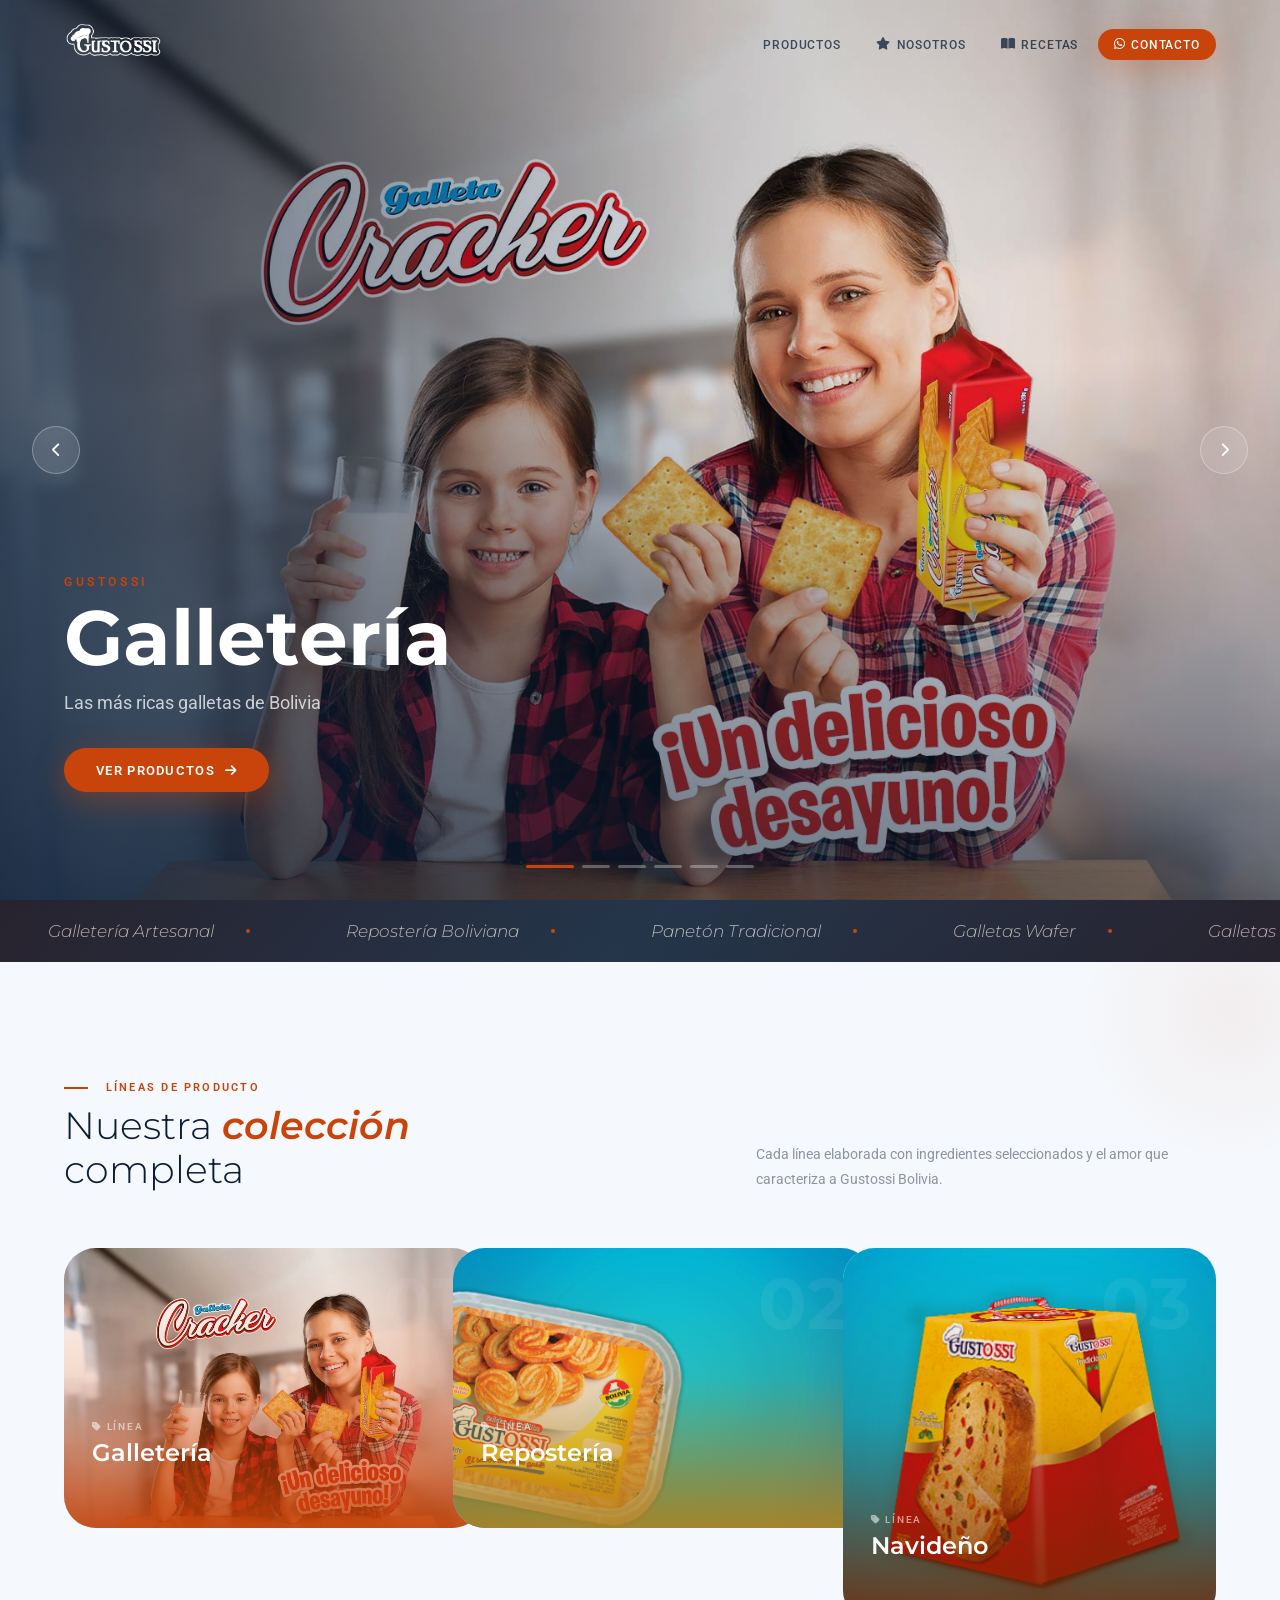
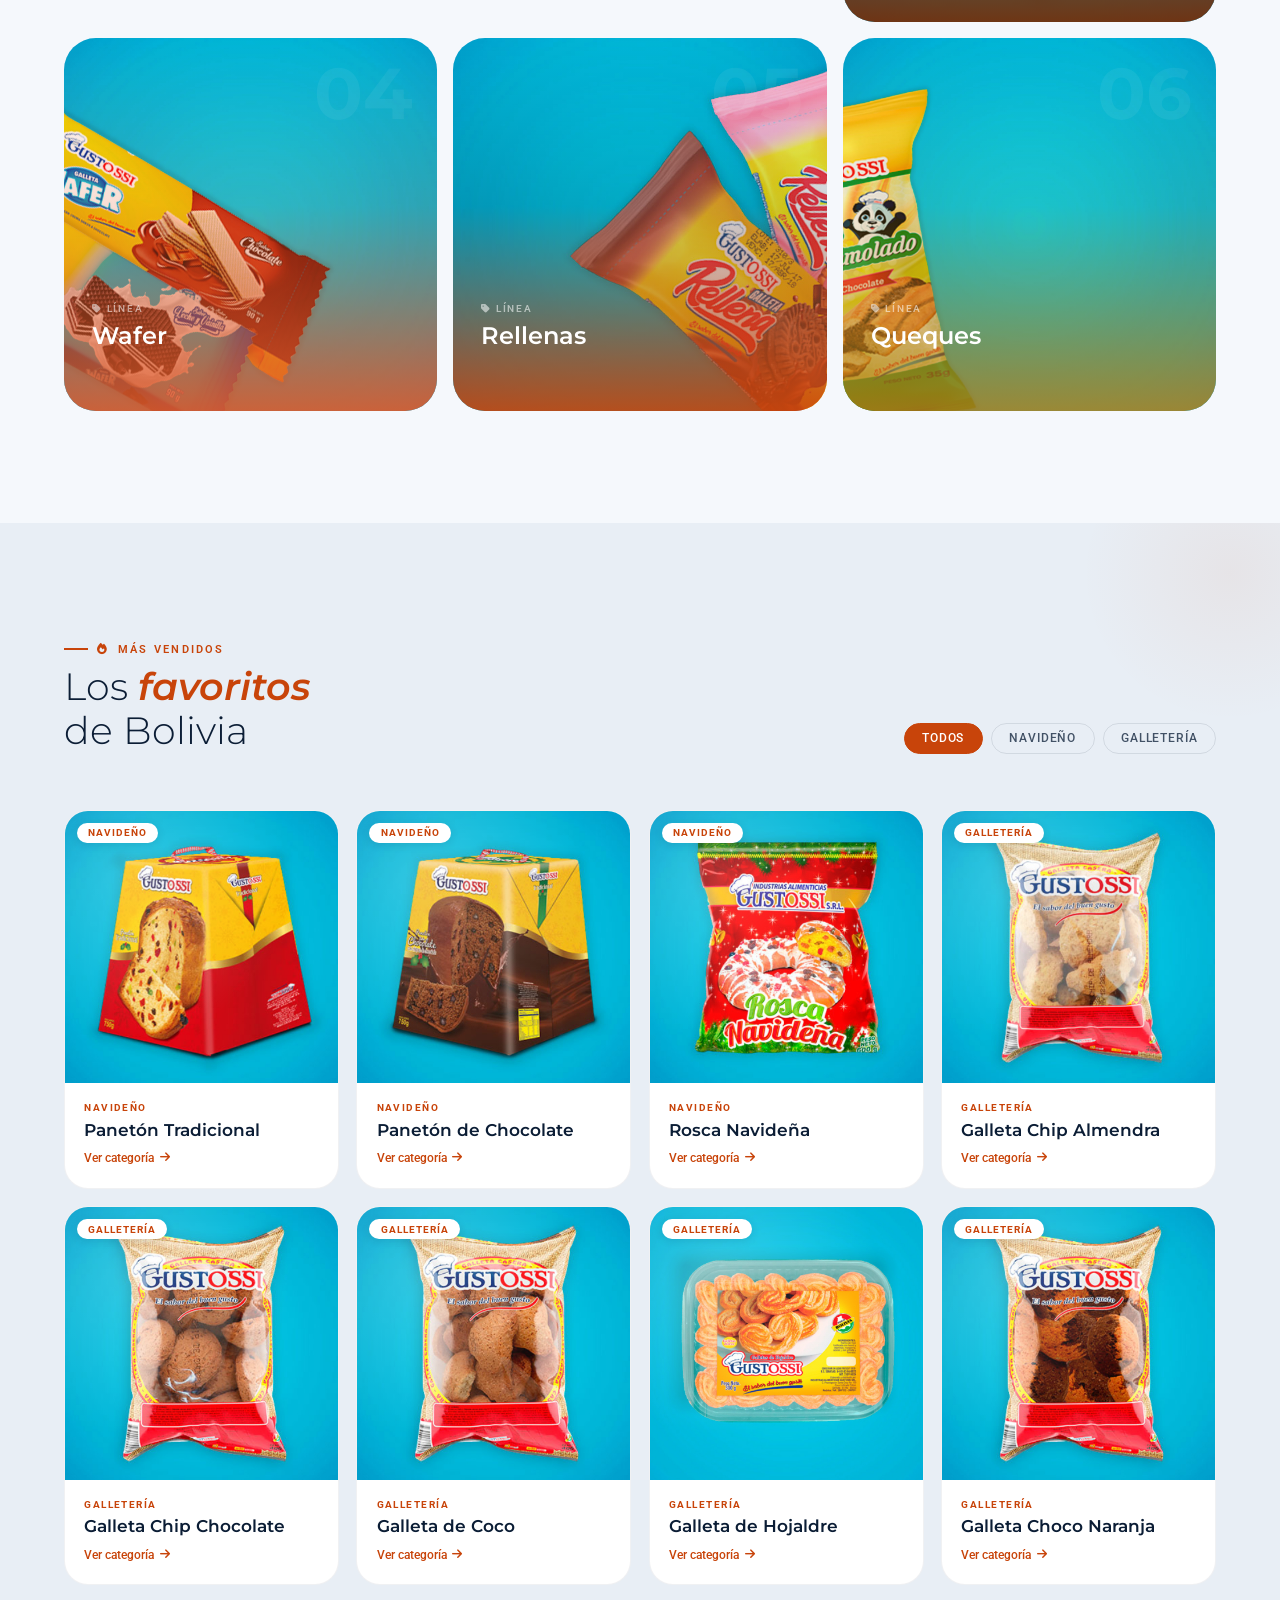
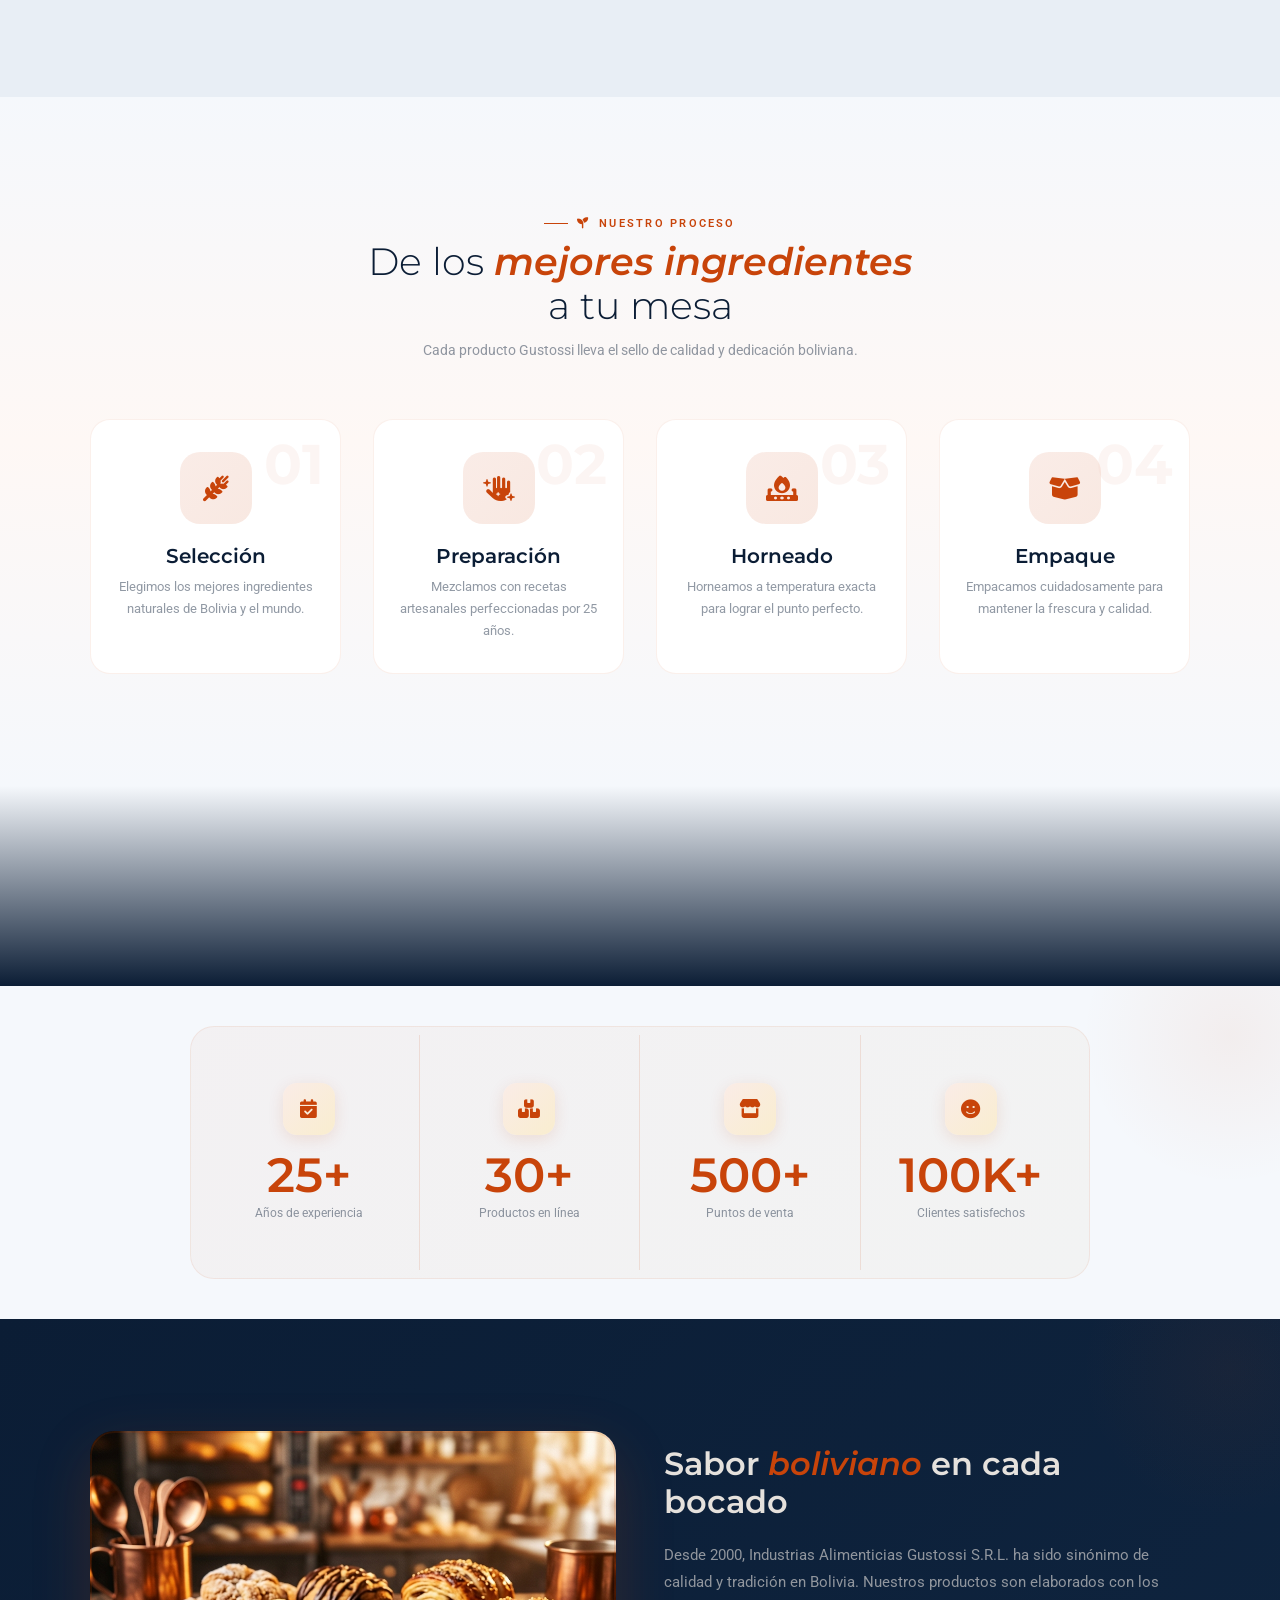
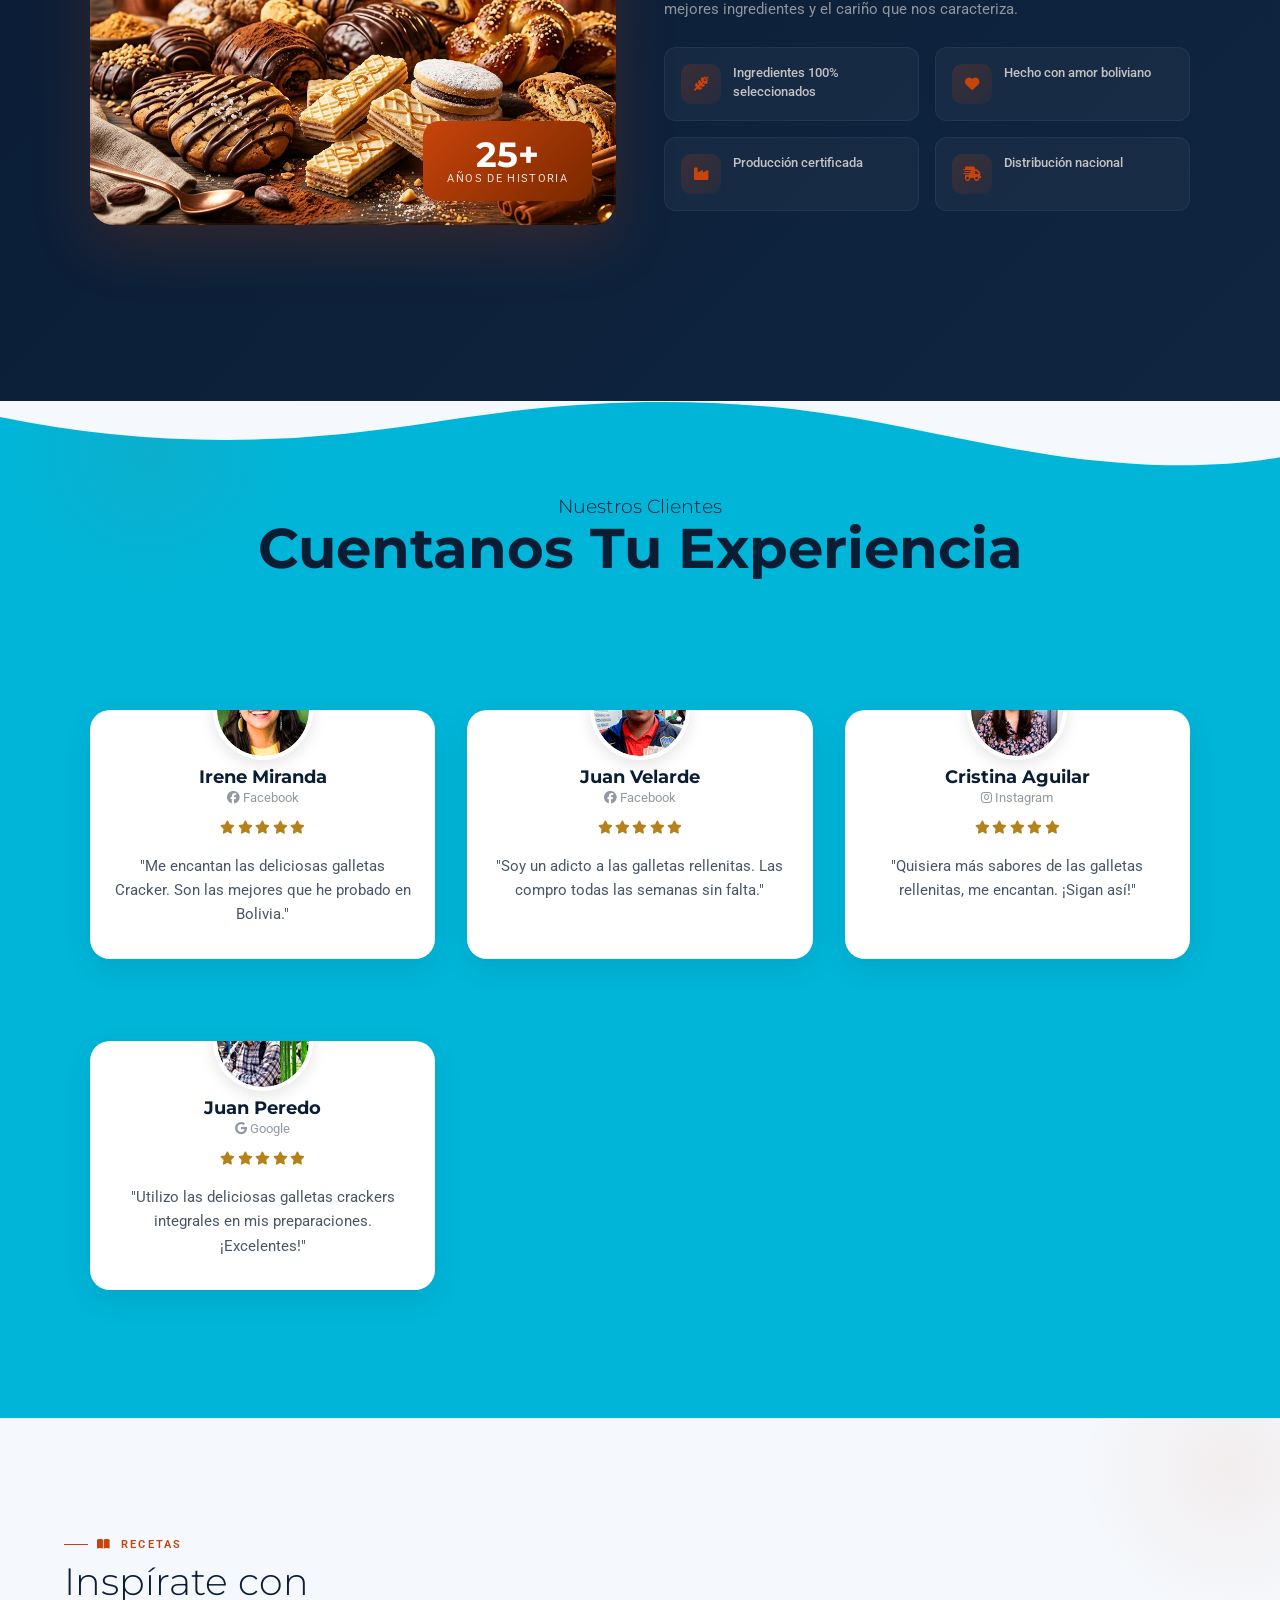
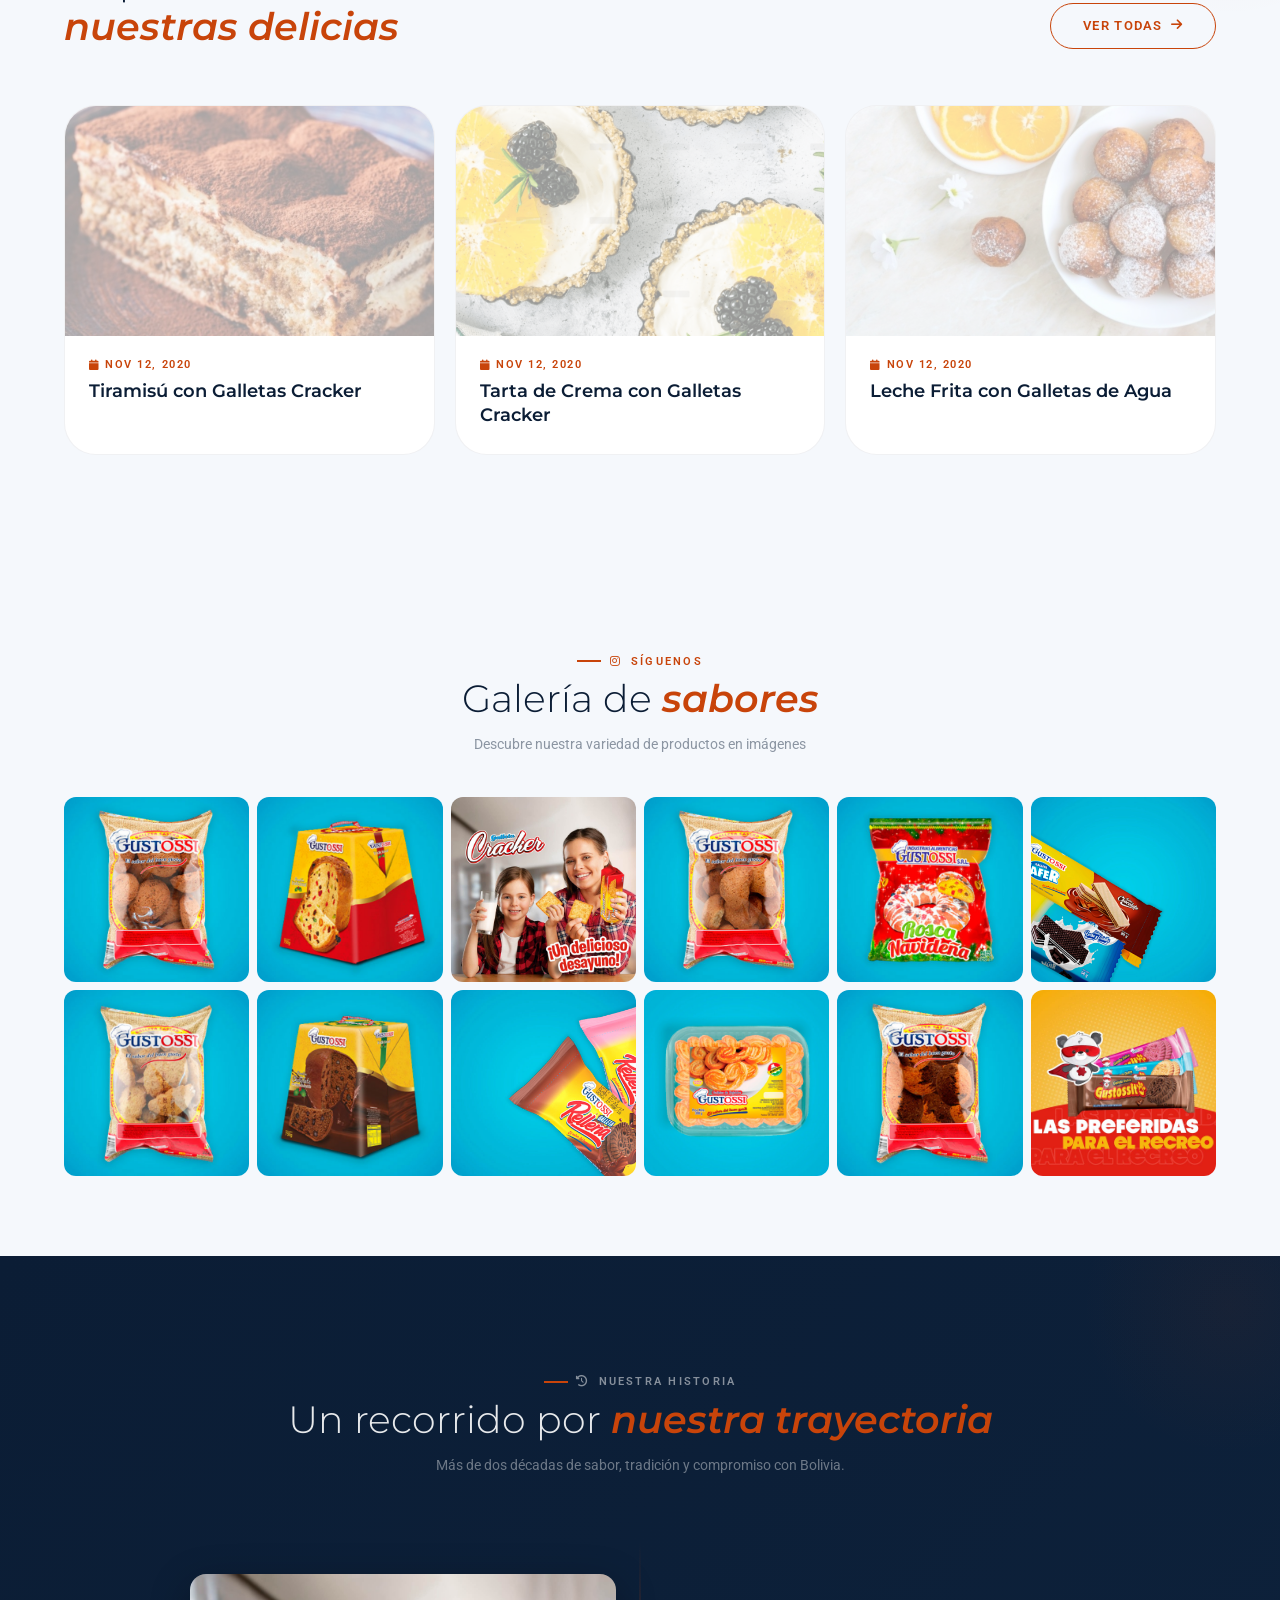
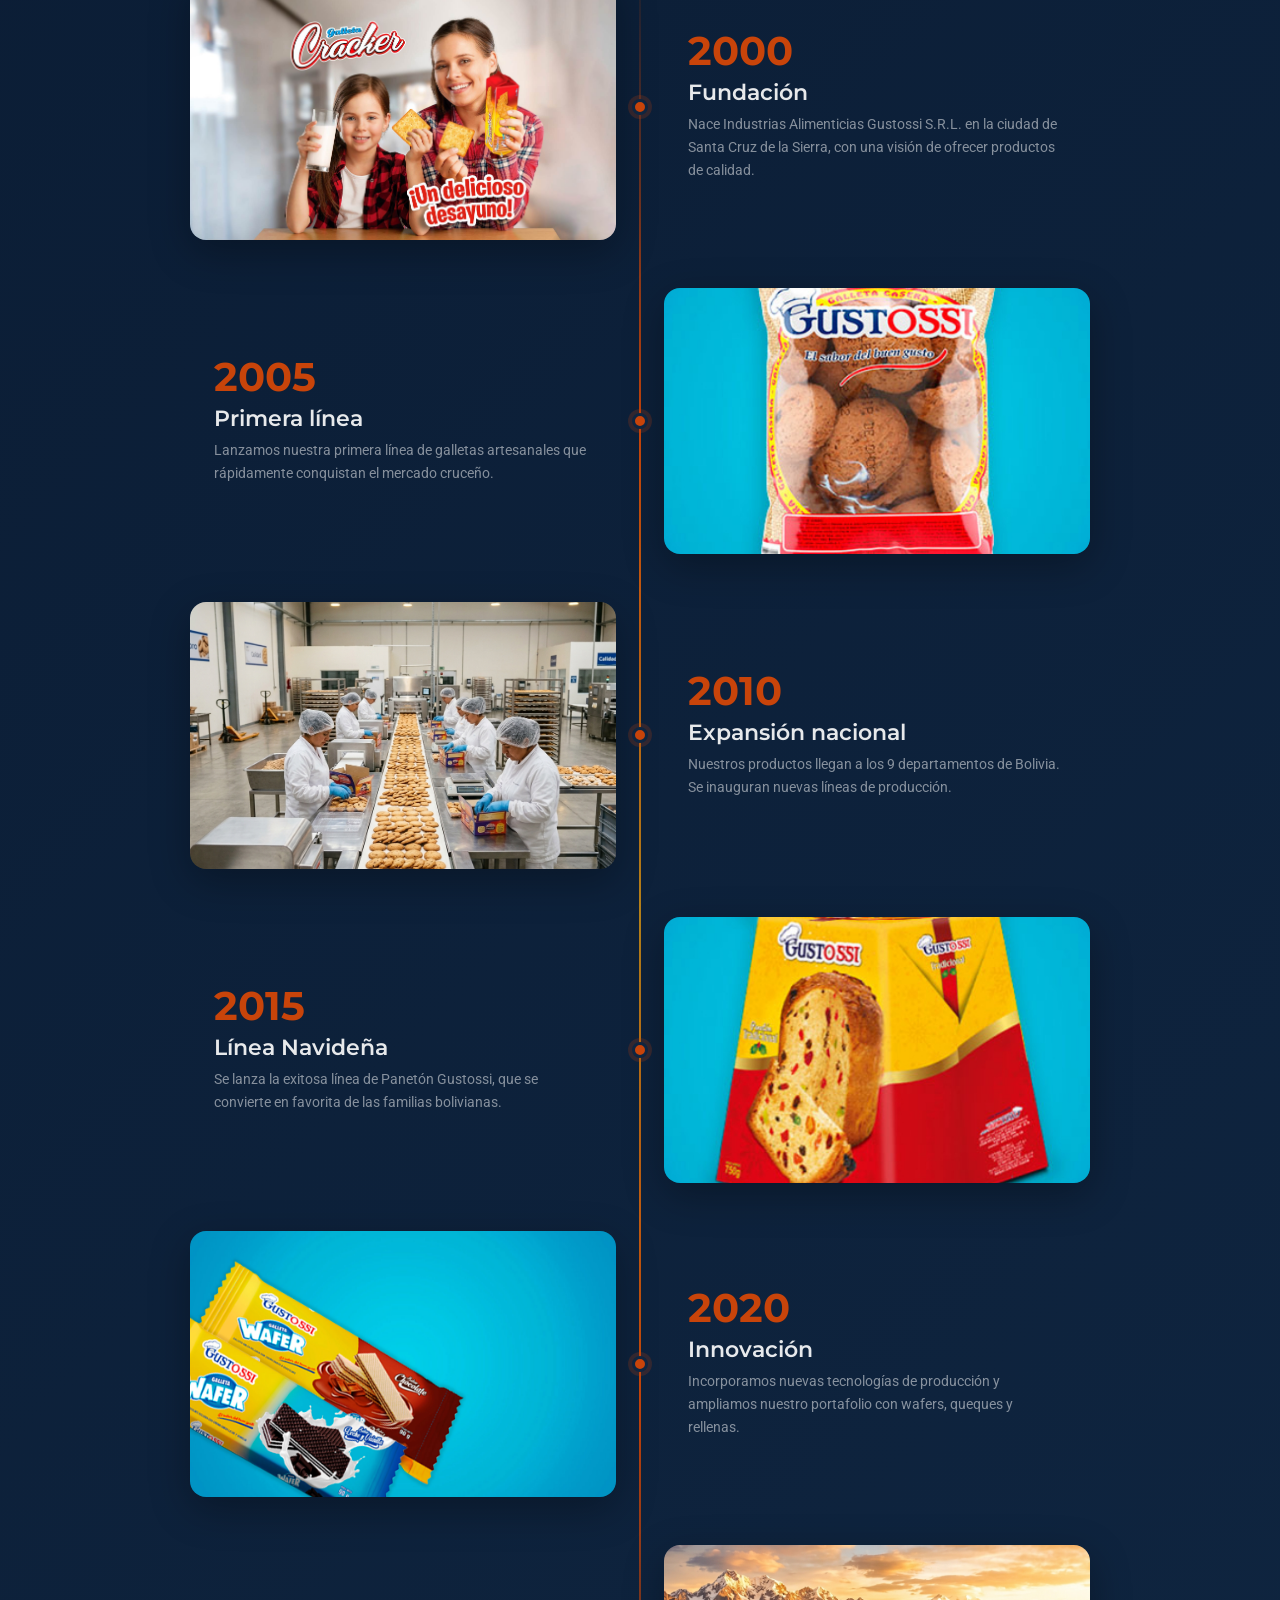
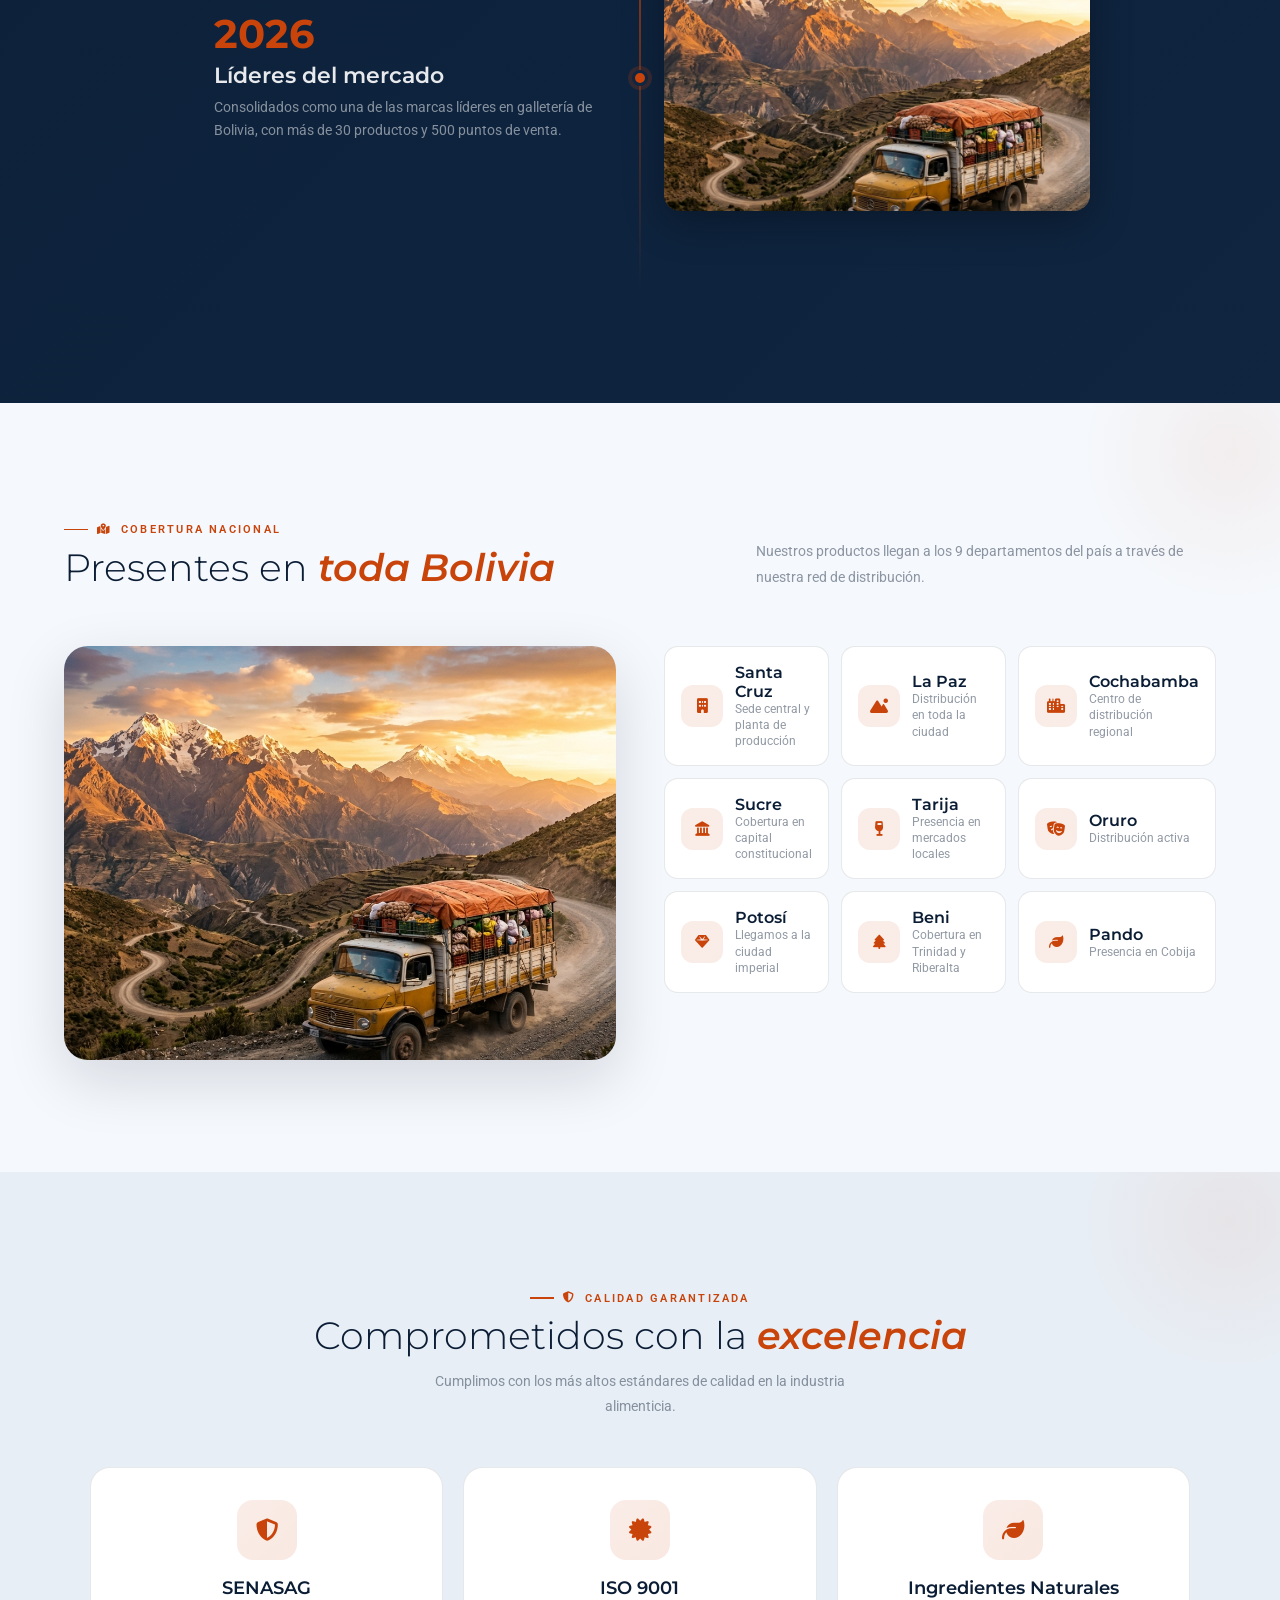
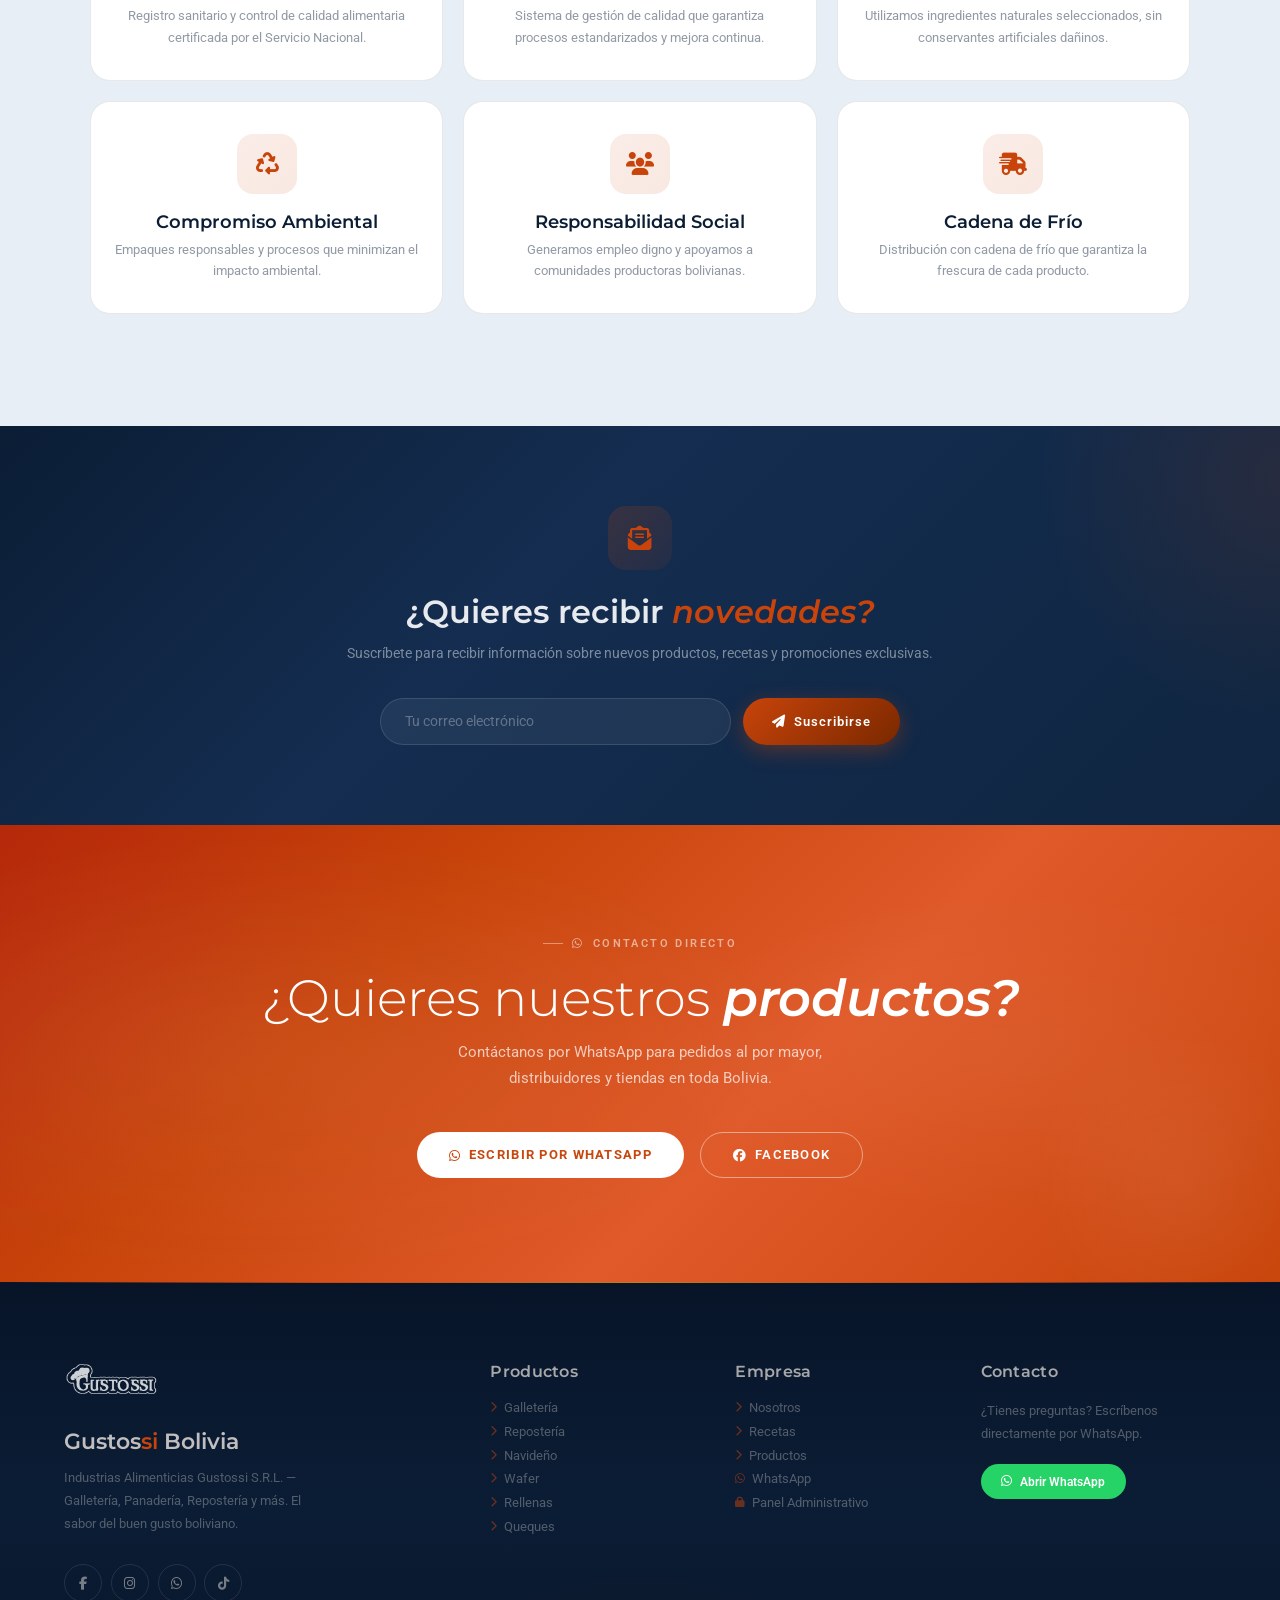
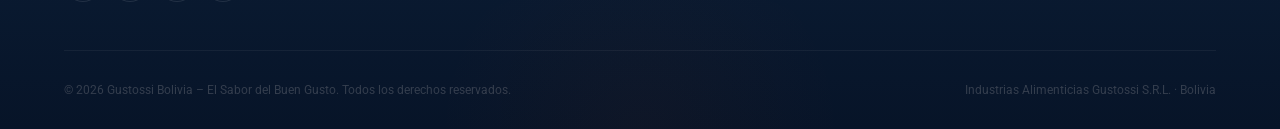
==== commit d50afac7: "Implement custom cyan background and review cards layout" ====
--- a/index.html
+++ b/index.html
@@ -162,20 +162,20 @@
         </div>
       </div>
     </div>
-  </div>
-
-  <div class="sec-head reveal" style="text-align:center;margin-bottom:3.5rem;">
-    <div class="label-tag" style="justify-content:center;color:rgba(253,246,238,.5);">
-      <i class="fa-solid fa-comments"></i> Testimonios
-    </div>
-    <h2 class="sec-title" style="color:rgba(253,246,238,.9);">
-      Lo que dicen<br>nuestros <em style="color:var(--br);">clientes</em></h2>
-    <p class="sec-sub" style="color:rgba(253,246,238,.4);margin:.65rem auto 0;">
-      La satisfacción de cada cliente es la razón de nuestro trabajo diario.</p>
+  </div></section>
+
+<section class="section section-reviews" id="testimonios">
+  <div class="reviews-wave">
+    <svg viewBox="0 0 1200 120" preserveAspectRatio="none">
+      <path d="M321.39,56.44c58-10.79,114.16-30.13,172-41.86,82.39-16.72,168.19-17.73,250.45-.39C823.78,31,906.67,72,985.66,92.83c70.05,18.48,146.53,26.09,214.34,3V0H0V27.35A600.21,600.21,0,0,0,321.39,56.44Z" class="shape-fill"></path>
+    </svg>
+  </div>
+  <div class="rev-header reveal">
+    <h3 style="color:var(--ink); font-weight: 300;">Nuestros Clientes</h3>
+    <h2 style="color:var(--ink); font-weight: 700; font-family:'Montserrat'; font-size:clamp(2.5rem, 5vw, 3.5rem);">Cuentanos Tu Experiencia</h2>
   </div>
   <div id="reviews-grid" class="reviews-grid"></div>
 </section>
-
 <!-- ══ RECETAS ══ -->
 <section class="section" id="recetas">
   <div class="sec-head sec-head-row reveal">
--- a/css/style.css
+++ b/css/style.css
@@ -37,6 +37,11 @@
   color: var(--ink);
   overflow-x: hidden;
   -webkit-font-smoothing: antialiased;
+  animation: fadeInPage 0.8s ease-out;
+}
+@keyframes fadeInPage {
+  from { opacity: 0; transform: translateY(10px); }
+  to { opacity: 1; transform: translateY(0); }
 }
 h1,h2,h3,h4 { font-family: 'Montserrat', sans-serif; line-height: 1.1; }
 
@@ -368,36 +373,76 @@
 .stat-l { font-size: .75rem; color: var(--ink-40); margin-top: .35rem; line-height: 1.4; }
 
 /* ══════════════════════════════════
-   REVIEWS
-══════════════════════════════════ */
-.reviews-grid { display: grid; grid-template-columns: repeat(2, 1fr); gap: 1.25rem; max-width: 920px; margin: 0 auto; }
+   REVIEWS (DISEÑO PERSONALIZADO)
+══════════════════════════════════ */
+.section-reviews {
+  position: relative;
+  background-color: #00B5D8;
+  padding: 6rem 5vw 8rem;
+  overflow: hidden;
+  z-index: 1;
+}
+.section-reviews::before {
+  content: '';
+  position: absolute; top: 0; left: 0; right: 0; height: 100%;
+  background-image: url("data:image/svg+xml,%3Csvg width='800' height='800' xmlns='http://www.w3.org/2000/svg'%3E%3Cg fill='none' stroke='%23ffffff' stroke-width='4' stroke-opacity='0.15'%3E%3Ccircle cx='400' cy='400' r='200'/%3E%3Ccircle cx='400' cy='400' r='300'/%3E%3Ccircle cx='400' cy='400' r='400'/%3E%3Cpath d='M0 400h800M400 0v800'/%3E%3C/g%3E%3C/svg%3E");
+  background-size: 800px 800px;
+  background-position: center;
+  pointer-events: none;
+  z-index: -1;
+}
+/* Wave Divider Top */
+.reviews-wave {
+  position: absolute; top: 0; left: 0; width: 100%; overflow: hidden; line-height: 0; z-index: 0;
+}
+.reviews-wave svg {
+  display: block; width: calc(100% + 1.3px); height: 70px;
+}
+.reviews-wave .shape-fill { fill: var(--cream); }
+
+.rev-header {
+  text-align: center;
+  position: relative;
+  z-index: 2;
+  margin-bottom: 5rem;
+}
+
+.reviews-grid { 
+  display: grid; grid-template-columns: repeat(3, 1fr); gap: 2rem; 
+  max-width: 1100px; margin: 0 auto; position: relative; z-index: 2; 
+}
 .rev-card {
-  background: rgba(255,255,255,.04);
-  border: 1px solid rgba(255,255,255,.09);
-  border-radius: var(--r-xl); padding: 2.25rem;
-  transition: background .3s, border-color .3s;
-}
-.rev-card:hover { background: rgba(255,255,255,.08); border-color: rgba(200,68,10,.3); }
-.rev-stars { display: flex; gap: .15rem; margin-bottom: 1.25rem; }
+  background: var(--white);
+  border-radius: 20px; 
+  padding: 3.5rem 1.5rem 2rem;
+  position: relative;
+  box-shadow: 0 10px 30px rgba(0,0,0,.08);
+  text-align: center;
+  margin-top: 50px;
+  transition: transform .3s;
+}
+.rev-card:hover { transform: translateY(-5px); }
+.rev-av {
+  width: 100px; height: 100px; border-radius: 50%; overflow: hidden;
+  position: absolute; top: -50px; left: 50%; transform: translateX(-50%);
+  border: 4px solid var(--white);
+  box-shadow: 0 5px 15px rgba(0,0,0,.1);
+  background: var(--white);
+}
+.rev-av img { width: 100%; height: 100%; object-fit: cover; }
+.rev-av-fb {
+  width: 100px; height: 100px; border-radius: 50%;
+  background: var(--br); display: grid; place-items: center;
+  font-weight: 700; color: var(--white); font-size: 2rem;
+}
+.rev-name { font-family: 'Montserrat', sans-serif; font-weight: 700; color: var(--ink); font-size: 1.1rem; margin-bottom: 0.2rem; }
+.rev-src { font-size: .8rem; color: var(--ink-40); margin-bottom: 1rem; }
+.rev-stars { display: flex; justify-content: center; gap: .15rem; margin-bottom: 1.25rem; }
 .rev-stars i { color: var(--gold); font-size: .82rem; }
 .rev-text {
-  font-family: 'Montserrat', sans-serif;
-  font-size: 1.1rem; font-style: italic; font-weight: 300;
-  color: rgba(253,246,238,.88); line-height: 1.75; margin-bottom: 1.75rem;
-}
-.rev-author { display: flex; align-items: center; gap: .85rem; }
-.rev-av {
-  width: 48px; height: 48px; border-radius: 50%; overflow: hidden;
-  border: 2px solid rgba(200,68,10,.35); flex-shrink: 0;
-}
-.rev-av img { width: 100%; height: 100%; object-fit: cover; }
-.rev-av-fb {
-  width: 48px; height: 48px; border-radius: 50%;
-  background: var(--br); display: grid; place-items: center;
-  font-weight: 700; color: var(--white); font-size: .9rem; flex-shrink: 0;
-}
-.rev-name { font-weight: 600; color: rgba(253,246,238,.9); font-size: .88rem; }
-.rev-src { display: flex; align-items: center; gap: .3rem; font-size: .73rem; color: rgba(253,246,238,.4); margin-top: .2rem; }
+  font-family: 'Roboto', sans-serif; font-size: .95rem; font-weight: 400;
+  color: var(--ink-70); line-height: 1.6;
+}
 
 /* ══════════════════════════════════
    RECETAS
@@ -1255,10 +1300,7 @@
 }
 
 /* ── Enhanced Section Titles ── */
-.sec-title {
-  position: relative;
-  display: inline-block;
-}
+
 
 /* ── Scroll Progress Bar ── */
 .scroll-progress {
